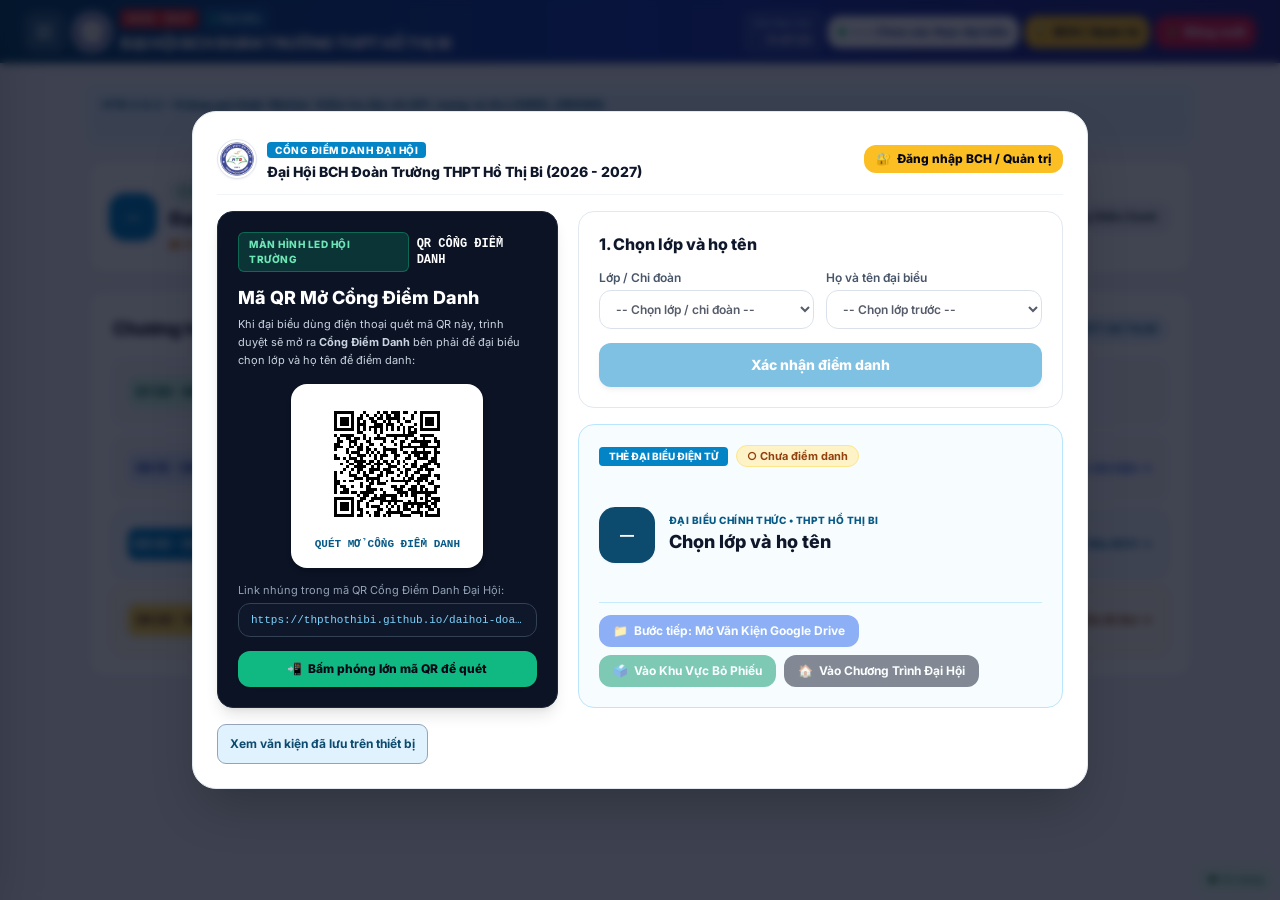
==== index.html @ 45196a47 "Add files via upload" ====
<!DOCTYPE html>
<html lang="vi">
<head>
  <meta charset="UTF-8" />
  <meta name="viewport" content="width=device-width, initial-scale=1.0" />
  <title>Đại Hội BCH Đoàn Trường THPT Hồ Thị Bi - Hệ Thống Điện Tử</title>
  <link rel="stylesheet" href="assets/tailwind.css" />
  <link rel="preconnect" href="https://fonts.googleapis.com" />
  <link rel="preconnect" href="https://fonts.gstatic.com" crossorigin />
  <link href="https://fonts.googleapis.com/css2?family=Inter:wght@400;500;600;700;800&display=swap" rel="stylesheet" />
  
  
  <style>
    body {
      font-family: 'Inter', sans-serif;
      background-color: #f1f5f9;
      color: #0f172a;
      -webkit-tap-highlight-color: transparent;
    }
    .candidate-card {
      transition: all 0.18s cubic-bezier(0.4, 0, 0.2, 1);
      user-select: none;
    }
    .candidate-selected {
      border-color: #0284c7;
      background: linear-gradient(180deg, #ffffff 0%, #f0f9ff 100%);
      box-shadow: 0 2px 10px rgba(2, 132, 199, 0.1);
    }
    .candidate-unselected {
      border-color: #cbd5e1;
      background-color: #f8fafc;
      opacity: 0.72;
    }
    .strikethrough-name {
      text-decoration: none;
      text-decoration-color: #ef4444;
      text-decoration-thickness: 2px;
      color: #64748b;
    }
    .custom-scrollbar::-webkit-scrollbar {
      width: 5px;
      height: 5px;
    }
    .custom-scrollbar::-webkit-scrollbar-track {
      background: #f1f5f9;
    }
    .custom-scrollbar::-webkit-scrollbar-thumb {
      background: #cbd5e1;
      border-radius: 9999px;
    }
    .drawer-backdrop {
      transition: opacity 0.25s ease;
    }
    .drawer-panel {
      transition: transform 0.25s cubic-bezier(0.4, 0, 0.2, 1);
    }
    .toggle-checkbox:checked {
      right: 0;
      border-color: #2563eb;
    }
    .toggle-checkbox:checked + .toggle-label {
      background-color: #2563eb;
    }
  main section, [id^="admin-card-"] {scroll-margin-top:160px} button:disabled {opacity:.55;cursor:not-allowed} :focus-visible {outline:3px solid #0ea5e9;outline-offset:3px}
  @media (max-width:767px) { #gate-content-grid {display:flex;flex-direction:column} #gate-qr-presentation {order:2} #gate-content-grid > div:last-child {order:1} }
  </style>
<style>
#modal-qr-login[data-scanned="true"] #gate-qr-presentation { display:none; }
#modal-qr-login[data-scanned="true"] #gate-content-grid { display:block; }
#modal-qr-login[data-scanned="true"] > div { max-width:680px; }
#modal-qr-login button:disabled { opacity:.5; cursor:not-allowed; }
body:has(#modal-qr-login.flex) { overflow:hidden; }
</style>
<style>
#gate-qr-zoom { width:min(560px, calc(100vw - 24px)); max-height:calc(100dvh - 24px); overflow:auto; margin:auto; padding:24px; border:1px solid #e2e8f0; border-radius:24px; background:#fff; color:#0f172a; box-shadow:0 24px 80px #02061766; }
#gate-qr-zoom::backdrop { background:rgb(2 6 23 / .78); backdrop-filter:blur(5px); }
#gate-qr-zoom .zoom-heading { display:flex; align-items:center; justify-content:space-between; gap:12px; }
#gate-qr-zoom h2 { margin:0; font-size:20px; font-weight:800; }
#gate-qr-zoom-close { width:42px; height:42px; flex-shrink:0; border:0; border-radius:12px; background:#f1f5f9; color:#334155; font-size:28px; line-height:1; cursor:pointer; }
#gate-qr-zoom-close:hover { background:#e2e8f0; }
#gate-qr-zoom-close:focus-visible { outline:3px solid #0284c7; outline-offset:3px; }
#gate-qr-zoom-image { display:block; width:min(100%, 420px); height:auto; margin:18px auto 8px; image-rendering:pixelated; }
#gate-qr-zoom p { text-align:center; color:#475569; font-size:14px; margin:8px 0; }
#gate-qr-zoom-url { padding:10px 12px; border-radius:12px; background:#f0f9ff; color:#0369a1; text-align:center; font-size:12px; overflow-wrap:anywhere; }
@media (max-width:480px) { #gate-qr-zoom { padding:16px; } #gate-qr-zoom h2 { font-size:17px; } }
</style>
<style id="mobile-account-layout">
.drawer-scroll-content { min-height:0; overflow-y:auto; flex:1; overscroll-behavior:contain; }
#drawer-footer { flex-shrink:0; padding-bottom:max(16px, env(safe-area-inset-bottom)); }
@media (max-width:639px) {
  #site-header-row { flex-direction:column; align-items:stretch; }
  #site-header-brand { width:100%; }
  #site-header-brand h1 { white-space:normal; overflow:visible; text-overflow:clip; line-height:1.4; overflow-wrap:anywhere; }
  #site-header-actions { width:100%; min-width:0; }
  #btn-header-change-pass, #btn-header-logout, #btn-header-admin { display:none; }
  body[data-user-role="admin"] #site-header-actions, body[data-user-role="bch"] #site-header-actions { display:none; }
  #btn-open-qr-login { width:100%; justify-content:flex-start; text-align:left; }
  #current-voter-label, #drawer-voter-name { white-space:normal; overflow:visible; text-overflow:clip; max-width:none; overflow-wrap:anywhere; }
  body[data-user-role="delegate"] #drawer-checkin-row, body[data-user-role="delegate"] #drawer-btn-admin-login { display:none; }
  body[data-user-role="delegate"] #drawer-account-actions { grid-template-columns:minmax(0,1fr); }
  #drawer-admin-card > div { flex-wrap:wrap; }
}
</style>
<style id="congress-agenda-styles">
#congress-agenda-venue { max-width:50%; white-space:normal; }
.agenda-session { display:flex; align-items:center; gap:12px; padding:14px; border:1px solid #e2e8f0; border-radius:12px; background:#f8fafc; }
.agenda-time { flex:0 0 96px; padding:8px 3px; border-radius:8px; text-align:center; font-size:12px; font-weight:800; background:#d1fae5; color:#065f46; }
.agenda-session-content { flex:1; min-width:0; overflow-wrap:anywhere; }
.agenda-session-title { font-size:14px; font-weight:700; color:#0f172a; }
.agenda-session-description { font-size:12px; color:#64748b; white-space:pre-line; }
.agenda-link { flex-shrink:0; font-size:12px; font-weight:700; color:#0369a1; min-height:40px; }
.agenda-tone-bch { background:#f0f9ff; border-color:#bae6fd; }.agenda-tone-bch .agenda-time { background:#0284c7; color:white; }
.agenda-tone-bithu { background:#fffbeb; border-color:#fde68a; }.agenda-tone-bithu .agenda-time { background:#fcd34d; color:#451a03; }
.agenda-tone-documents .agenda-time { background:#dbeafe; color:#1e40af; }
.agenda-editor { display:grid; gap:16px; margin-top:16px; }.agenda-editor label { display:grid; gap:5px; font-size:12px; font-weight:700; color:#334155; min-width:0; }
.agenda-editor input,.agenda-editor textarea,.agenda-editor select { width:100%; min-width:0; padding:10px; border:1px solid #cbd5e1; border-radius:9px; background:white; color:#0f172a; font-size:14px; font-weight:400; }
#agenda-edit-items { display:grid; grid-template-columns:repeat(2,minmax(0,1fr)); gap:14px; }
.agenda-edit-session { display:grid; gap:12px; min-width:0; border:1px solid #e2e8f0; border-radius:12px; padding:14px; background:#f8fafc; }
.agenda-edit-session legend { font-size:13px; font-weight:800; padding:0 6px; }.agenda-edit-times { display:grid; grid-template-columns:repeat(2,minmax(0,1fr)); gap:10px; }
.agenda-edit-row-actions,.agenda-editor-actions { display:flex; flex-wrap:wrap; gap:8px; }
.agenda-secondary,.agenda-primary { border:1px solid #cbd5e1; border-radius:9px; padding:10px 12px; font-size:12px; font-weight:700; min-height:40px; }.agenda-secondary { background:white; color:#334155; }.agenda-primary { background:#0369a1; border-color:#0369a1; color:white; }
@media(max-width:639px){ #agenda-edit-items { grid-template-columns:minmax(0,1fr); }.agenda-session { flex-wrap:wrap; gap:10px; padding:12px; }.agenda-session-content { flex-basis:calc(100% - 110px); }.agenda-link { margin-left:106px; text-align:left; }.agenda-session-title { font-size:12px; } }
</style>
<style>
.op-dialog{width:min(960px,calc(100vw - 20px));max-height:calc(100dvh - 24px);margin:auto;border:0;border-radius:18px;padding:20px;overflow:auto;color:#0f172a;background:#fff}.op-dialog::backdrop{background:#020617bb}.op-heading{display:flex;justify-content:space-between;align-items:center;gap:10px;margin-bottom:16px}.op-heading h2{font-size:20px;font-weight:800}.op-card{padding:16px;border:1px solid #cbd5e1;border-radius:12px;margin:12px 0;background:#f8fafc;overflow-wrap:anywhere}.op-card h3{font-weight:800}.op-button{padding:10px 12px;border:1px solid #94a3b8;border-radius:9px;background:#e0f2fe;color:#0c4a6e;font-size:12px;font-weight:700;margin:4px 6px 4px 0}.op-button:disabled{opacity:.45}.op-fields{display:grid;grid-template-columns:repeat(2,minmax(0,1fr));gap:12px}.op-fields label,.op-policy label,.op-card label{display:block;font-size:12px;font-weight:700}.op-fields input,.op-fields textarea,.op-policy select,.op-policy input[type=number],.op-card textarea{display:block;width:100%;padding:9px;border:1px solid #94a3b8;border-radius:8px;margin:5px 0}.op-policy{display:grid;gap:10px;border:1px solid #bae6fd;border-radius:12px;padding:12px;background:#f0f9ff}.op-policy input[type=checkbox]{margin-right:6px}.op-policy p,.op-vote-note{font-size:12px;line-height:1.6}.op-vote-note{padding:12px;background:#f1f5f9;border-radius:9px}.op-quorum{font-size:12px;padding:10px;background:#e0f2fe;border-radius:10px}.op-network{position:fixed;bottom:8px;right:8px;z-index:35;padding:5px 9px;background:#dcfce7;color:#166534;border-radius:8px;font-size:10px}.op-network.offline{background:#fee2e2;color:#991b1b;font-size:13px}.op-pre{white-space:pre-wrap;overflow-wrap:anywhere}.stage-active>header,.stage-active>main,.stage-active>#modal-qr-login,.stage-active>#mobile-drawer,.stage-active>#mobile-drawer-overlay{display:none!important}.op-stage{position:fixed;inset:0;overflow:auto;background:#071c39;color:white;z-index:80;padding:30px}.op-stage-toolbar{display:flex;gap:8px;flex-wrap:wrap}.op-stage h1{font-size:clamp(24px,3vw,54px);font-weight:800;margin:20px 0}.op-stage h2{font-size:clamp(24px,3vw,48px);margin:20px 0}.op-stage p{font-size:clamp(18px,2vw,32px);margin:12px 0}.op-bar{margin:16px 0;font-size:24px}.op-bar div{height:28px;max-width:100%;background:#38bdf8;margin-top:6px;border-radius:6px}@media(max-width:639px){.op-fields{grid-template-columns:minmax(0,1fr)}.op-dialog{padding:14px}.op-stage{padding:16px}}
</style>
<style>#section-excel.op-results-sealed > :not(.op-button):not(#op-sealed-banner){display:none}</style>
<style>.op-report-preview{overflow:auto;margin-top:16px;background:white;padding:12px;font-family:serif}.op-report-preview table{border-collapse:collapse;width:100%}.op-report-preview td{border:1px solid #94a3b8;padding:6px;font-size:12px}</style>

<style id="compact-navigation-policy">
#mobile-drawer nav{padding:10px}#mobile-drawer nav button{display:flex;width:100%;align-items:center;justify-content:flex-start;gap:9px;min-height:40px;padding:8px 11px;margin:2px 0;border:0;border-radius:9px;background:transparent;color:#e2e8f0;text-align:left;font-size:13px;line-height:1.35;font-weight:600}#mobile-drawer nav button:hover{background:#1e293b}#mobile-drawer nav button.bg-sky-600{background:#0284c7;color:#fff}#mobile-drawer nav button>span:last-child{flex:initial}#mobile-drawer nav button>div{gap:9px}#drawer-btn-voting>span:last-child{margin-left:auto;font-size:10px}#mobile-drawer nav>div:first-child,#drawer-bch-group-label,#drawer-admin-group>div:first-child{padding-top:8px;padding-bottom:4px;font-size:10px}#drawer-admin-card{padding:10px 12px;margin-top:8px}#drawer-account-desc{font-size:10px}#drawer-footer{padding:10px 14px}
#admin-card-election-policy{margin-top:0;border:2px solid #38bdf8;background:#fff;padding:16px;border-radius:16px;min-width:0}#admin-card-election-policy>h3{font-size:17px}#admin-card-election-policy details{margin-top:10px}#admin-card-election-policy summary{display:flex;align-items:center;flex-wrap:wrap;gap:6px;font-size:14px}.op-mode-badge{margin-left:auto;padding:4px 8px;border-radius:20px;background:#e0f2fe;color:#075985;font-size:11px}.op-policy-lock{font-weight:600;color:#075985}.op-policy>label:first-of-type{padding:12px;background:white;border:2px solid #0ea5e9;border-radius:10px;font-size:14px}.op-policy input[type=checkbox]{width:18px;height:18px;vertical-align:middle;accent-color:#0284c7}
.op-stage{padding:20px 28px}.op-stage-toolbar{gap:5px}.op-stage-toolbar .op-button{margin:0;min-height:40px;padding:8px 12px}.op-stage h1{font-size:clamp(24px,2.7vw,44px);margin:18px 0}.op-stage h2{font-size:clamp(24px,2.6vw,42px);margin:18px 0}.op-stage-recent{display:grid;grid-template-columns:repeat(2,minmax(0,1fr));gap:8px 20px}.op-stage .op-stage-recent p{font-size:clamp(17px,1.6vw,26px);margin:0;padding:8px 12px;background:#ffffff0a;border-radius:8px;overflow-wrap:anywhere}@media(max-width:639px){.op-stage{padding:14px}.op-stage-recent{grid-template-columns:minmax(0,1fr)}.op-mode-badge{margin-left:0}}
</style>
<style id="stage-design-3-0-2">
.op-stage{background:radial-gradient(ellipse at 0 0,#12396b 0,transparent 55%),#07172e}.op-stage-toolbar .active{background:#38bdf8;color:#082f49;border-color:#38bdf8}.op-stage .op-stage-sync{font-size:12px;color:#86efac;margin:10px 0}.op-stage .op-stage-sync.stale{color:#fbbf24}.op-stage-hero{display:flex;align-items:center;gap:18px;margin:20px 0 24px}.op-stage-logo{width:76px;height:76px;object-fit:contain;background:white;border-radius:50%;padding:3px}.op-stage .op-stage-eyebrow{font-size:clamp(12px,1.1vw,18px);font-weight:700;letter-spacing:.08em;color:#93c5fd;margin:0 0 8px}.op-stage .op-stage-hero h1{margin:0;font-size:clamp(24px,2.8vw,44px)}.op-stage-layout{display:grid;grid-template-columns:minmax(0,.85fr) minmax(0,1.5fr);gap:22px}.op-stage-card{background:linear-gradient(130deg,#143459e6,#0c2342e6);border:1px solid #ffffff26;border-radius:22px;padding:24px;min-width:0;box-shadow:0 14px 35px #0002}.op-stage-attendance{text-align:center;display:flex;flex-direction:column;justify-content:center}.op-stage-number{font-size:clamp(68px,8vw,136px);line-height:1.1;letter-spacing:-.04em;font-weight:800;color:#7dd3fc;font-variant-numeric:tabular-nums}.op-stage .op-stage-card>p{font-size:clamp(16px,1.6vw,26px);color:#cbd5e1;margin:10px 0}.op-stage-progress{height:14px;overflow:hidden;background:#02061777;border-radius:99px;margin:18px 0}.op-stage-progress>div{height:100%;background:linear-gradient(90deg,#0ea5e9,#34d399);border-radius:99px;transition:width .4s}.op-stage .op-stage-quorum{border:1px solid #fbbf2455;background:#fbbf2410;color:#fde68a;border-radius:10px;padding:10px;font-size:18px}.op-stage .op-stage-quorum.enough{color:#86efac;background:#22c55e12;border-color:#22c55e55}.op-stage .op-stage-card h2{font-size:clamp(20px,1.8vw,30px);margin:0 0 20px}.op-stage-recent{grid-template-columns:repeat(2,minmax(0,1fr));gap:12px}.op-stage-person{display:flex;align-items:center;gap:10px;padding:12px;background:#ffffff08;border-radius:12px;min-width:0}.op-stage-avatar{display:grid;place-items:center;background:#0ea5e933;color:#7dd3fc;width:40px;height:40px;border-radius:12px;flex-shrink:0;font-size:16px;font-weight:800}.op-stage-person strong{display:block;font-size:clamp(15px,1.3vw,22px);overflow-wrap:anywhere}.op-stage-person div>span{display:block;color:#94a3b8;font-size:15px;margin-top:3px}.op-stage-ballots{display:grid;grid-template-columns:repeat(2,minmax(0,1fr));gap:24px}.op-stage-ballots .op-stage-card{text-align:center}.op-stage-box-icon{font-size:44px;margin-bottom:12px}.op-stage .op-stage-round-status{font-size:17px;color:#86efac}.op-stage-mode{display:inline-block;padding:7px 12px;background:#ffffff0a;border:1px solid #ffffff25;border-radius:99px;font-size:14px;color:#bae6fd}.op-stage .op-stage-countdown{font-variant-numeric:tabular-nums;color:#fde68a;font-weight:700}.op-stage .op-stage-remaining{font-size:17px}.op-stage .op-stage-empty{font-size:20px;color:#94a3b8;padding:16px}.op-stage .op-stage-poll{font-size:19px;padding:16px;border:1px solid #38bdf833;border-radius:12px;margin-top:20px}@media(max-width:767px){.op-stage-layout,.op-stage-ballots{grid-template-columns:minmax(0,1fr)}.op-stage-card{padding:18px}.op-stage-recent{grid-template-columns:minmax(0,1fr)}.op-stage-logo{width:52px;height:52px}.op-stage-hero{gap:12px}.op-stage-hero h1{font-size:25px}.op-stage-toolbar .op-button{padding:8px;font-size:11px}}
</style>
<style>.op-stage-box-icon{width:52px;height:40px;border:3px solid #7dd3fc;border-radius:7px;margin:10px auto 25px;position:relative}.op-stage-box-icon:before{content:'';position:absolute;left:8px;right:8px;top:9px;border-top:3px solid #7dd3fc}.op-stage-box-icon:after{content:'';position:absolute;width:19px;height:22px;left:14px;top:-17px;transform:rotate(-12deg);background:#143459;border:2px solid #7dd3fc;border-radius:2px}.op-poll-card .op-button{min-height:44px}.op-poll-card .op-button:not(:disabled){border-color:#0284c7;color:#075985;background:#e0f2fe}</style>
<style>.op-stage .op-stage-card>.op-stage-round-status{color:#86efac}.op-stage .op-stage-card>.op-stage-countdown{color:#fde68a}</style>

<style>
.op-stage.is-results{display:flex;flex-direction:column;padding:14px 24px;gap:0}
.is-results .op-stage-toolbar{flex-shrink:0}.is-results .op-stage-sync{margin:6px 0;font-size:11px;flex-shrink:0}
.is-results #op-stage-body{display:flex;flex-direction:column;flex:1;min-height:0;gap:10px}
.is-results .op-stage-hero{margin:0;gap:12px;flex-shrink:0}.is-results .op-stage-logo{width:48px;height:48px}
.is-results .op-stage-hero h1{font-size:clamp(22px,3.5vh,36px)}.is-results .op-stage-eyebrow{font-size:12px;margin:0 0 3px}
.op-result-tabs{display:flex;gap:8px;flex-shrink:0}.op-result-tabs .op-button{margin:0;padding:6px 14px}.op-result-tabs .active{background:#38bdf8;color:#082f49}
.is-results .op-result-card{display:flex;flex-direction:column;flex:1;min-height:0;padding:14px 18px;border-radius:16px}
.op-result-heading{display:flex;align-items:center;justify-content:space-between;gap:12px;margin-bottom:10px;flex-shrink:0}
.is-results .op-result-heading h2{margin:0;font-size:clamp(18px,2.8vh,27px);font-weight:800}.op-result-summary{font-size:14px;color:#bae6fd}
.op-result-grid{display:grid;grid-auto-flow:column;grid-template-columns:repeat(2,minmax(0,1fr));gap:8px 22px;flex:1;min-height:0}
.op-result-row{display:flex;align-items:center;gap:12px;min-width:0;padding:7px 10px;border:1px solid #ffffff18;background:#ffffff05;border-radius:10px}
.op-result-rank{font-size:18px;font-weight:800;color:#7dd3fc;flex:0 0 28px;font-variant-numeric:tabular-nums}.op-result-detail{flex:1;min-width:0}
.op-result-name{display:block;font-size:clamp(16px,2.6vh,25px);line-height:1.15;overflow-wrap:anywhere;font-weight:700}
.op-result-votes{display:block;font-size:clamp(12px,1.8vh,17px);line-height:1.2;color:#bae6fd;margin-top:3px;font-variant-numeric:tabular-nums}
.op-result-track{height:5px;background:#02061777;border-radius:9px;margin-top:5px;overflow:hidden}.op-result-track>div{height:100%;background:#38bdf8;border-radius:9px}
@media(min-width:768px) and (min-height:600px){.op-stage.is-results{overflow:hidden}.is-results .op-stage-poll{font-size:13px;margin:0;padding:6px;flex-shrink:0}}
@media(max-width:767px),(max-height:599px){.op-stage.is-results{overflow:auto;padding:12px}.is-results #op-stage-body{flex:none;min-height:auto}.is-results .op-result-card{flex:none}.op-result-grid{grid-template-columns:minmax(0,1fr);grid-template-rows:none!important;grid-auto-flow:row;gap:8px}.op-result-row{min-height:65px}.op-result-heading{align-items:flex-start;flex-direction:column;gap:4px}.op-result-name{font-size:18px}.op-result-votes{font-size:14px}}
</style>
<style>.op-result-grid.op-result-single{grid-template-columns:minmax(0,1fr);grid-template-rows:minmax(0,1fr)!important;max-width:1100px;width:100%;margin:auto}.op-result-single .op-result-row{padding:24px}.op-result-single .op-result-name{font-size:clamp(24px,4vh,44px)}.op-result-single .op-result-votes{font-size:clamp(18px,3vh,32px)}.op-result-single .op-result-track{height:12px;margin-top:18px}</style>
<link rel="stylesheet" href="assets/celebration.css?v=3.2.3-motion">
</head>
<body class="min-h-screen flex flex-col">

  <!-- ========================================== -->
  <!-- TOP HEADER WITH HAMBURGER BUTTON & LOGO    -->
  <!-- ========================================== -->
  <header class="bg-gradient-to-r from-sky-900 via-blue-800 to-indigo-900 text-white shadow-md sticky top-0 z-30">
    <div class="max-w-7xl mx-auto px-2.5 sm:px-6">
      <div id="site-header-row" class="flex items-center justify-between py-2 gap-2">
        <!-- Left: 3-Bar Hamburger Menu Button + School Logo + Compact Mobile Brand -->
        <div id="site-header-brand" class="flex items-center gap-2 min-w-0">
          <button id="btn-toggle-drawer" onclick="toggleMobileDrawer()" aria-label="Mở menu" class="w-9 h-9 sm:w-10 sm:h-10 rounded-xl bg-white/15 hover:bg-white/25 active:scale-95 flex items-center justify-center border border-white/25 transition shrink-0">
            <svg class="w-5 h-5 sm:w-6 sm:h-6 text-white" fill="none" stroke="currentColor" viewBox="0 0 24 24">
              <path stroke-linecap="round" stroke-linejoin="round" stroke-width="2.2" d="M4 6h16M4 12h16M4 18h16"/>
            </svg>
          </button>

          <img src="assets/logo.png" alt="Logo THPT Hồ Thị Bi" class="w-9 h-9 sm:w-10 sm:h-10 rounded-full bg-white p-0.5 shadow-sm object-contain shrink-0" />

          <div class="min-w-0">
            <div class="flex items-center gap-1.5">
              <span class="text-[9px] sm:text-[10px] font-bold uppercase tracking-wider px-1.5 py-0.5 rounded bg-red-600 text-white shrink-0">2026 - 2027</span>
              <span id="header-role-badge" class="text-[9px] sm:text-[10px] font-bold px-1.5 py-0.5 rounded bg-sky-500/25 text-sky-100 border border-sky-300/30 inline-flex items-center gap-1 truncate">
                <span class="w-1.5 h-1.5 rounded-full bg-emerald-400 shrink-0"></span>
                <span id="header-role-text" class="truncate">Đại biểu</span>
              </span>
            </div>
            <!-- Compact title on mobile, full title on larger screens -->
            <h1 class="text-xs sm:text-base font-extrabold tracking-tight truncate mt-0.5">
              <span class="sm:hidden">ĐẠI HỘI BCH ĐOÀN TRƯỜNG THPT HỒ THỊ BI</span>
              <span class="hidden sm:inline">ĐẠI HỘI BCH ĐOÀN TRƯỜNG THPT HỒ THỊ BI</span>
            </h1>
          </div>
        </div>

        <!-- Right: Active Delegate QR Badge (Hidden in Admin mode) + Admin + Logout -->
        <div id="site-header-actions" class="flex items-center gap-1.5 shrink-0">
          <div class="hidden lg:flex flex-col items-end text-[11px] bg-white/10 px-2.5 py-1 rounded-lg border border-white/15">
            <span class="text-sky-200">Giờ Đại hội</span>
            <span id="live-clock" class="font-bold text-white">08:30:00</span>
          </div>

          <button id="btn-open-qr-login" onclick="openQrLoginModal()" class="flex items-center gap-1.5 bg-white text-blue-900 hover:bg-sky-50 font-bold text-[11px] sm:text-xs px-2 sm:px-2.5 py-1.5 sm:py-2 rounded-xl shadow transition" title="Mở Cổng Điểm Danh Đại Biểu">
            <span class="w-2 h-2 rounded-full bg-emerald-500 shrink-0"></span>
            <span id="current-voter-label" class="truncate max-w-[88px] sm:max-w-[180px]">ĐB-001 • Nguyễn Minh Khôi</span>
          </button>

          <button id="btn-header-change-pass" onclick="openChangePasswordModal()" class="hidden px-2 sm:px-2.5 py-1.5 sm:py-2 rounded-xl bg-indigo-500 hover:bg-indigo-400 text-white font-extrabold text-[11px] sm:text-xs shadow transition items-center gap-1 shrink-0" title="Đổi mật khẩu tài khoản">
            <span>🔑</span>
            <span class="hidden sm:inline">Đổi MK</span>
          </button>

          <button id="btn-header-admin" onclick="openAdminLoginModal()" class="px-2 sm:px-2.5 py-1.5 sm:py-2 rounded-xl bg-amber-400 hover:bg-amber-300 text-slate-950 font-extrabold text-[11px] sm:text-xs shadow transition flex items-center gap-1 shrink-0" title="Đăng nhập Ban Chấp Hành / Quản trị">
            <span>🔐</span>
            <span class="hidden sm:inline">BCH / Quản trị</span>
          </button>

          <button id="btn-header-logout" onclick="logoutCurrentSession()" class="px-2 sm:px-2.5 py-1.5 sm:py-2 rounded-xl bg-rose-600 hover:bg-rose-500 text-white font-extrabold text-[11px] sm:text-xs shadow transition flex items-center gap-1 shrink-0" title="Đăng xuất">
            <span>🚪</span>
            <span class="hidden xs:inline sm:inline">Đăng xuất</span>
          </button>
        </div>
      </div>
    </div>
  </header>

  <!-- ========================================== -->
  <!-- SLIDE-OUT VERTICAL MENU DRAWER (3 GẠCH)    -->
  <!-- ========================================== -->
  <div id="mobile-drawer-overlay" onclick="closeMobileDrawer()" class="fixed inset-0 bg-slate-950/60 backdrop-blur-xs z-40 hidden drawer-backdrop"></div>

  <aside id="mobile-drawer" class="fixed top-0 left-0 bottom-0 w-72 max-w-[85vw] bg-slate-900 text-white z-50 shadow-2xl transform -translate-x-full drawer-panel flex flex-col justify-between">
    <div class="drawer-scroll-content">
      <!-- Drawer Header with School Logo -->
      <div class="p-4 border-b border-slate-800 flex items-center justify-between bg-slate-950/50">
        <div class="flex items-center gap-2.5">
          <img src="assets/logo.png" alt="Logo THPT Hồ Thị Bi" class="w-10 h-10 rounded-full bg-white p-0.5 shadow-sm object-contain shrink-0" />
          <div>
            <div class="text-xs font-extrabold text-white tracking-wide">MENU ĐẠI HỘI</div>
            <div class="text-[11px] text-slate-400">THPT Hồ Thị Bi • 2026-2027</div>
          </div>
        </div>
        <button onclick="closeMobileDrawer()" aria-label="Đóng menu" class="w-8 h-8 rounded-lg bg-slate-800 hover:bg-slate-700 text-slate-300 flex items-center justify-center font-bold">
          ✕
        </button>
      </div>

      <!-- Active Delegate Info in Drawer (Shown ONLY when userRole === 'delegate') -->
      <div id="drawer-delegate-card" class="p-3.5 mx-3 mt-3 rounded-xl bg-slate-800/90 border border-slate-700 flex items-center justify-between gap-2">
        <div class="min-w-0">
          <div id="drawer-role-label" class="text-[10px] font-bold uppercase text-emerald-400">Đại biểu đang đăng nhập</div>
          <div id="drawer-voter-name" class="text-xs font-extrabold text-white truncate mt-0.5">ĐB-001 • Nguyễn Minh Khôi</div>
          <div id="drawer-voter-class" class="text-[11px] text-slate-400">Chi đoàn 12A1</div>
        </div>
        <button onclick="closeMobileDrawer(); openQrLoginModal();" class="px-2.5 py-1.5 rounded-lg bg-sky-500 hover:bg-sky-400 text-slate-950 font-bold text-[11px] shrink-0">
          Đổi QR
        </button>
      </div>

      <!-- Active BCH / Admin Info in Drawer (Shown when userRole === 'bch' or 'admin' - NO DELEGATE NAME) -->
      <div id="drawer-admin-card" class="hidden p-3.5 mx-3 mt-3 rounded-xl bg-amber-500/15 border border-amber-400/40 flex flex-col gap-2">
        <div class="flex items-center justify-between gap-2">
          <div class="min-w-0">
            <div id="drawer-account-badge" class="text-[10px] font-extrabold uppercase text-amber-400">👑 Tài khoản Quản trị</div>
            <div id="drawer-account-title" class="text-xs font-extrabold text-white truncate mt-0.5">Ban Tổ Chức Đại Hội</div>
            <div id="drawer-account-desc" class="text-[11px] text-amber-200/80">Toàn quyền điều hành hệ thống</div>
          </div>
          <button id="drawer-btn-change-pass" onclick="closeMobileDrawer(); openChangePasswordModal();" class="px-2.5 py-1.5 rounded-lg bg-indigo-500 hover:bg-indigo-400 text-white font-bold text-[11px] shrink-0">
            🔑 Đổi mật khẩu
          </button>
        </div>
      </div>

      <!-- Vertical Navigation Items -->
      <nav class="p-3 space-y-1" aria-label="Menu dọc">
        <div class="px-2.5 pt-1 pb-1 text-[10px] font-bold uppercase tracking-wider text-slate-400">Giao diện Đại hội</div>

        <button id="drawer-btn-overview" onclick="switchMainSection('overview')" class="w-full px-3.5 py-2.5 rounded-xl text-left text-xs sm:text-sm font-bold flex items-center gap-3 transition bg-sky-600 text-white">
          <span class="w-5 text-center">🏠</span>
          <span>Chương trình</span>
        </button>

        <button id="drawer-btn-documents" onclick="switchMainSection('documents')" class="w-full px-3.5 py-2.5 rounded-xl text-left text-xs sm:text-sm font-semibold flex items-center gap-3 transition text-slate-200 hover:bg-slate-800">
          <span class="w-5 text-center">📂</span>
          <span>Văn kiện</span>
        </button>

        <button id="drawer-btn-voting" onclick="switchMainSection('voting')" class="w-full px-3.5 py-2.5 rounded-xl text-left text-xs sm:text-sm font-semibold flex items-center justify-between transition text-slate-200 hover:bg-slate-800">
          <div class="flex items-center gap-3">
            <span class="w-5 text-center">🗳️</span>
            <span>Bầu cử</span>
          </div>
          <span class="px-1.5 py-0.5 text-[10px] rounded bg-amber-400 text-slate-950 font-extrabold">2 Tab</span>
        </button>

        <!-- BCH & Admin Shared Section: Tab Kết quả & Xuất Excel -->
        <div id="drawer-bch-group" class="hidden pt-2 space-y-1">
          <div id="drawer-bch-group-label" class="px-2.5 pt-2 pb-1 text-[10px] font-bold uppercase tracking-wider text-emerald-400 border-t border-slate-800">Ban Chấp Hành &amp; Quản trị</div>

          <button id="drawer-btn-excel" onclick="switchMainSection('excel')" class="w-full px-3.5 py-2.5 rounded-xl text-left text-xs sm:text-sm font-semibold flex items-center gap-3 transition text-slate-200 hover:bg-slate-800">
            <span class="w-5 text-center">📊</span>
            <span>Kết quả &amp; Excel</span>
          </button>
        </div>

        <!-- Admin-Only Navigation Section (Hidden for Delegates & BCH) -->
        <div id="drawer-admin-group" class="hidden pt-1 space-y-1">
          <div class="px-2.5 pt-2 pb-1 text-[10px] font-bold uppercase tracking-wider text-amber-400 border-t border-slate-800">Quản trị viên (Admin)</div>

          <button id="drawer-btn-admin" onclick="switchMainSection('admin')" class="w-full px-3.5 py-2.5 rounded-xl text-left text-xs sm:text-sm font-semibold flex items-center gap-3 transition text-slate-200 hover:bg-slate-800">
            <span class="w-5 text-center">⚙️</span>
            <span>Quản trị</span>
          </button>

          <button id="drawer-btn-cloud" onclick="switchMainSection('cloud')" class="w-full px-3.5 py-2.5 rounded-xl text-left text-xs sm:text-sm font-semibold flex items-center gap-3 transition text-slate-200 hover:bg-slate-800">
            <span class="w-5 text-center">☁️</span>
            <span>Kết nối &amp; lưu trữ</span>
          </button>
        </div>
      </nav>
    </div>

    <!-- Drawer Footer -->
    <div id="drawer-footer" class="p-4 border-t border-slate-800 text-[11px] text-slate-400 space-y-2.5">
      <div id="drawer-checkin-row" class="flex items-center justify-between">
        <span>Đã điểm danh QR:</span>
        <span id="drawer-checkin-stat" class="text-white font-bold">— / — ĐB</span>
      </div>
      <div id="drawer-account-actions" class="grid grid-cols-2 gap-2 pt-1">
        <button id="drawer-btn-admin-login" onclick="closeMobileDrawer(); openAdminLoginModal();" class="py-2 px-2.5 rounded-xl bg-amber-400 hover:bg-amber-300 text-slate-950 font-extrabold text-xs transition text-center">
          🔐 Quản trị
        </button>
        <button id="drawer-btn-logout" onclick="closeMobileDrawer(); logoutCurrentSession();" class="py-2 px-2.5 rounded-xl bg-rose-600 hover:bg-rose-500 text-white font-extrabold text-xs transition text-center">
          🚪 Đăng xuất
        </button>
      </div>
    </div>
  </aside>

  <!-- ========================================== -->
  <!-- MAIN WORKSPACE CONTAINER                   -->
  <!-- ========================================== -->
  <main class="flex-1 max-w-6xl w-full mx-auto px-3 sm:px-6 py-4 sm:py-6">

    <!-- ========================================== -->
    <!-- SECTION 1: CHƯƠNG TRÌNH ĐẠI HỘI (GỌN ĐẸP)  -->
    <!-- ========================================== -->
    <section id="section-overview" class="space-y-4">
      <!-- Delegate Personal Card (Shown ONLY for Delegates; Hidden when Admin logs in) -->
      <div id="overview-delegate-card" class="bg-white rounded-2xl border border-slate-200 shadow-sm p-4 sm:p-5">
        <div class="flex flex-col sm:flex-row sm:items-center justify-between gap-3">
          <div class="flex items-center gap-3">
            <div id="home-voter-badge" class="w-12 h-12 rounded-2xl bg-sky-600 text-white font-extrabold text-sm flex items-center justify-center shadow-sm shrink-0">
              ĐB-001
            </div>
            <div>
              <div class="flex items-center gap-2 flex-wrap">
                <span id="home-voter-checkin-pill" class="text-xs font-bold text-emerald-700 bg-emerald-50 border border-emerald-200 px-2 py-0.5 rounded-full">○ Chưa điểm danh</span>
                <span id="home-voter-class" class="text-xs font-semibold text-slate-500">Chi đoàn 12A1</span>
              </div>
              <h2 id="home-voter-name" class="text-base sm:text-lg font-extrabold text-slate-900 mt-0.5">
                Đại biểu: Nguyễn Minh Khôi
              </h2>
              <div class="flex items-center gap-3 mt-1 text-xs">
                <span id="home-voter-bch-status" class="font-semibold text-amber-600">● Phiếu BCH: Chưa bầu</span>
                <span id="home-voter-bithu-status" class="font-semibold text-amber-600">● Phiếu Bí thư: Chưa bầu</span>
              </div>
            </div>
          </div>

          <div class="flex flex-wrap items-center gap-2 self-start sm:self-center">
            <button onclick="toggleMobileDrawer()" class="px-3.5 py-2 rounded-xl bg-sky-600 hover:bg-sky-700 text-white text-xs font-bold transition shadow-xs">
              ☰ Mở Menu Đại biểu
            </button>
            <button onclick="openQrLoginModal()" class="px-3.5 py-2 rounded-xl bg-slate-100 hover:bg-slate-200 text-slate-800 text-xs font-bold transition">
              📲 Cổng Điểm Danh
            </button>
          </div>
        </div>
      </div>

      <!-- BCH / Admin Overview Banner (Shown when BCH or Admin is logged in - NO DELEGATE NAME) -->
      <div id="overview-admin-banner" class="hidden bg-gradient-to-r from-amber-500/15 via-sky-500/10 to-indigo-500/15 rounded-2xl border border-amber-300 shadow-sm p-4 sm:p-5 flex flex-col sm:flex-row sm:items-center justify-between gap-3">
        <div class="flex items-center gap-3">
          <img src="assets/logo.png" alt="Logo THPT Hồ Thị Bi" class="w-12 h-12 rounded-full bg-white p-0.5 shadow-sm object-contain shrink-0" />
          <div>
            <span id="overview-role-pill" class="text-[11px] font-extrabold uppercase tracking-wider text-amber-800 bg-amber-100 px-2.5 py-0.5 rounded-full">👑 Chế độ Quản trị viên (Ban Tổ Chức)</span>
            <h2 class="text-base sm:text-lg font-extrabold text-slate-900 mt-1">
              Đại Hội BCH Đoàn Trường THPT Hồ Thị Bi
            </h2>
            <p id="overview-role-subtext" class="text-xs text-slate-600">Quản lý <span id="stat-docs-count" class="font-bold">4</span> văn kiện Drive, Cổng QR Điểm danh, nhân sự bầu cử và Xuất Excel.</p>
          </div>
        </div>
        <div class="flex flex-wrap items-center gap-2">
          <button id="overview-btn-admin" onclick="switchMainSection('admin')" class="px-3.5 py-2 rounded-xl bg-blue-600 hover:bg-blue-700 text-white text-xs font-bold shadow-xs transition">
            ⚙️ Quản trị &amp; Điều hành máy chủ
          </button>
          <button onclick="switchMainSection('excel')" class="px-3.5 py-2 rounded-xl bg-emerald-600 hover:bg-emerald-700 text-white text-xs font-bold shadow-xs transition">
            📊 Kết quả &amp; Xuất Excel
          </button>
          <button onclick="openChangePasswordModal()" class="px-3.5 py-2 rounded-xl bg-indigo-600 hover:bg-indigo-700 text-white text-xs font-bold shadow-xs transition">
            🔑 Đổi mật khẩu
          </button>
          <button id="overview-btn-cloud" onclick="switchMainSection('cloud')" class="px-3.5 py-2 rounded-xl bg-slate-900 hover:bg-slate-800 text-white text-xs font-bold shadow-xs transition">
            ☁️ Hướng dẫn Kết nối &amp; GitHub
          </button>
        </div>
      </div>

      <!-- Clean Agenda List -->
      <div class="bg-white rounded-2xl border border-slate-200 shadow-sm p-4 sm:p-6">
        <div class="flex items-center justify-between mb-4">
          <h3 class="text-base sm:text-lg font-extrabold text-slate-900">Chương trình làm việc Đại hội</h3>
          <span class="text-xs font-semibold px-2.5 py-1 rounded-full bg-sky-100 text-sky-800" id="congress-agenda-venue">Hội trường THPT Hồ Thị Bi</span>
        </div>

        <div id="congress-agenda-list" class="space-y-2.5">
          <div class="flex items-center gap-3 p-3.5 rounded-xl bg-slate-50 border border-slate-200/80">
            <div class="w-24 shrink-0 text-xs font-extrabold text-emerald-800 bg-emerald-100 rounded-lg py-2 text-center">07:30 - 08:15</div>
            <div class="min-w-0 flex-1">
              <div class="text-xs sm:text-sm font-bold text-slate-900">Phiên 1: Điểm danh QR &amp; Khai mạc Đại hội</div>
              <div class="text-xs text-slate-500 truncate">Chào cờ, tuyên bố lý do, giới thiệu đại biểu, bầu Đoàn Chủ tịch</div>
            </div>
          </div>

          <div onclick="switchMainSection('documents')" class="cursor-pointer flex items-center justify-between gap-3 p-3.5 rounded-xl bg-slate-50 hover:bg-blue-50/50 border border-slate-200/80 transition">
            <div class="flex items-center gap-3 min-w-0">
              <div class="w-24 shrink-0 text-xs font-extrabold text-blue-800 bg-blue-100 rounded-lg py-2 text-center">08:15 - 09:00</div>
              <div class="min-w-0">
                <div class="text-xs sm:text-sm font-bold text-slate-900">Phiên 2: Trình bày Văn kiện &amp; Thảo luận</div>
                <div class="text-xs text-slate-500 truncate">Báo cáo tổng kết, phương hướng nhiệm kỳ 2026-2027 &amp; Đề án nhân sự</div>
              </div>
            </div>
            <span class="text-xs font-bold text-blue-600 shrink-0">Xem văn kiện →</span>
          </div>

          <div onclick="switchMainSection('voting'); switchVotingTab('bch');" class="cursor-pointer flex items-center justify-between gap-3 p-3.5 rounded-xl bg-sky-50/70 hover:bg-sky-100/60 border border-sky-200 transition">
            <div class="flex items-center gap-3 min-w-0">
              <div class="w-24 shrink-0 text-xs font-extrabold text-white bg-sky-600 rounded-lg py-2 text-center">09:00 - 09:30</div>
              <div class="min-w-0">
                <div class="text-xs sm:text-sm font-bold text-sky-950">Phiên 3: Bầu cử Ban Chấp hành (13 ứng viên)</div>
                <div class="text-xs text-slate-600 truncate">Bỏ phiếu tín nhiệm danh sách 13 ứng cử viên BCH</div>
              </div>
            </div>
            <span class="text-xs font-bold text-sky-700 shrink-0">Bầu BCH →</span>
          </div>

          <div onclick="switchMainSection('voting'); switchVotingTab('bithu');" class="cursor-pointer flex items-center justify-between gap-3 p-3.5 rounded-xl bg-amber-50/70 hover:bg-amber-100/60 border border-amber-200 transition">
            <div class="flex items-center gap-3 min-w-0">
              <div class="w-24 shrink-0 text-xs font-extrabold text-amber-950 bg-amber-300 rounded-lg py-2 text-center">09:30 - 10:00</div>
              <div class="min-w-0">
                <div class="text-xs sm:text-sm font-bold text-amber-950">Phiên 4: Bầu trực tiếp Bí thư Đoàn trường</div>
                <div class="text-xs text-slate-600 truncate">Mở khóa bằng mật khẩu Đoàn Chủ tịch công bố tại hội trường</div>
              </div>
            </div>
            <span class="text-xs font-bold text-amber-800 shrink-0">Bầu Bí thư →</span>
          </div>
        </div>
      </div>
    </section>

    <!-- ========================================== -->
    <!-- SECTION 2: VĂN KIỆN ĐẠI HỘI (GỌN ĐẸP)      -->
    <!-- ========================================== -->
    <section id="section-documents" class="space-y-4 hidden">
      <div class="bg-white rounded-2xl border border-slate-200 shadow-sm p-4 sm:p-6">
        <div class="flex flex-wrap items-center justify-between gap-2 pb-4 border-b border-slate-100">
          <h2 class="text-base sm:text-xl font-extrabold text-slate-900">Văn Kiện Đại Hội</h2>
          <div class="flex flex-wrap items-center gap-1.5" id="doc-category-filters">
            <button onclick="filterDocuments('ALL')" data-doc-cat="ALL" class="doc-cat-btn px-3 py-1.5 rounded-lg text-xs font-bold bg-slate-900 text-white">Tất cả</button>
            <button onclick="filterDocuments('BAO_CAO')" data-doc-cat="BAO_CAO" class="doc-cat-btn px-3 py-1.5 rounded-lg text-xs font-semibold bg-slate-100 text-slate-700 hover:bg-slate-200">Báo cáo</button>
            <button onclick="filterDocuments('NHAN_SU')" data-doc-cat="NHAN_SU" class="doc-cat-btn px-3 py-1.5 rounded-lg text-xs font-semibold bg-slate-100 text-slate-700 hover:bg-slate-200">Nhân sự</button>
            <button onclick="filterDocuments('QUY_CHE')" data-doc-cat="QUY_CHE" class="doc-cat-btn px-3 py-1.5 rounded-lg text-xs font-semibold bg-slate-100 text-slate-700 hover:bg-slate-200">Nội quy</button>
          </div>
        </div>

        <div class="grid grid-cols-1 lg:grid-cols-12 gap-4 mt-4">
          <!-- Left List -->
          <div id="documents-list-container" class="lg:col-span-5 space-y-2.5 max-h-[460px] overflow-y-auto pr-1 custom-scrollbar"></div>

          <!-- Right Reader -->
          <div class="lg:col-span-7 bg-slate-50 rounded-2xl border border-slate-200 overflow-hidden flex flex-col min-h-[380px]">
            <div class="bg-white px-4 py-3 border-b border-slate-200 flex flex-wrap items-center justify-between gap-2">
              <h3 id="viewer-doc-title" class="text-xs sm:text-sm font-bold text-slate-900 truncate max-w-md">Chọn văn kiện</h3>
              <div class="flex items-center gap-1.5">
                <button id="btn-viewer-mode-fast" onclick="setDocViewerMode('fast')" class="px-2.5 py-1 rounded-lg text-xs font-bold bg-blue-600 text-white">Tóm tắt</button>
                <button id="btn-viewer-mode-iframe" onclick="setDocViewerMode('iframe')" class="px-2.5 py-1 rounded-lg text-xs font-semibold bg-slate-100 text-slate-700 hover:bg-slate-200">Xem PDF</button>
                <a id="viewer-drive-external" href="https://drive.google.com" target="_blank" rel="noopener noreferrer" class="px-2.5 py-1 rounded-lg text-xs font-semibold bg-emerald-50 text-emerald-700 border border-emerald-200">Mở Drive ↗</a>
              </div>
            </div>
            <div id="viewer-fast-content" class="p-4 sm:p-5 flex-1 overflow-y-auto text-xs sm:text-sm text-slate-700 leading-relaxed"></div>
            <div id="viewer-iframe-container" class="hidden flex-1 flex flex-col bg-slate-900">
              <iframe id="drive-preview-iframe" loading="lazy" referrerpolicy="no-referrer" title="Google Drive Preview" src="about:blank" class="w-full flex-1 min-h-[360px] border-0 bg-white"></iframe>
            </div>
          </div>
        </div>
      </div>
    </section>

    <!-- ========================================== -->
    <!-- SECTION 3: BẦU CỬ (GỌN, BỎ CHỮ DƯ THỪA)   -->
    <!-- ========================================== -->
    <section id="section-voting" class="space-y-4 hidden">
      <!-- Admin Preview Notice in Voting Section (Hidden for Delegates) -->
      <div id="voting-admin-notice" class="hidden bg-amber-50 rounded-2xl border border-amber-300 p-3.5 sm:p-4 flex flex-wrap items-center justify-between gap-3">
        <div class="flex items-center gap-2.5">
          <span class="text-lg">👑</span>
          <div>
            <div class="text-xs sm:text-sm font-extrabold text-amber-950">Chế độ Quản trị viên — Xem trước giao diện phiếu bầu</div>
            <div class="text-[11px] text-amber-800">Để chỉnh sửa ứng viên hoặc mật khẩu mở phiên, vào mục Quản trị. Để bỏ phiếu với tư cách đại biểu, bấm Cổng Điểm Danh.</div>
          </div>
        </div>
        <div class="flex items-center gap-2">
          
          
        </div>
      </div>

      <!-- Compact Voter Status Bar (Shown ONLY for Delegates) -->
      <div id="voting-delegate-bar" class="bg-white rounded-2xl border border-slate-200 shadow-sm p-3.5 sm:p-4 flex flex-wrap items-center justify-between gap-3">
        <div class="flex items-center gap-2.5">
          <div class="w-10 h-10 rounded-xl bg-sky-100 text-sky-800 flex items-center justify-center font-extrabold text-xs" id="voter-card-code">ĐB-001</div>
          <div>
            <div class="flex items-center gap-2">
              <span class="text-sm font-extrabold text-slate-900" id="voter-card-name">Nguyễn Minh Khôi</span>
              <span class="text-xs font-semibold px-2 py-0.5 rounded bg-slate-100 text-slate-600" id="voter-card-class">12A1</span>
            </div>
            <div class="flex items-center gap-3 mt-0.5 text-[11px]">
              <span id="voter-status-bch" class="font-semibold text-amber-600">● BCH: Chưa bầu</span>
              <span id="voter-status-bithu" class="font-semibold text-amber-600">● Bí thư: Chưa bầu</span>
            </div>
          </div>
        </div>

        <button onclick="openQrLoginModal()" class="px-3 py-1.5 rounded-xl bg-slate-100 hover:bg-slate-200 text-slate-700 text-xs font-bold transition">
          Đổi Đại biểu
        </button>
      </div>

      <!-- 2 Clean Voting Tabs -->
      <div class="bg-white rounded-2xl border border-slate-200 shadow-sm overflow-hidden">
        <div class="grid grid-cols-2 border-b border-slate-200 bg-slate-50">
          <button id="subtab-btn-bch" onclick="switchVotingTab('bch')" class="py-3.5 px-3 sm:px-5 text-center sm:text-left font-extrabold text-xs sm:text-sm flex items-center justify-center sm:justify-between border-b-3 border-sky-600 bg-white text-sky-900 transition">
            <span>1. BẦU BCH (<span data-bch-total>0</span> UV)</span>
            <span id="badge-subtab-bch" class="hidden sm:inline-block px-2 py-0.5 rounded-full text-[11px] font-bold bg-sky-100 text-sky-800">Đang chọn: 13/13</span>
          </button>

          <button id="subtab-btn-bithu" onclick="switchVotingTab('bithu')" class="py-3.5 px-3 sm:px-5 text-center sm:text-left font-extrabold text-xs sm:text-sm flex items-center justify-center sm:justify-between border-b-3 border-transparent text-slate-600 hover:bg-slate-100 transition">
            <span>2. BẦU BÍ THƯ</span>
            <span id="badge-subtab-bithu" class="hidden sm:inline-block px-2 py-0.5 rounded-full text-[11px] font-bold bg-amber-100 text-amber-800">🔒 Khóa Pass</span>
          </button>
        </div>

        <!-- TAB 1: BCH -->
        <p id="vote-receipt" role="status" class="p-3 text-xs text-emerald-800 break-all"></p><div id="voting-panel-bch" class="p-4 sm:p-5 space-y-4">
          <!-- Minimalist Counter Bar -->
          <div class="flex flex-wrap items-center justify-between gap-2 bg-slate-50 px-3.5 py-2.5 rounded-xl border border-slate-200">
            <div class="flex items-center gap-3 text-xs sm:text-sm">
              <span class="font-bold text-slate-700">Tín nhiệm: <strong id="count-bch-selected" class="text-sky-600 text-base">0</strong>/<span data-bch-total>0</span></span>
              <span class="text-slate-300">|</span>
              <span class="font-bold text-slate-700">Chưa chọn: <strong id="count-bch-unselected" class="text-rose-600 text-base">0</strong></span>
            </div>
            <div class="flex items-center gap-2">
              <button onclick="resetBchAllSelected()" class="px-2.5 py-1 rounded-lg bg-white border border-slate-300 hover:bg-slate-100 text-slate-700 text-xs font-semibold transition">
                Bỏ chọn tất cả
              </button>
              <span id="bch-already-voted-banner" class="hidden px-2.5 py-1 rounded-lg bg-emerald-100 text-emerald-800 text-xs font-bold">
                ✓ Đã nộp phiếu
              </span>
            </div>
          </div>

          <p class="text-xs text-slate-600">Ban đầu chưa chọn ai. Bấm vào từng ứng viên muốn bầu; bấm lại để bỏ chọn.</p>
          <!-- Candidates Compact Grid -->
          <div id="bch-candidates-grid" class="grid grid-cols-1 sm:grid-cols-2 lg:grid-cols-3 gap-2.5"></div>

          <!-- Submit Footer -->
          <div class="bg-slate-900 text-white rounded-xl p-4 flex flex-col sm:flex-row sm:items-center justify-between gap-3">
            <div class="text-xs sm:text-sm font-bold" id="bch-footer-summary">
              Đang tín nhiệm 13 / 13 đồng chí
            </div>
            <button id="btn-submit-bch-ballot" onclick="openConfirmBchModal()" class="w-full sm:w-auto px-5 py-2.5 rounded-xl bg-emerald-500 hover:bg-emerald-400 text-slate-950 font-extrabold text-xs sm:text-sm shadow transition text-center">
              ✓ Nộp Phiếu Bầu BCH
            </button>
          </div>
        </div>

        <!-- TAB 2: BÍ THƯ -->
        <div id="voting-panel-bithu" class="p-4 sm:p-5 hidden">
          <!-- Password Lock Screen -->
          <div id="bithu-lock-screen" class="max-w-md mx-auto my-4 bg-slate-50 rounded-2xl border border-amber-300 p-5 text-center space-y-4">
            <div class="w-12 h-12 rounded-2xl bg-amber-100 text-amber-600 flex items-center justify-center mx-auto font-bold text-xl">🔒</div>
            <div>
              <h3 class="text-base font-extrabold text-slate-900">Vòng bầu Bí thư đang đóng</h3>
              <p class="text-xs text-slate-500 mt-0.5" id="bithu-scheduled-time-display">Giờ mở phiên: 09:30</p>
            </div>
            <button onclick="unlockBiThuTab()" class="px-4 py-2.5 rounded-xl bg-amber-500 text-slate-950 font-bold">Kiểm tra trạng thái máy chủ</button>
          </div>

          <!-- Unlocked Secretary Ballot (Default Selected, Click to Unselect/Strike) -->
          <div id="bithu-unlocked-content" class="space-y-4 hidden">
            <div class="flex flex-wrap items-center justify-between gap-2 bg-amber-50 px-3.5 py-2.5 rounded-xl border border-amber-200">
              <div class="flex items-center gap-3 text-xs sm:text-sm">
                <span class="font-bold text-slate-800">Đang chọn (Tín nhiệm): <strong id="count-bithu-selected" class="text-sky-600 text-base">2</strong>/<span id="count-bithu-total">2</span></span>
                <span class="text-slate-300">|</span>
                <span class="font-bold text-slate-800">Chưa chọn: <strong id="count-bithu-unselected" class="text-rose-600 text-base">0</strong></span>
              </div>
              <div class="flex items-center gap-2">
                <button onclick="resetBiThuAllSelected()" class="px-2.5 py-1 rounded-lg bg-white border border-amber-300 hover:bg-amber-100 text-slate-800 text-xs font-semibold transition">
                  Bỏ chọn tất cả
                </button>
                
              </div>
            </div>

            <div class="text-xs text-slate-600 bg-slate-50 px-3.5 py-2 rounded-xl border border-slate-200 flex items-center justify-between">
              <span>💡 <strong>Ban đầu chưa chọn ai</strong>. Bấm vào từng ứng viên muốn bầu; bấm lại để bỏ chọn.</span>
              <span id="bithu-already-voted-banner" class="hidden px-2.5 py-0.5 rounded-lg bg-emerald-100 text-emerald-800 font-bold shrink-0">✓ Đã nộp phiếu</span>
            </div>

            <div id="bithu-candidates-grid" class="grid grid-cols-1 sm:grid-cols-2 gap-3"></div>

            <div class="bg-slate-900 text-white rounded-xl p-4 flex flex-col sm:flex-row sm:items-center justify-between gap-3">
              <div class="text-xs sm:text-sm font-bold" id="bithu-footer-summary">Đang chọn tín nhiệm ứng viên Bí thư</div>
              <button id="btn-submit-bithu-ballot" onclick="submitBiThuBallot()" class="w-full sm:w-auto px-5 py-2.5 rounded-xl bg-amber-400 hover:bg-amber-300 text-slate-950 font-extrabold text-xs sm:text-sm shadow transition text-center">
                ✓ Gửi Phiếu Bầu Bí Thư
              </button>
            </div>
          </div>
        </div>
      </div>
    </section>

    <!-- ============================================================== -->
    <!-- SECTION 4: QUẢN TRỊ CẤU HÌNH GOOGLE DRIVE & MÃ QR (GIỐNG ẢNH)  -->
    <!-- ============================================================== -->
    <section id="section-admin" class="space-y-5 hidden">
      <!-- Top Header Card matching screenshot -->
      <div class="bg-white rounded-2xl border border-slate-200 shadow-sm p-5 sm:p-6">
        <span class="inline-block px-3 py-1 rounded-full text-[11px] font-extrabold uppercase tracking-wider bg-blue-50 text-blue-600">
          ADMIN CONTROL
        </span>
        <h2 class="text-xl sm:text-2xl font-extrabold text-slate-900 mt-2">
          Quản trị Đại hội
        </h2>
        <p class="text-xs sm:text-sm text-slate-500 mt-0.5">
          Thiết lập tài liệu, điểm danh QR, danh sách Bí thư / BCH và mã định danh đại biểu
        </p>

        <!-- Sub-navigation pills -->
        <div class="flex flex-wrap items-center gap-2 mt-4">
          <button onclick="scrollToAdminCard('admin-card-drive')" class="px-3.5 py-2 rounded-xl border-2 border-blue-600 bg-blue-50/50 text-blue-700 font-bold text-xs flex items-center gap-1.5">
            <span>📁</span> Cấu hình Google Drive
          </button>
          <button onclick="scrollToAdminCard('admin-card-import-excel')" class="px-3.5 py-2 rounded-xl border border-emerald-300 bg-emerald-50 hover:bg-emerald-100 text-emerald-900 font-bold text-xs flex items-center gap-1.5">
            <span>📥</span> Import Đại biểu (Excel)
          </button>
          <button onclick="scrollToAdminCard('admin-card-qr')" class="px-3.5 py-2 rounded-xl border border-slate-200 bg-slate-50 hover:bg-slate-100 text-slate-700 font-semibold text-xs flex items-center gap-1.5">
            <span>🏁</span> Cài Mã QR Cổng Điểm Danh
          </button>
          <button onclick="scrollToAdminCard('admin-card-sim100')" class="px-3.5 py-2 rounded-xl border border-amber-300 bg-amber-50 hover:bg-amber-100 text-amber-900 font-bold text-xs flex items-center gap-1.5">
            <span>⚡</span> Điều hành máy chủ ĐB
          </button>
          
          
          <button onclick="openChangePasswordModal()" class="px-3.5 py-2 rounded-xl border border-indigo-300 bg-indigo-50 hover:bg-indigo-100 text-indigo-900 font-bold text-xs flex items-center gap-1.5">
            <span>🔑</span> Đổi mật khẩu Admin / BCH
          </button>
        </div>
      </div>

      <div id="admin-card-agenda" class="bg-white rounded-2xl border border-sky-200 shadow-sm p-4 sm:p-5">
        <h3 class="text-base font-extrabold text-slate-900">Chỉnh chương trình Đại hội</h3>
        <p class="text-xs text-slate-600 mt-1">Sửa giờ, nội dung và thứ tự các phiên. Bấm Lưu chương trình để cập nhật cho tất cả đại biểu.</p>
        <form id="agenda-editor-form" class="agenda-editor">
          <label>Địa điểm<input id="agenda-edit-venue" maxlength="160" required></label>
          <div id="agenda-edit-items"></div>
          <div class="agenda-editor-actions">
            <button id="agenda-add-session" type="button" class="agenda-secondary">+ Thêm phiên</button>
            <button id="agenda-reload" type="button" class="agenda-secondary">Nạp lại từ máy chủ</button>
            <button id="agenda-save" type="submit" class="agenda-primary">Lưu chương trình</button>
          </div>
          <p id="agenda-editor-status" role="status" class="text-xs text-slate-600"></p>
        </form>
      </div>

      <!-- Main 2-Column Layout Matching Screenshot -->
      <div class="grid grid-cols-1 lg:grid-cols-12 gap-5">
        <!-- LEFT COLUMN (7 cols): Cấu hình Google Drive + Danh sách văn kiện đã nhận -->
        <div class="lg:col-span-7 space-y-5">
          <!-- Card 1: Cấu hình Google Drive -->
          <div class="bg-white rounded-2xl border border-sky-200 shadow-sm p-5 space-y-4 mb-5"><h3 class="text-base font-extrabold text-slate-900">Điều hành máy chủ — phiên bản 3.0</h3><p class="text-xs text-slate-600">Nhập danh sách thật và duyệt quy chế trước khi mở vòng. Danh sách và giới hạn chọn bị khóa sau khi nhận phiếu đầu tiên. Kết quả tổng hợp dành cho BCH và quản trị; việc công nhận kết quả theo quy chế do Ban kiểm phiếu duyệt.</p><details class="border border-slate-200 rounded-xl p-3"><summary class="font-bold text-sm cursor-pointer">Ban Chấp hành: <span id="round-status-bch">Chưa kết nối</span></summary><div class="space-y-3 pt-3"><div class="flex flex-wrap gap-2"><button onclick="loadRoundEditor('bch')" class="px-3 py-2 bg-slate-100 rounded-lg text-xs">Nạp từ máy chủ</button><button onclick="seedRoundEditor('bch')" class="px-3 py-2 bg-slate-100 rounded-lg text-xs">Nạp danh sách có sẵn để rà soát</button></div><label for="round-candidates-bch" class="block text-xs font-bold">Mỗi dòng: Họ tên | Chi đoàn | Chức vụ / Giới thiệu</label><textarea id="round-candidates-bch" rows="5" class="w-full border rounded-xl p-3 text-xs" placeholder="Nguyễn Văn A | 12A1 | Đoàn viên"></textarea><div class="grid grid-cols-3 gap-2"><label class="text-xs">Chọn ít nhất<input id="round-min-bch" type="number" min="0" max="100" value="0" class="w-full border rounded-lg p-2"></label><label class="text-xs">Chọn tối đa<input id="round-max-bch" type="number" min="0" max="100" value="1" class="w-full border rounded-lg p-2"></label><label class="text-xs">Chỉ tiêu<input id="round-quota-bch" type="number" min="0" max="100" value="1" class="w-full border rounded-lg p-2"></label></div><div class="flex flex-wrap gap-2"><button onclick="saveRoundEditor('bch')" class="px-3 py-2 bg-sky-600 text-white rounded-lg text-xs font-bold">Lưu danh sách &amp; quy chế</button><button onclick="setRoundStatus('bch','open')" class="px-3 py-2 bg-emerald-600 text-white rounded-lg text-xs font-bold">Mở vòng</button><button onclick="setRoundStatus('bch','closed')" class="px-3 py-2 bg-rose-600 text-white rounded-lg text-xs font-bold">Đóng vòng</button></div></div></details><details class="border border-slate-200 rounded-xl p-3"><summary class="font-bold text-sm cursor-pointer">Bí thư: <span id="round-status-bithu">Chưa kết nối</span></summary><div class="space-y-3 pt-3"><div class="flex flex-wrap gap-2"><button onclick="loadRoundEditor('bithu')" class="px-3 py-2 bg-slate-100 rounded-lg text-xs">Nạp từ máy chủ</button><button onclick="seedRoundEditor('bithu')" class="px-3 py-2 bg-slate-100 rounded-lg text-xs">Nạp danh sách có sẵn để rà soát</button></div><label for="round-candidates-bithu" class="block text-xs font-bold">Mỗi dòng: Họ tên | Chi đoàn | Chức vụ / Giới thiệu</label><textarea id="round-candidates-bithu" rows="5" class="w-full border rounded-xl p-3 text-xs" placeholder="Nguyễn Văn A | 12A1 | Đoàn viên"></textarea><div class="grid grid-cols-3 gap-2"><label class="text-xs">Chọn ít nhất<input id="round-min-bithu" type="number" min="0" max="100" value="0" class="w-full border rounded-lg p-2"></label><label class="text-xs">Chọn tối đa<input id="round-max-bithu" type="number" min="0" max="100" value="1" class="w-full border rounded-lg p-2"></label><label class="text-xs">Chỉ tiêu<input id="round-quota-bithu" type="number" min="0" max="100" value="1" class="w-full border rounded-lg p-2"></label></div><div class="flex flex-wrap gap-2"><button onclick="saveRoundEditor('bithu')" class="px-3 py-2 bg-sky-600 text-white rounded-lg text-xs font-bold">Lưu danh sách &amp; quy chế</button><button onclick="setRoundStatus('bithu','open')" class="px-3 py-2 bg-emerald-600 text-white rounded-lg text-xs font-bold">Mở vòng</button><button onclick="setRoundStatus('bithu','closed')" class="px-3 py-2 bg-rose-600 text-white rounded-lg text-xs font-bold">Đóng vòng</button></div></div></details><div class="flex flex-wrap gap-2"><button onclick="exportServerBackup()" class="px-3 py-2 bg-slate-900 text-white rounded-lg text-xs">Xuất báo cáo &amp; nhật ký máy chủ</button><button onclick="exportLegacyBackup()" class="px-3 py-2 bg-slate-100 rounded-lg text-xs">Sao lưu dữ liệu trình duyệt cũ</button></div></div><div id="admin-card-drive" class="bg-white rounded-2xl border border-slate-200 shadow-sm p-5 space-y-4">
            <div class="flex items-center gap-3 pb-3 border-b border-slate-100">
              <div class="w-9 h-9 rounded-xl bg-blue-50 border border-blue-100 flex items-center justify-center text-lg">📐</div>
              <div>
                <h3 class="text-base font-extrabold text-slate-900">Cấu hình Google Drive</h3>
                <p class="text-xs text-slate-500">Thiết lập thư mục, quyền truy cập và hiển thị văn kiện Đại hội</p>
              </div>
            </div>

            <div class="rounded-xl border border-sky-200 bg-sky-50/60 p-3.5 space-y-2.5 text-xs">
              <div class="font-extrabold text-sky-900">Đồng bộ văn kiện giữa các thiết bị</div>
              <label class="block font-semibold text-slate-700" for="docs-sync-api">Địa chỉ Worker văn kiện</label>
              <input id="docs-sync-api" type="url" placeholder="https://htb-van-kien-api.TEN_CUA_BAN.workers.dev" class="w-full min-w-0 px-3 py-2 rounded-xl border border-slate-300 bg-white font-mono text-xs" />
              <label class="block font-semibold text-slate-700" for="docs-sync-key">Khóa quản trị đồng bộ</label>
              <input id="docs-sync-key" type="password" autocomplete="off" placeholder="Khóa riêng đã đặt trong Worker" class="w-full min-w-0 px-3 py-2 rounded-xl border border-slate-300 bg-white" />
              <div class="flex flex-wrap gap-2">
                <button onclick="connectDocsCloud()" class="px-3 py-2 rounded-lg bg-blue-600 text-white font-bold">Kết nối</button>
                <button onclick="downloadDocsPublicConfig()" class="px-3 py-2 rounded-lg bg-white border border-sky-200 text-sky-800 font-bold">Tải docs-config.json</button>
                <button onclick="publishPreviousDocuments()" class="px-3 py-2 rounded-lg bg-emerald-600 text-white font-bold">Chuyển văn kiện cũ lên máy chủ</button>
              </div>
              <p id="docs-sync-status" role="status" aria-live="polite" class="font-semibold text-sky-800">Chưa cấu hình đồng bộ</p>
              <p class="text-slate-600">Cấu hình một lần, sau đó thêm tài liệu bằng nút bên dưới. Đại biểu tự tải danh sách chung.</p>
            </div>

            <div class="space-y-3.5 text-xs">
              <!-- Google Drive ID -->
              <div class="grid grid-cols-1 sm:grid-cols-12 gap-2 items-center">
                <label class="sm:col-span-3 font-bold text-slate-700">Google Drive ID</label>
                <div class="sm:col-span-9 flex gap-2">
                  <input id="admin-drive-folder-id" type="text" value="1BxiMVs0XRA5nFMdKvBdBZjgmUUqptlbs74OgvE2upms" oninput="syncDriveFolderLinkFromId()" class="flex-1 px-3 py-2 rounded-xl border border-slate-200 font-mono text-xs text-slate-800 bg-slate-50/50" />
                  <button onclick="testGoogleDriveConnection()" class="px-3 py-2 rounded-xl bg-blue-50 hover:bg-blue-100 text-blue-700 font-bold border border-blue-200 shrink-0">
                    🔗 Kiểm tra kết nối
                  </button>
                </div>
              </div>

              <!-- Link thư mục -->
              <div class="grid grid-cols-1 sm:grid-cols-12 gap-2 items-center">
                <label class="sm:col-span-3 font-bold text-slate-700">Link thư mục</label>
                <div class="sm:col-span-9 flex gap-2">
                  <input id="admin-drive-folder-link" type="text" value="https://drive.google.com/drive/folders/1BxiMVs0XRA5nFMdKvBdBZjgmUUqptlbs74OgvE2upms" readonly class="flex-1 px-3 py-2 rounded-xl border border-slate-200 text-xs text-slate-600 bg-slate-50" />
                  <button onclick="copyDriveFolderLink()" class="px-3 py-2 rounded-xl bg-slate-100 hover:bg-slate-200 text-slate-700 font-bold border border-slate-200 shrink-0" title="Sao chép link">
                    📋
                  </button>
                </div>
              </div>

              <!-- Chế độ tải dữ liệu -->
              <div class="grid grid-cols-1 sm:grid-cols-12 gap-2 items-center">
                <label class="sm:col-span-3 font-bold text-slate-700">Chế độ tải dữ liệu</label>
                <div class="sm:col-span-9 flex flex-wrap gap-1.5">
                  <button id="drive-mode-cache" onclick="setAdminDriveLoadMode('CACHE')" class="px-3 py-1.5 rounded-lg font-bold bg-blue-600 text-white">⚡ Danh sách máy chủ (15 giây)</button>
                  <button id="drive-mode-preview" onclick="setAdminDriveLoadMode('PREVIEW')" class="px-3 py-1.5 rounded-lg font-semibold bg-slate-100 text-slate-700 hover:bg-slate-200">Google Drive (Xem trước)</button>
                  <button id="drive-mode-direct" onclick="setAdminDriveLoadMode('DIRECT')" class="px-3 py-1.5 rounded-lg font-semibold bg-slate-100 text-slate-700 hover:bg-slate-200">Tải trực tiếp</button>
                </div>
              </div>

              <!-- Danh mục văn kiện -->
              <div class="grid grid-cols-1 sm:grid-cols-12 gap-2 items-start">
                <label class="sm:col-span-3 font-bold text-slate-700 pt-1">Danh mục văn kiện</label>
                <div class="sm:col-span-9 flex flex-wrap gap-1.5">
                  <span class="px-2.5 py-1 rounded-lg font-bold bg-blue-600 text-white">Tất cả văn kiện</span>
                  <span class="px-2.5 py-1 rounded-lg font-medium bg-slate-100 text-slate-700">Báo cáo &amp; Phương hướng</span>
                  <span class="px-2.5 py-1 rounded-lg font-medium bg-slate-100 text-slate-700">Đề án nhân sự (13 UV)</span>
                  <span class="px-2.5 py-1 rounded-lg font-medium bg-slate-100 text-slate-700">Nội quy &amp; Quy chế bầu cử</span>
                </div>
              </div>

              <!-- Quy tắc hiển thị -->
              <div class="grid grid-cols-1 sm:grid-cols-12 gap-2 items-start pt-1">
                <label class="sm:col-span-3 font-bold text-slate-700">Quy tắc hiển thị</label>
                <div class="sm:col-span-9 grid grid-cols-1 sm:grid-cols-2 gap-2">
                  <label class="flex items-center gap-2 cursor-pointer">
                    <input type="checkbox" checked class="w-4 h-4 accent-blue-600 rounded" />
                    <span class="text-slate-700">Hiển thị tài liệu cho tất cả đại biểu</span>
                  </label>
                  <label class="flex items-center gap-2 cursor-pointer">
                    <input type="checkbox" checked class="w-4 h-4 accent-blue-600 rounded" />
                    <span class="text-slate-700">Cho phép xem trực tuyến (Drive Viewer)</span>
                  </label>
                  <label class="flex items-center gap-2 cursor-pointer">
                    <input type="checkbox" class="w-4 h-4 accent-blue-600 rounded" />
                    <span class="text-slate-700">Yêu cầu đăng nhập QR để xem</span>
                  </label>
                  <label class="flex items-center gap-2 cursor-pointer">
                    <input type="checkbox" checked class="w-4 h-4 accent-blue-600 rounded" />
                    <span class="text-slate-700">Hiển thị phân loại theo danh mục</span>
                  </label>
                </div>
              </div>

              <!-- Action Buttons matching screenshot -->
              <div class="flex flex-wrap items-center gap-2.5 pt-3 border-t border-slate-100">
                <button onclick="saveAdminDriveSettings()" class="px-4 py-2.5 rounded-xl bg-blue-600 hover:bg-blue-700 text-white font-bold text-xs shadow-sm transition flex items-center gap-1.5">
                  💾 Lưu cấu hình Drive
                </button>
                <button onclick="syncGoogleDriveDocsNow()" class="px-4 py-2.5 rounded-xl bg-emerald-600 hover:bg-emerald-700 text-white font-bold text-xs shadow-sm transition flex items-center gap-1.5">
                  🔄 Đồng bộ ngay
                </button>
                <button onclick="openDriveConfigModal()" class="px-4 py-2.5 rounded-xl bg-blue-50 hover:bg-blue-100 text-blue-700 font-bold text-xs border border-blue-200 transition">
                  + Thêm / Cấu hình Link Google Drive
                </button>
              </div>
            </div>
          </div>

          <!-- Card 2: Danh sách văn kiện đã nhận (Table matching screenshot) -->
          <div class="bg-white rounded-2xl border border-slate-200 shadow-sm p-5 space-y-3">
            <div class="flex items-center justify-between">
              <div class="flex items-center gap-2.5">
                <span class="text-lg">📄</span>
                <div>
                  <h3 class="text-base font-extrabold text-slate-900">Danh sách văn kiện đã nhận</h3>
                  <p class="text-xs text-slate-500">Các tài liệu trong thư mục Google Drive của trường (tự động đồng bộ)</p>
                </div>
              </div>
              <span id="admin-doc-total-badge" class="px-2.5 py-1 rounded-full text-xs font-bold bg-blue-50 text-blue-700">Tổng: 4 văn kiện</span>
            </div>

            <div class="overflow-x-auto custom-scrollbar">
              <table class="w-full text-left border-collapse text-xs">
                <thead>
                  <tr class="border-b border-slate-200 text-slate-500 font-bold">
                    <th class="py-2.5 px-2">#</th>
                    <th class="py-2.5 px-2">Tên văn kiện</th>
                    <th class="py-2.5 px-2">Danh mục</th>
                    <th class="py-2.5 px-2">Cập nhật lúc</th>
                    <th class="py-2.5 px-2">Dung lượng</th>
                    <th class="py-2.5 px-2">Trạng thái</th>
                    <th class="py-2.5 px-2 text-right">Thao tác</th>
                  </tr>
                </thead>
                <tbody id="admin-drive-docs-tbody" class="divide-y divide-slate-100"></tbody>
              </table>
            </div>
          </div>

          <!-- Card 3: Quản trị Bầu cử (Danh sách Bí thư, Danh sách BCH & Mật khẩu) -->
          <div class="bg-white rounded-2xl border border-slate-200 shadow-sm p-5 space-y-4">
            <div class="flex items-center justify-between border-b border-slate-100 pb-3">
              <div>
                <h3 class="text-base font-extrabold text-slate-900">Quản lý Nhân sự Bầu cử (Bí thư &amp; BCH) &amp; Khóa Mật khẩu</h3>
                <p class="text-xs text-slate-500">Chỉnh sửa danh sách ứng viên Bí thư, 13 UV BCH và mật khẩu mở phiên</p>
              </div>
            </div>

            <div class="grid grid-cols-1 sm:grid-cols-2 gap-3 text-xs">
              <div class="p-3.5 rounded-xl bg-amber-50/70 border border-amber-200 flex flex-col justify-between gap-2">
                <div>
                  <div class="font-extrabold text-amber-950 text-sm">Danh sách ứng cử Bí thư</div>
                  <p class="text-slate-600 mt-0.5">Hiện có <strong id="admin-card-bithu-count">2</strong> ứng cử viên chức danh Bí thư Đoàn trường.</p>
                </div>
                
              </div>

              <div class="p-3.5 rounded-xl bg-sky-50/70 border border-sky-200 flex flex-col justify-between gap-2">
                <div>
                  <div class="font-extrabold text-sky-950 text-sm">Danh sách 13 UV Ban Chấp hành</div>
                  <p class="text-slate-600 mt-0.5">Cập nhật họ tên, chi đoàn, chức vụ và chỉ tiêu bầu BCH.</p>
                </div>
                
              </div>
            </div>

            <div hidden><input id="admin-bithu-pass"><input id="admin-bithu-time"><select id="admin-bithu-gate-mode"><option>OPEN</option><option>WAIT_TIME</option></select></div>
            <p class="text-xs text-slate-500">Thiết lập ứng viên và mở/đóng vòng trong mục Điều hành máy chủ phía trên.</p>
          </div>

          <!-- Card 4: Import Danh Sách Đại Biểu Bằng Excel (.xlsx / .csv) -->
          <div id="admin-card-import-excel" class="bg-white rounded-2xl border border-emerald-200 shadow-sm p-5 space-y-4">
            <div class="flex flex-wrap items-center justify-between gap-2 border-b border-slate-100 pb-3">
              <div class="flex items-center gap-2.5">
                <div class="w-9 h-9 rounded-xl bg-emerald-50 border border-emerald-200 flex items-center justify-center text-lg">📥</div>
                <div>
                  <h3 class="text-base font-extrabold text-slate-900">Import Danh Sách Đại Biểu Bằng Excel (.xlsx, .xls, .csv)</h3>
                  <p class="text-xs text-slate-500">Tải lên danh sách đại biểu từ file Excel để cập nhật Cổng Điểm Danh &amp; Bầu cử</p>
                </div>
              </div>
              <span id="admin-import-delegate-count" class="px-2.5 py-1 rounded-full text-xs font-extrabold bg-emerald-50 text-emerald-700 border border-emerald-200">
                Chờ máy chủ
              </span>
            </div>

            <div class="p-3.5 rounded-xl bg-slate-50 border border-slate-200 space-y-3 text-xs">
              <div class="text-slate-600 leading-relaxed">
                💡 File Excel hỗ trợ các cột: <strong>Mã ĐB</strong> (tùy chọn, tự tạo nếu để trống), <strong>Họ và tên</strong> (bắt buộc), <strong>Chi đoàn / Lớp</strong> (VD: <code class="font-mono font-bold">12A1</code>, <code class="font-mono font-bold">11A2</code>, <code class="font-mono font-bold">Chi đoàn GV</code>).
              </div>

              <div class="flex flex-col sm:flex-row items-stretch sm:items-center gap-2.5">
                <input id="excel-delegate-file-input" type="file" accept=".xlsx,.xls,.csv" class="flex-1 text-xs text-slate-700 file:mr-3 file:py-2 file:px-3.5 file:rounded-xl file:border-0 file:text-xs file:font-extrabold file:bg-emerald-600 file:text-white hover:file:bg-emerald-700 bg-white rounded-xl border border-slate-300 p-1" />
                <button onclick="importDelegatesFromExcelFile()" class="px-4 py-2.5 rounded-xl bg-emerald-600 hover:bg-emerald-700 text-white font-extrabold text-xs shadow-xs transition shrink-0">
                  📤 Nhập Dữ Liệu Excel
                </button>
                <button onclick="downloadSampleDelegateExcel()" class="px-3.5 py-2.5 rounded-xl bg-white hover:bg-slate-100 text-slate-700 border border-slate-300 font-bold text-xs transition shrink-0">
                  📄 Tải File Excel Mẫu
                </button>
              </div>

              <div id="excel-import-result-banner" class="hidden p-2.5 rounded-lg bg-emerald-100/80 border border-emerald-300 text-emerald-950 font-semibold text-xs"></div>
              

            </div>
          </div>
        </div>

        <!-- RIGHT COLUMN (5 cols): Trạng thái hệ thống + Mã QR điểm danh + Thiết lập điểm danh -->
        <div class="lg:col-span-5 space-y-5">
          <!-- Right Card 1: Trạng thái hệ thống -->
          <div class="bg-white rounded-2xl border border-slate-200 shadow-sm p-5 space-y-3">
            <div class="flex items-center justify-between pb-2 border-b border-slate-100">
              <div>
                <h3 class="text-base font-extrabold text-slate-900">Trạng thái hệ thống</h3>
                <p class="text-xs text-slate-500">Tình trạng kết nối và đồng bộ dữ liệu</p>
              </div>
              <span id="sys-overall-state" class="px-2.5 py-1 rounded-full text-[11px] font-bold bg-sky-50 text-sky-700 border border-sky-200">
                ● Chưa cấu hình đồng bộ
              </span>
            </div>

            <div class="divide-y divide-slate-100 text-xs">
              <div class="py-2.5 flex items-center justify-between">
                <span class="font-semibold text-slate-700 flex items-center gap-2"><span class="w-2 h-2 rounded-full bg-emerald-500"></span>Kết nối Google Drive</span>
                <span class="font-bold text-slate-600">Xem theo quyền chia sẻ</span>
                <span class="text-slate-400" id="sys-drive-time">Chưa tải từ máy chủ</span>
              </div>
              <div class="py-2.5 flex items-center justify-between">
                <span class="font-semibold text-slate-700 flex items-center gap-2"><span class="w-2 h-2 rounded-full bg-emerald-500"></span>Đồng bộ văn kiện</span>
                <span id="sys-doc-sync-state" class="font-bold text-slate-600">Chưa kết nối</span>
                <span class="text-slate-400" id="sys-doc-count">4 tài liệu</span>
              </div>
              <div class="py-2.5 flex items-center justify-between">
                <span class="font-semibold text-slate-700 flex items-center gap-2"><span class="w-2 h-2 rounded-full bg-emerald-500"></span>Dịch vụ QR / Điểm danh</span>
                <span class="font-bold text-slate-600">Lưu trên thiết bị</span>
                <span class="text-slate-400" id="sys-qr-ready">Sẵn sàng</span>
              </div>
              <div class="py-2.5 flex items-center justify-between">
                <span class="font-semibold text-slate-700 flex items-center gap-2"><span class="w-2 h-2 rounded-full bg-emerald-500"></span>Cơ sở dữ liệu (Appwrite + CF)</span>
                <span id="sys-db-state" class="font-bold text-slate-600">Chưa xác nhận</span>
                <span class="text-slate-400" id="sys-delegate-count">Chờ máy chủ</span>
              </div>
              <div class="py-2.5 flex items-center justify-between">
                <span class="font-semibold text-slate-700 flex items-center gap-2"><span class="w-2 h-2 rounded-full bg-emerald-500"></span>Xuất Excel</span>
                <span class="font-bold text-emerald-600">Sẵn sàng</span>
                <button onclick="switchMainSection('excel')" class="text-blue-600 underline font-semibold">Mở menu Xuất Excel</button>
              </div>
            </div>
          </div>

          <!-- Right Card 2: Cài Đặt Mã QR Để Vào Trang Cổng Điểm Danh -->
          <div id="admin-card-qr" class="bg-white rounded-2xl border border-slate-200 shadow-sm p-5 space-y-4">
            <div class="flex items-center justify-between">
              <div>
                <h3 class="text-base font-extrabold text-slate-900">Cài Mã QR Vào Trang Cổng Điểm Danh</h3>
                <p class="text-xs text-slate-500">Cấu hình đường dẫn &amp; mã truy cập chung để đại biểu quét QR vào thẳng Cổng Điểm Danh</p>
              </div>
              <span class="px-2.5 py-1 rounded-full text-[11px] font-bold bg-emerald-50 text-emerald-700 border border-emerald-200">● Đã kích hoạt</span>
            </div>

            <div class="grid grid-cols-1 sm:grid-cols-12 gap-3 items-center">
              <!-- Dark QR Box (General Check-in Gate QR) -->
              <div class="sm:col-span-5 bg-slate-950 text-white rounded-2xl p-3 flex flex-col items-center justify-between">
                <div class="w-full flex items-center justify-between text-[9px] font-bold px-1 mb-1.5">
                  <span class="px-1.5 py-0.5 rounded bg-emerald-500 text-slate-950 uppercase">QR CỔNG ĐD</span>
                  <span id="admin-qr-box-code" class="text-slate-300 font-mono">1/100 ĐB</span>
                </div>
                <div class="bg-white p-2.5 rounded-xl w-28 h-28 flex flex-col items-center justify-center">
                  <img id="admin-real-qr" class="w-20 h-20" alt="Mã QR mở cổng điểm danh" style="image-rendering:pixelated" />
                  <span id="admin-qr-inside-label" class="text-[9px] font-extrabold text-slate-900 mt-0.5">CỔNG ĐIỂM DANH</span>
                </div>
              </div>

              <!-- Right Gate Configuration Fields (No individual delegate lookup) -->
              <div class="sm:col-span-7 bg-slate-50 rounded-xl p-3.5 border border-slate-200/80 space-y-2.5 text-xs">
                <div>
                  <label class="block text-[11px] font-bold text-slate-700 mb-1">Nhãn hiển thị trên Mã QR:</label>
                  <input id="admin-qr-label-input" type="text" value="CỔNG ĐIỂM DANH" oninput="updateGateQrLabel(this.value)" class="w-full px-2.5 py-1.5 rounded-lg bg-white border border-slate-300 font-bold text-xs text-slate-900" placeholder="VD: CỔNG ĐIỂM DANH" />
                </div>
                <div>
                  <label class="block text-[11px] font-bold text-slate-700 mb-1">Link cài trong Mã QR mở Cổng Điểm Danh:</label>
                  <div class="flex items-center gap-1">
                    <input id="admin-qr-link-input" type="text" value="https://thpthothibi.github.io/daihoi-doan-hothibi/?gate=checkin" oninput="syncGateQrUrlInput(this.value)" class="w-full px-2.5 py-1.5 rounded-lg bg-white border border-slate-300 font-mono text-[11px] text-slate-800" />
                    <button onclick="copyAdminQrLink()" class="px-2.5 py-1.5 rounded-lg bg-white border border-slate-300 hover:bg-slate-100 text-xs font-bold" title="Sao chép link">📋</button>
                  </div>
                </div>
                <div class="flex items-center justify-between pt-1 text-[11px]">
                  <span class="text-slate-500">Đã điểm danh qua cổng:</span>
                  <span id="admin-qr-checkin-summary" class="font-extrabold text-emerald-700">— / — đại biểu</span>
                </div>
              </div>
            </div>

            <div class="grid grid-cols-3 gap-2 pt-1">
              <button onclick="saveGateQrSettings()" class="py-2 px-2 rounded-xl bg-blue-600 hover:bg-blue-700 text-white font-bold text-xs transition text-center">
                💾 Lưu cài đặt QR
              </button>
              <button onclick="openQrLoginModal()" class="py-2 px-2 rounded-xl bg-emerald-50 hover:bg-emerald-100 text-emerald-800 font-bold text-xs border border-emerald-200 transition text-center">
                🚪 Mở Cổng ĐD
              </button>
              <button onclick="downloadQrBadgePng()" class="py-2 px-2 rounded-xl bg-blue-50 hover:bg-blue-100 text-blue-700 font-bold text-xs border border-blue-200 transition text-center">
                📥 Tải PNG
              </button>
            </div>
          </div>

          <!-- Right Card 2B: Công cụ Điều hành máy chủ Đại biểu (Chuyển riêng về Tab Admin) -->
          <div id="admin-card-sim100" class="bg-gradient-to-br from-amber-50 via-white to-sky-50 rounded-2xl border border-amber-300 shadow-sm p-5 space-y-3.5">
            <div class="flex items-center justify-between">
              <div>
                <span class="px-2 py-0.5 rounded bg-amber-400 text-slate-950 font-extrabold text-[10px] uppercase">Dành riêng cho Admin</span>
                <h3 class="text-base font-extrabold text-slate-900 mt-1">⚡ Giả Lập Nhanh 100 Đại Biểu</h3>
                <p class="text-xs text-slate-600">Kiểm thử tải hệ thống điểm danh QR và bỏ phiếu đồng loạt của toàn bộ đại biểu</p>
              </div>
            </div>

            <div class="grid grid-cols-1 sm:grid-cols-2 gap-2.5 text-xs">
              
              
            </div>

            <div class="flex items-center justify-between pt-2 border-t border-amber-200/70 text-xs">
              <span id="admin-sim-status-text" class="text-slate-600 font-semibold">ĐD: 1/100 • BCH: 0/100 • Bí thư: 0/100</span>
              
            </div>
          </div>

          <div class="bg-white rounded-2xl border border-slate-200 shadow-sm p-5 space-y-3"><h3 class="text-base font-extrabold text-slate-900">Quy tắc điểm danh đang áp dụng</h3><p class="text-xs text-slate-600">Máy chủ ghi nhận một thời điểm điểm danh cho mỗi đại biểu. Mỗi vòng chỉ nhận một phiếu. Thời gian hiển thị theo giờ Việt Nam. Chọn lớp/họ tên cần được Ban tổ chức đối chiếu trực tiếp để hạn chế chọn thay.</p></div>
        </div>
      </div>
    </section>

    <!-- ============================================================== -->
    <!-- SECTION 5: MENU XUẤT EXCEL & KẾT QUẢ KIỂM PHIẾU RIÊNG          -->
    <!-- ============================================================== -->
    <section id="section-excel" class="space-y-5 hidden">
      <div class="bg-gradient-to-r from-slate-900 via-blue-950 to-indigo-950 text-white rounded-2xl p-5 sm:p-6 shadow-md">
        <div class="flex flex-wrap items-center justify-between gap-4">
          <div>
            <span class="px-2.5 py-0.5 rounded-full text-[11px] font-bold bg-emerald-400 text-slate-950 uppercase">Đại Hội BCH Đoàn Trường THPT Hồ Thị Bi</span>
            <h2 class="text-lg sm:text-2xl font-extrabold mt-1">Kết Quả Bầu Cử &amp; Xuất Báo Cáo Excel — Đại Hội BCH Đoàn Trường THPT Hồ Thị Bi</h2>
            <p class="text-xs text-slate-300 mt-0.5">Thống kê trực tiếp phiếu bầu BCH (13 UV), phiếu bầu Bí thư và danh sách đại biểu tham dự</p>
          </div>
          <div class="flex flex-wrap items-center gap-2">
            <button onclick="exportElectionToExcel()" class="px-4 py-2.5 rounded-xl bg-emerald-500 hover:bg-emerald-400 text-slate-950 font-extrabold text-xs sm:text-sm shadow transition flex items-center gap-1.5">
              📥 Xuất File Excel (.xlsx)
            </button>
            <button onclick="exportElectionToCSV()" class="px-3.5 py-2.5 rounded-xl bg-white/15 hover:bg-white/25 text-white font-semibold text-xs sm:text-sm border border-white/20 transition">
              📄 Xuất CSV
            </button>
            <button onclick="openMinutesModal()" class="px-3.5 py-2.5 rounded-xl bg-sky-500 hover:bg-sky-400 text-white font-bold text-xs sm:text-sm shadow transition">
              📋 Biên bản Kiểm phiếu
            </button>
            <button onclick="openChangePasswordModal()" class="px-3.5 py-2.5 rounded-xl bg-indigo-500 hover:bg-indigo-400 text-white font-bold text-xs sm:text-sm shadow transition">
              🔑 Đổi mật khẩu
            </button>
          </div>
        </div>
      </div>

      <!-- KPI Summary Row -->
      <div class="grid grid-cols-1 sm:grid-cols-3 gap-4">
        <div class="bg-white rounded-2xl p-4 border border-slate-200 shadow-sm flex items-center justify-between">
          <div>
            <div class="text-xs font-bold text-slate-500 uppercase">Phiếu Bầu BCH thu về</div>
            <div id="excel-kpi-bch" class="text-2xl font-extrabold text-sky-600 mt-1">— / —</div>
          </div>
          <div class="flex items-center gap-2">
            <label class="text-xs font-semibold text-slate-600">Lấy trúng cử:</label>
            <select id="admin-bch-quota" onchange="updateAdminQuotaSetting()" class="px-2 py-1 rounded-lg border border-slate-300 text-xs font-bold bg-slate-50">
              <option value="13">13 / 13</option>
              <option value="11" selected>11 / 13</option>
              <option value="9">9 / 13</option>
            </select>
          </div>
        </div>

        <div class="bg-white rounded-2xl p-4 border border-slate-200 shadow-sm flex items-center justify-between">
          <div>
            <div class="text-xs font-bold text-slate-500 uppercase">Phiếu Bầu Bí thư thu về</div>
            <div id="excel-kpi-bithu" class="text-2xl font-extrabold text-amber-600 mt-1">— / —</div>
          </div>
          
        </div>

        <div class="bg-white rounded-2xl p-4 border border-slate-200 shadow-sm flex items-center justify-between">
          <div>
            <div class="text-xs font-bold text-slate-500 uppercase">Điểm danh QR Đại biểu</div>
            <div id="excel-kpi-checkin" class="text-2xl font-extrabold text-emerald-600 mt-1">— / —</div>
          </div>
          <span class="px-3 py-1.5 rounded-lg bg-emerald-50 text-emerald-800 border border-emerald-200 text-xs font-bold">
            Cổng Điểm Danh QR
          </span>
        </div>
      </div>

      <!-- Secretary Election Results + Chart + Table -->
      <div class="grid grid-cols-1 lg:grid-cols-12 gap-5">
        <div class="lg:col-span-5 space-y-5">
          <!-- Secretary Results Box -->
          <div class="bg-white rounded-2xl border border-slate-200 shadow-sm p-5 space-y-3">
            <div class="flex items-center justify-between">
              <h3 class="text-base font-extrabold text-slate-900">🏆 Kết quả Bầu Bí thư Đoàn trường</h3>
              <span id="admin-bithu-turnout" class="text-xs font-bold text-indigo-600">— / — phiếu</span>
            </div>
            <div id="admin-bithu-results-box" class="space-y-2.5"></div>
          </div>

          <!-- Chart Box -->
          <div class="bg-white rounded-2xl border border-slate-200 shadow-sm p-5 flex flex-col">
            <h3 class="text-base font-extrabold text-slate-900 mb-3">Biểu đồ Phiếu bầu 13 UV BCH</h3>
            <div class="relative h-72 w-full">
              <canvas id="bchVotesChart"></canvas>
            </div>
          </div>
        </div>

        <!-- Ranking Table (7 cols) -->
        <div class="lg:col-span-7 bg-white rounded-2xl border border-slate-200 shadow-sm p-5 flex flex-col">
          <div class="flex flex-wrap items-center justify-between gap-2 mb-3">
            <div>
              <h3 class="text-base font-extrabold text-slate-900">Bảng Xếp Hạng &amp; Danh Sách Dự Kiến Đạt BCH</h3>
              <p class="text-xs text-slate-500" id="admin-table-subtitle">Xếp hạng từ cao xuống thấp</p>
            </div>
            <div class="flex items-center gap-1.5">
              <button id="btn-filter-all-cand" onclick="setAdminTableFilter('ALL')" class="px-3 py-1 rounded-lg text-xs font-bold bg-slate-900 text-white">Tất cả (13)</button>
              <button id="btn-filter-elected-cand" onclick="setAdminTableFilter('ELECTED')" class="px-3 py-1 rounded-lg text-xs font-semibold bg-slate-100 text-slate-700 hover:bg-slate-200">Chỉ hiện dự kiến đạt</button>
            </div>
          </div>

          <div class="overflow-x-auto custom-scrollbar">
            <table class="w-full text-left border-collapse text-xs sm:text-sm">
              <thead>
                <tr class="border-b border-slate-200 bg-slate-50 text-slate-600 uppercase text-[11px] font-bold">
                  <th class="py-2.5 px-2.5">Hạng</th>
                  <th class="py-2.5 px-2.5">Họ và tên</th>
                  <th class="py-2.5 px-2.5">Chi đoàn</th>
                  <th class="py-2.5 px-2.5 text-right">Đồng ý</th>
                  <th class="py-2.5 px-2.5 text-right">Gạch</th>
                  <th class="py-2.5 px-2.5 text-right">Tỷ lệ</th>
                  <th class="py-2.5 px-2.5 text-center">Kết quả</th>
                </tr>
              </thead>
              <tbody id="admin-bch-table-body" class="divide-y divide-slate-100"></tbody>
            </table>
          </div>
        </div>
      </div>
    </section>

    <!-- ============================================================== -->
    <!-- SECTION 6: KẾT NỐI APPWRITE, DRIVE, CLOUDFLARE & HƯỚNG DẪN GITHUB -->
    <!-- ============================================================== -->
    <section id="section-cloud" class="space-y-5 hidden"><div class="bg-white rounded-2xl border border-slate-200 shadow-sm p-5 sm:p-6 space-y-5"><h2 class="text-xl font-extrabold text-slate-900">Kết nối &amp; lưu trữ</h2><div class="grid grid-cols-1 md:grid-cols-3 gap-4 text-xs"><div class="p-4 rounded-2xl bg-rose-50 border border-rose-200"><strong>Appwrite</strong><p>Danh sách văn kiện dùng chung. Các biến và API Key được thiết lập tại Worker; không đưa khóa vào GitHub.</p></div><div class="p-4 rounded-2xl bg-amber-50 border border-amber-200"><strong>Cloudflare Worker + D1</strong><p>Xác thực, điểm danh, lưu phiếu, chống nộp trùng và kiểm phiếu tập trung. D1 dùng binding ELECTION_DB.</p></div><div class="p-4 rounded-2xl bg-blue-50 border border-blue-200"><strong>Google Drive</strong><p>Lưu PDF và cấp quyền xem công khai theo liên kết. Danh sách và quyền quản trị văn kiện đi qua Worker.</p></div></div><div class="space-y-2 text-sm leading-relaxed"><p><strong>1.</strong> Đọc HUONG_DAN_CAI_DAT.md trong gói cập nhật. Sao lưu trước khi thay bản đang dùng.</p><p><strong>2.</strong> Tạo Cloudflare D1, chạy cả worker/migrations/0001_election.sql và 0002_operations.sql, gắn tên ELECTION_DB vào Worker hiện tại rồi triển khai Worker mới.</p><p><strong>3.</strong> Giữ nguyên các biến Appwrite, ALLOWED_ORIGINS và hai secret APPWRITE_API_KEY, ADMIN_SYNC_TOKEN đang dùng.</p><p><strong>4.</strong> Đưa toàn bộ nội dung thư mục web/ lên gốc repository GitHub. Chọn GitHub Pages: main / root; Cloudflare Pages cùng repository, thư mục xuất bản là gốc.</p><p><strong>5.</strong> Mở setup.html để tạo mật khẩu admin và bch một lần. Dùng khóa ADMIN_SYNC_TOKEN đã giữ riêng.</p><p><strong>6.</strong> Đăng nhập admin, nhập đại biểu,  duyệt ứng viên và quy chế, kiểm thử hai thiết bị trước khi mở vòng chính thức.</p></div><div class="flex flex-wrap gap-2"><button onclick="testAllCloudConnections()" class="px-4 py-2 rounded-xl bg-indigo-600 text-white font-bold text-xs">Kiểm tra API và dữ liệu</button><button onclick="downloadDocsPublicConfig()" class="px-4 py-2 rounded-xl bg-slate-900 text-white font-bold text-xs">Tải docs-config.json công khai</button></div><p id="cloud-ping-status-box" role="status" class="text-xs break-words"></p><p class="text-xs text-slate-500">Không tải cấu hình bảo mật hoặc tệp mã kích hoạt lên repository công khai. Kết quả trên web là báo cáo hỗ trợ; Ban kiểm phiếu xác nhận theo quy chế đã duyệt.</p></div></section>

  </main>

  <!-- ========================================================================= -->
  <!-- MODAL 1: CỔNG ĐIỂM DANH & ĐỊNH DANH ĐẠI BIỂU TRƯỚC KHI VÀO WEB (GIỐNG HÌNH) -->
  <!-- ========================================================================= -->
  <div id="modal-qr-login" class="fixed inset-0 z-50 bg-slate-950/75 backdrop-blur-sm flex items-center justify-center p-2.5 sm:p-4 overflow-y-auto">
    <div class="bg-white rounded-3xl max-w-4xl w-full p-4 sm:p-6 shadow-2xl border border-slate-200 my-auto space-y-4">
      <!-- Top Bar of Check-in Gate with Official School Logo -->
      <div class="flex flex-wrap items-center justify-between gap-2 pb-3 border-b border-slate-100">
        <div class="flex items-center gap-2.5">
          <img src="assets/logo.png" alt="Logo THPT Hồ Thị Bi" class="w-10 h-10 rounded-full bg-white p-0.5 shadow-sm border border-slate-200 object-contain shrink-0" />
          <div>
            <span class="px-2 py-0.5 rounded bg-sky-600 text-white font-extrabold text-[10px] uppercase tracking-wider">Cổng Điểm Danh Đại Hội</span>
            <div class="text-xs sm:text-sm font-extrabold text-slate-900 mt-0.5">Đại Hội BCH Đoàn Trường THPT Hồ Thị Bi (2026 - 2027)</div>
          </div>
        </div>
        <div class="flex items-center gap-2">
          <button onclick="openAdminLoginModal()" class="px-3 py-1.5 rounded-xl bg-amber-400 hover:bg-amber-300 text-slate-950 font-extrabold text-xs shadow-xs transition flex items-center gap-1.5">
            <span>🔐</span>
            <span>Đăng nhập BCH / Quản trị</span>
          </button>
          <button id="btn-close-qr-gate" onclick="closeQrLoginModal()" class="px-3 py-1.5 rounded-xl bg-slate-100 hover:bg-slate-200 text-slate-700 font-bold text-xs transition">
            Vào trang chính ✕
          </button>
        </div>
      </div>

      <!-- Main 2-Column Layout Matching image_149121.jpg -->
      <div id="gate-content-grid" class="grid grid-cols-1 md:grid-cols-12 gap-5 items-stretch">
        <!-- LEFT DARK CARD: MÃ QR MỞ CỔNG ĐIỂM DANH ĐỂ ĐẠI BIỂU CHỌN -->
        <div id="gate-qr-presentation" class="md:col-span-5 bg-[#0b1324] text-white rounded-2xl p-4 sm:p-5 flex flex-col justify-between shadow-lg border border-slate-800">
          <div>
            <div class="flex items-center justify-between gap-2">
              <span class="px-2.5 py-1 rounded-md bg-emerald-500/20 text-emerald-300 border border-emerald-500/40 text-[10px] font-extrabold uppercase tracking-wider">
                MÀN HÌNH LED HỘI TRƯỜNG
              </span>
              <span class="text-xs font-mono text-sky-300 font-bold">
                <strong id="gate-qr-code-top" class="text-white">QR CỔNG ĐIỂM DANH</strong>
              </span>
            </div>

            <h3 class="text-base sm:text-lg font-extrabold text-white mt-3">
              Mã QR Mở Cổng Điểm Danh
            </h3>
            <p class="text-[11px] text-slate-300 leading-relaxed mt-1">
              Khi đại biểu dùng điện thoại quét mã QR này, trình duyệt sẽ mở ra <strong>Cổng Điểm Danh</strong> bên phải để đại biểu chọn lớp và họ tên để điểm danh:
            </p>
          </div>

          <!-- Center White QR Box (Scannable Gate QR) -->
          <div onclick="openGateQrZoom(this)" class="cursor-pointer bg-white text-slate-900 rounded-2xl p-4 my-3.5 mx-auto w-44 sm:w-48 flex flex-col items-center justify-center shadow-md hover:scale-[1.02] transition" title="Bấm để phóng lớn mã QR" role="button" tabindex="0" onkeydown="if(event.key==='Enter'||event.key===' '){event.preventDefault();openGateQrZoom(this)}">
            <img id="gate-real-qr" class="w-32 h-32" alt="Mã QR mở cổng điểm danh" style="image-rendering:pixelated" />
            <div id="gate-qr-inside-param" class="text-[11px] font-mono font-extrabold text-sky-800 mt-2 text-center">
              QUÉT MỞ CỔNG ĐIỂM DANH
            </div>
          </div>

          <!-- Embedded Link & 2 Action Buttons -->
          <div class="space-y-2.5">
            <div>
              <div class="text-[11px] text-slate-400 mb-1">Link nhúng trong mã QR Cổng Điểm Danh Đại Hội:</div>
              <div id="gate-qr-url-box" class="w-full px-3 py-2 rounded-xl bg-slate-900 border border-slate-700 font-mono text-[11px] text-sky-300 truncate text-center">
                https://thpthothibi.github.io/daihoi-doan-hothibi/?gate=checkin
              </div>
            </div>

            <div class="pt-1">
              <button onclick="openGateQrZoom(this)" class="w-full py-2.5 px-3 rounded-xl bg-emerald-500 hover:bg-emerald-400 text-slate-950 font-extrabold text-xs shadow transition flex items-center justify-center gap-1.5 text-center">
                <span>📲</span>
                <span>Bấm phóng lớn mã QR để quét</span>
              </button>
            </div>
          </div>
        </div>

        <!-- RIGHT COLUMN: SELECTION CARD + ELECTRONIC DELEGATE CARD -->
        <div class="md:col-span-7 flex flex-col justify-between gap-4">
          <!-- Top Right Box: 1. Chọn Đại Biểu Để Điểm Danh & Nhận Mã -->
          <div class="bg-white rounded-2xl border border-slate-200 p-4 sm:p-5 shadow-xs space-y-3.5">
            <h4 class="text-sm sm:text-base font-extrabold text-slate-900">
              1. Chọn lớp và họ tên
            </h4>

            <div class="grid grid-cols-1 sm:grid-cols-2 gap-3 text-xs">
              <div><label for="qr-select-class" class="block font-semibold text-slate-600 mb-1">Lớp / Chi đoàn</label><select id="qr-select-class" onchange="populateQrDelegateSelect()" disabled class="w-full px-3 py-2.5 rounded-xl border border-slate-300 bg-white font-semibold"><option value="">-- Đang tải danh sách lớp --</option></select></div>
              <div><label for="qr-select-delegate" class="block font-semibold text-slate-600 mb-1">Họ và tên đại biểu</label><select id="qr-select-delegate" onchange="onQrDelegateSelectionChange()" disabled class="w-full px-3 py-2.5 rounded-xl border border-slate-300 bg-white font-semibold"><option value="">-- Chọn lớp trước --</option></select></div>
            </div>
            
            <button onclick="confirmDelegateCheckinStep()" class="w-full py-3 rounded-xl bg-sky-600 hover:bg-sky-700 text-white font-extrabold text-xs sm:text-sm shadow-md transition flex items-center justify-center gap-1.5">
              Xác nhận điểm danh
            </button>
          </div>

          <!-- Bottom Right Box: THẺ ĐẠI BIỂU ĐIỆN TỬ -->
          <div class="bg-sky-50/50 rounded-2xl border border-sky-200 p-4 sm:p-5 space-y-3.5 flex-1 flex flex-col justify-between">
            <div class="flex flex-wrap items-center justify-between gap-2">
              <div class="flex items-center gap-2 flex-wrap">
                <span class="px-2.5 py-0.5 rounded bg-sky-600 text-white text-[10px] font-extrabold uppercase">
                  THẺ ĐẠI BIỂU ĐIỆN TỬ
                </span>
                <span id="gate-checkin-status-pill" class="px-2.5 py-0.5 rounded-full bg-emerald-100 text-emerald-800 border border-emerald-200 text-[11px] font-bold">
                  ○ Chưa xác thực
                </span>
              </div>
              <span id="gate-checkin-time-label" class="text-[11px] font-mono text-slate-500">
                Chờ máy chủ xác nhận
              </span>
            </div>

            <!-- Delegate Identity Info -->
            <div class="flex items-center gap-3.5 py-1">
              <div id="gate-delegate-avatar" class="w-14 h-14 rounded-2xl bg-sky-900 text-white font-extrabold text-sm flex items-center justify-center text-center leading-tight shrink-0 shadow-sm">
                ĐB-001
              </div>
              <div class="min-w-0">
                <div class="text-[10px] font-extrabold uppercase tracking-wider text-sky-800">
                  ĐẠI BIỂU CHÍNH THỨC • THPT HỒ THỊ BI
                </div>
                <div id="qr-login-preview-name" class="text-base sm:text-lg font-extrabold text-slate-900 truncate">
                  Nguyễn Minh Khôi
                </div>
                <div id="qr-login-preview-unit" class="text-xs text-slate-600">
                  Chi đoàn: 12A1 • Quyền biểu quyết: BCH (13 UV) &amp; Bí thư
                </div>
              </div>
            </div>

            <!-- Next Step Action Buttons Matching image_149121.jpg -->
            <div class="pt-3 border-t border-sky-200/80 space-y-2">
              
              <div class="flex flex-wrap items-center gap-2">
                <button onclick="confirmDelegateQrLogin('documents')" class="px-3.5 py-2 rounded-xl bg-blue-600 hover:bg-blue-700 text-white font-bold text-xs shadow-xs transition flex items-center gap-1.5">
                  <span>📁</span>
                  <span>Bước tiếp: Mở Văn Kiện Google Drive</span>
                </button>
                <button onclick="confirmDelegateQrLogin('voting')" class="px-3.5 py-2 rounded-xl bg-emerald-600 hover:bg-emerald-700 text-white font-bold text-xs shadow-xs transition flex items-center gap-1.5">
                  <span>🗳️</span>
                  <span>Vào Khu Vực Bỏ Phiếu</span>
                </button>
                <button onclick="confirmDelegateQrLogin('overview')" class="px-3.5 py-2 rounded-xl bg-slate-900 hover:bg-slate-800 text-white font-bold text-xs shadow-xs transition flex items-center gap-1.5">
                  <span>🏠</span>
                  <span>Vào Chương Trình Đại Hội</span>
                </button>
              </div>
            </div>
          </div>
        </div>
      </div>
    </div>
  </div>

  <!-- ========================================================================= -->
  <!-- MODAL 1B: ĐĂNG NHẬP TÀI KHOẢN BAN CHẤP HÀNH HOẶC ADMIN (PASS: đã được thiết lập trên máy chủ)  -->
  <!-- ========================================================================= -->
  <div id="modal-admin-login" class="fixed inset-0 z-50 bg-slate-950/70 backdrop-blur-xs hidden items-center justify-center p-3 sm:p-4">
    <div class="bg-white rounded-2xl max-w-md w-full p-5 shadow-2xl border border-slate-200 space-y-4">
      <div class="flex items-center justify-between border-b border-slate-100 pb-3">
        <div>
          <span class="px-2 py-0.5 rounded bg-amber-100 text-amber-800 font-bold text-[10px] uppercase">Đăng nhập Hệ thống</span>
          <h3 class="text-base sm:text-lg font-extrabold text-slate-900 mt-0.5">Đăng Nhập Ban Chấp Hành / Admin</h3>
        </div>
        <button onclick="closeAdminLoginModal()" class="w-8 h-8 rounded-lg bg-slate-100 hover:bg-slate-200 text-slate-600 font-bold">✕</button>
      </div>

      <div class="space-y-3 text-xs">
        <div>
          <label class="block font-bold text-slate-700 mb-1">Chọn vai trò tài khoản:</label>
          <div class="grid grid-cols-2 gap-2 mb-2">
            <button type="button" id="btn-role-select-bch" onclick="selectLoginAccountType('bch')" class="py-2 px-3 rounded-xl border-2 border-emerald-600 bg-emerald-50 text-emerald-900 font-extrabold text-xs text-center transition">
              🌟 Ban Chấp Hành (bch)
            </button>
            <button type="button" id="btn-role-select-admin" onclick="selectLoginAccountType('admin')" class="py-2 px-3 rounded-xl border border-slate-200 bg-slate-50 text-slate-700 font-bold text-xs text-center transition">
              👑 Quản trị viên (admin)
            </button>
          </div>
          <input id="admin-login-username" type="text" value="bch" placeholder="Nhập bch hoặc admin..." class="w-full px-3.5 py-2 rounded-xl border border-slate-300 font-bold bg-slate-50 text-slate-800" />
        </div>
        <div>
          <label class="block font-bold text-slate-700 mb-1">Mật khẩu tài khoản đã được Ban tổ chức thiết lập:</label>
          <input id="admin-login-password" type="password" placeholder="Nhập mật khẩu..." onkeydown="if(event.key==='Enter') submitAdminLogin()" class="w-full px-3.5 py-2.5 rounded-xl border border-slate-300 font-semibold focus:outline-none focus:ring-2 focus:ring-amber-500" />
        </div>
        <div id="login-role-hint-box" class="p-2.5 rounded-xl bg-emerald-50 border border-emerald-200 text-[11px] text-emerald-900 leading-relaxed">
          <strong>Tài khoản Ban Chấp Hành (bch):</strong> Mở thêm tab <strong>Kết quả &amp; Xuất Excel — Đại hội BCH Đoàn trường THPT Hồ Thị Bi</strong> và có chức năng <strong>Đổi mật khẩu</strong>.
        </div>
      </div>

      <div class="flex items-center justify-end gap-2 pt-2 border-t border-slate-100">
        <button onclick="closeAdminLoginModal()" class="px-4 py-2.5 rounded-xl bg-slate-100 hover:bg-slate-200 text-slate-700 font-semibold text-xs">Hủy</button>
        <button onclick="submitAdminLogin()" class="px-5 py-2.5 rounded-xl bg-amber-500 hover:bg-amber-600 text-slate-950 font-extrabold text-xs shadow transition">
          🔐 Đăng Nhập
        </button>
      </div>
    </div>
  </div>

  <!-- ========================================================================= -->
  <!-- MODAL 1C: ĐỔI MẬT KHẨU TÀI KHOẢN (DÀNH CHO BAN CHẤP HÀNH & ADMIN)        -->
  <!-- ========================================================================= -->
  <div id="modal-change-password" class="fixed inset-0 z-50 bg-slate-950/70 backdrop-blur-xs hidden items-center justify-center p-3 sm:p-4">
    <div class="bg-white rounded-2xl max-w-md w-full p-5 shadow-2xl border border-slate-200 space-y-4">
      <div class="flex items-center justify-between border-b border-slate-100 pb-3">
        <div>
          <span class="px-2 py-0.5 rounded bg-indigo-100 text-indigo-800 font-bold text-[10px] uppercase">Bảo mật tài khoản</span>
          <h3 class="text-base sm:text-lg font-extrabold text-slate-900 mt-0.5">Đổi Mật Khẩu Tài Khoản</h3>
        </div>
        <button onclick="closeChangePasswordModal()" class="w-8 h-8 rounded-lg bg-slate-100 hover:bg-slate-200 text-slate-600 font-bold">✕</button>
      </div>

      <div class="space-y-3 text-xs">
        <div>
          <label class="block font-bold text-slate-700 mb-1">Tài khoản cần đổi mật khẩu:</label>
          <select id="change-pass-target-role" class="w-full px-3.5 py-2.5 rounded-xl border border-slate-300 font-bold bg-slate-50 text-slate-900">
            <option value="bch">🌟 Tài khoản Ban Chấp Hành (bch)</option>
            <option value="admin">👑 Tài khoản Quản trị viên (admin)</option>
          </select>
        </div>
        <div>
          <label class="block font-bold text-slate-700 mb-1">Mật khẩu hiện tại:</label>
          <input id="change-pass-old" type="password" placeholder="Nhập mật khẩu hiện tại..." class="w-full px-3.5 py-2 rounded-xl border border-slate-300 font-semibold" />
        </div>
        <div>
          <label class="block font-bold text-slate-700 mb-1">Mật khẩu mới:</label>
          <input id="change-pass-new" type="password" placeholder="Nhập mật khẩu mới..." class="w-full px-3.5 py-2 rounded-xl border border-slate-300 font-semibold" />
        </div>
        <div>
          <label class="block font-bold text-slate-700 mb-1">Xác nhận mật khẩu mới:</label>
          <input id="change-pass-confirm" type="password" placeholder="Nhập lại mật khẩu mới..." onkeydown="if(event.key==='Enter') submitChangePassword()" class="w-full px-3.5 py-2 rounded-xl border border-slate-300 font-semibold" />
        </div>
      </div>

      <div class="flex items-center justify-end gap-2 pt-2 border-t border-slate-100">
        <button onclick="closeChangePasswordModal()" class="px-4 py-2.5 rounded-xl bg-slate-100 hover:bg-slate-200 text-slate-700 font-semibold text-xs">Hủy</button>
        <button onclick="submitChangePassword()" class="px-5 py-2.5 rounded-xl bg-indigo-600 hover:bg-indigo-700 text-white font-extrabold text-xs shadow transition">
          💾 Lưu Mật Khẩu Mới
        </button>
      </div>
    </div>
  </div>

  <!-- ========================================== -->
  <!-- MODAL 2: CHỈNH SỬA DANH SÁCH BÍ THƯ        -->
  <!-- ========================================== -->
  <div id="modal-edit-bithu" class="fixed inset-0 z-50 bg-slate-950/60 backdrop-blur-xs hidden items-center justify-center p-3 sm:p-4">
    <div class="bg-white rounded-2xl max-w-xl w-full p-5 shadow-2xl border border-slate-200 space-y-4 max-h-[88vh] flex flex-col">
      <div class="flex items-center justify-between border-b border-slate-100 pb-3">
        <div>
          <span class="px-2 py-0.5 rounded bg-amber-100 text-amber-800 text-[10px] font-bold uppercase">Quản lý nhân sự Bí thư</span>
          <h3 class="text-base sm:text-lg font-extrabold text-slate-900 mt-0.5">Chỉnh Sửa Danh Sách Ứng Cử Viên Bí Thư</h3>
        </div>
        <button onclick="closeEditBiThuModal()" class="w-8 h-8 rounded-lg bg-slate-100 hover:bg-slate-200 text-slate-600 font-bold">✕</button>
      </div>

      <div id="edit-bithu-list" class="flex-1 overflow-y-auto space-y-3 pr-1 custom-scrollbar"></div>

      <!-- Add New Secretary Candidate Row -->
      <div class="p-3 rounded-xl bg-amber-50/70 border border-amber-200 space-y-2 text-xs">
        <div class="font-bold text-amber-950">+ Thêm ứng cử viên Bí thư mới:</div>
        <div class="grid grid-cols-1 sm:grid-cols-2 gap-2">
          <input id="new-bithu-name" type="text" placeholder="Họ và tên ứng viên Bí thư..." class="px-3 py-2 rounded-lg border border-slate-300 bg-white font-semibold" />
          <input id="new-bithu-unit" type="text" placeholder="Chi đoàn / Đơn vị (VD: 12A1)..." class="px-3 py-2 rounded-lg border border-slate-300 bg-white" />
        </div>
        <div class="flex gap-2">
          <input id="new-bithu-bio" type="text" placeholder="Chức vụ / Tóm tắt thành tích..." class="flex-1 px-3 py-2 rounded-lg border border-slate-300 bg-white" />
          <button onclick="addNewBiThuCandidate()" class="px-4 py-2 rounded-lg bg-amber-500 hover:bg-amber-600 text-slate-950 font-extrabold shrink-0">
            + Thêm
          </button>
        </div>
      </div>

      <div class="flex items-center justify-end gap-2 pt-2 border-t border-slate-100">
        <button onclick="closeEditBiThuModal()" class="px-4 py-2 rounded-xl bg-slate-100 hover:bg-slate-200 text-slate-700 font-semibold text-xs">Đóng</button>
        <button onclick="saveEditedBiThuCandidates()" class="px-5 py-2 rounded-xl bg-sky-600 hover:bg-sky-700 text-white font-extrabold text-xs shadow">
          💾 Lưu Danh Sách Bí Thư
        </button>
      </div>
    </div>
  </div>

  <!-- ========================================== -->
  <!-- MODAL 3: CHỈNH SỬA 13 ỨNG VIÊN BCH         -->
  <!-- ========================================== -->
  <div id="modal-edit-candidates" class="fixed inset-0 z-50 bg-slate-950/60 backdrop-blur-xs hidden items-center justify-center p-3 sm:p-4">
    <div class="bg-white rounded-2xl max-w-2xl w-full p-5 shadow-2xl border border-slate-200 space-y-4 max-h-[88vh] flex flex-col">
      <div class="flex items-center justify-between border-b border-slate-100 pb-3">
        <h3 class="text-base sm:text-lg font-extrabold text-slate-900">Chỉnh Sửa Danh Sách 13 Ứng Viên BCH</h3>
        <button onclick="closeEditCandidatesModal()" class="w-8 h-8 rounded-lg bg-slate-100 hover:bg-slate-200 text-slate-600 font-bold">✕</button>
      </div>
      <div id="edit-candidates-list" class="flex-1 overflow-y-auto space-y-2 pr-1 custom-scrollbar"></div>
      <div class="flex items-center justify-end gap-2 pt-3 border-t border-slate-100">
        <button onclick="closeEditCandidatesModal()" class="px-4 py-2 rounded-xl bg-slate-100 text-slate-700 font-semibold text-xs">Hủy</button>
        <button onclick="saveEditedCandidates()" class="px-5 py-2 rounded-xl bg-sky-600 hover:bg-sky-700 text-white font-bold text-xs">
          💾 Lưu Danh Sách 13 UV
        </button>
      </div>
    </div>
  </div>

  <!-- ========================================== -->
  <!-- MODAL 4: XÁC NHẬN NỘP PHIẾU BCH            -->
  <!-- ========================================== -->
  <div id="modal-confirm-bch" class="fixed inset-0 z-50 bg-slate-950/60 backdrop-blur-xs hidden items-center justify-center p-3 sm:p-4">
    <div class="bg-white rounded-2xl max-w-md w-full p-5 shadow-2xl border border-slate-200 space-y-4">
      <div class="flex items-center justify-between border-b border-slate-100 pb-3">
        <h3 class="text-base font-extrabold text-slate-900">Xác Nhận Nộp Phiếu BCH</h3>
        <button onclick="closeConfirmBchModal()" class="text-slate-400 hover:text-slate-600 font-bold">✕</button>
      </div>
      <div class="space-y-3 text-xs">
        <div class="p-3 rounded-xl bg-sky-50 border border-sky-200">
          <div class="font-bold text-sky-950">Đại biểu: <span id="modal-bch-voter-name">ĐB-001</span></div>
          <div class="text-sky-800 mt-0.5">Đồng ý tín nhiệm: <strong id="modal-bch-keep-count">13</strong> / <span data-bch-total>0</span> đồng chí</div>
        </div>
        <div>
          <div class="font-bold text-rose-700 mb-1">Ứng viên không được chọn:</div>
          <div id="modal-bch-unselected-list" class="p-3 rounded-xl bg-slate-50 border border-slate-200 text-slate-700 max-h-32 overflow-y-auto"></div>
        </div>
      </div>
      <div class="flex items-center justify-end gap-2 pt-2 border-t border-slate-100">
        <button onclick="closeConfirmBchModal()" class="px-4 py-2 rounded-xl bg-slate-100 text-slate-700 font-semibold text-xs">Xem lại</button>
        <button onclick="confirmSubmitBchBallot()" class="px-5 py-2 rounded-xl bg-emerald-600 hover:bg-emerald-700 text-white font-extrabold text-xs shadow">
          ✓ Chính thức Nộp Phiếu
        </button>
      </div>
    </div>
  </div>

  <!-- ========================================== -->
  <!-- MODAL 5: THÊM LINK VĂN KIỆN GOOGLE DRIVE   -->
  <!-- ========================================== -->
  <div id="modal-drive-config" class="fixed inset-0 z-50 bg-slate-950/60 backdrop-blur-xs hidden items-center justify-center p-3 sm:p-4">
    <div class="bg-white rounded-2xl max-w-md w-full p-5 shadow-2xl border border-slate-200 space-y-3.5">
      <div class="flex items-center justify-between border-b border-slate-100 pb-2.5">
        <h3 class="text-base font-extrabold text-slate-900">Thêm Văn Kiện Google Drive</h3>
        <button onclick="closeDriveConfigModal()" class="text-slate-400 hover:text-slate-600 font-bold">✕</button>
      </div>
      <div class="space-y-3 text-xs">
        <div>
          <label class="block font-bold text-slate-700 mb-1">Tên văn kiện:</label>
          <input id="new-doc-title" type="text" placeholder="VD: Dự thảo Nghị quyết Đại hội..." class="w-full px-3 py-2 rounded-lg border border-slate-300" />
        </div>
        <div class="grid grid-cols-2 gap-2">
          <div>
            <label class="block font-bold text-slate-700 mb-1">Danh mục:</label>
            <select id="new-doc-category" class="w-full px-3 py-2 rounded-lg border border-slate-300 bg-white">
              <option value="BAO_CAO">Báo cáo</option>
              <option value="NHAN_SU">Nhân sự</option>
              <option value="QUY_CHE">Nội quy</option>
            </select>
          </div>
          <div>
            <label class="block font-bold text-slate-700 mb-1">Dung lượng:</label>
            <input id="new-doc-size" type="text" value="1.4 MB" class="w-full px-3 py-2 rounded-lg border border-slate-300" />
          </div>
        </div>
        <div>
          <label class="block font-bold text-slate-700 mb-1">Link Google Drive hoặc File ID:</label>
          <input id="new-doc-drive-url" type="text" placeholder="https://drive.google.com/file/d/..." class="w-full px-3 py-2 rounded-lg border border-slate-300 font-mono" />
        </div>
        <div>
          <label class="block font-bold text-slate-700 mb-1">Tóm tắt nội dung:</label>
          <textarea id="new-doc-summary" rows="3" placeholder="Nội dung tóm tắt..." class="w-full px-3 py-2 rounded-lg border border-slate-300"></textarea>
        </div>
      </div>
      <div class="flex items-center justify-end gap-2 pt-2 border-t border-slate-100">
        <button onclick="closeDriveConfigModal()" class="px-4 py-2 rounded-xl bg-slate-100 text-slate-700 font-semibold text-xs">Hủy</button>
        <button onclick="addGoogleDriveDocument()" class="px-5 py-2 rounded-xl bg-blue-600 hover:bg-blue-700 text-white font-bold text-xs">Lưu Văn Kiện</button>
      </div>
    </div>
  </div>

  <!-- ========================================== -->
  <!-- MODAL 6: BIÊN BẢN KIỂM PHIẾU               -->
  <!-- ========================================== -->
  <div id="modal-minutes" class="fixed inset-0 z-50 bg-slate-950/60 backdrop-blur-xs hidden items-center justify-center p-3 sm:p-4">
    <div class="bg-white rounded-2xl max-w-2xl w-full p-5 shadow-2xl border border-slate-200 space-y-3 max-h-[85vh] flex flex-col">
      <div class="flex items-center justify-between border-b border-slate-100 pb-2.5">
        <h3 class="text-base font-extrabold text-slate-900">Biên Bản Kiểm Phiếu Tự Động</h3>
        <button onclick="closeMinutesModal()" class="text-slate-400 hover:text-slate-600 font-bold">✕</button>
      </div>
      <pre id="minutes-text-content" class="flex-1 overflow-y-auto p-3.5 rounded-xl bg-slate-50 border border-slate-200 text-xs font-mono whitespace-pre-wrap text-slate-800 leading-relaxed"></pre>
      <div class="flex items-center justify-end gap-2 pt-2">
        <button onclick="copyMinutesText()" class="px-4 py-2 rounded-xl bg-indigo-600 text-white font-bold text-xs">📋 Sao chép</button>
        <button onclick="exportElectionToExcel()" class="px-4 py-2 rounded-xl bg-emerald-600 text-white font-bold text-xs">📥 Xuất Excel</button>
      </div>
    </div>
  </div>

  <!-- ========================================== -->
  <!-- MODAL 7: XÁC NHẬN XÓA PHIẾU                -->
  <!-- ========================================== -->
  <div id="modal-reset-confirm" class="fixed inset-0 z-50 bg-slate-950/60 backdrop-blur-xs hidden items-center justify-center p-3 sm:p-4">
    <div class="bg-white rounded-2xl max-w-sm w-full p-5 shadow-2xl border border-slate-200 space-y-3">
      <h3 class="text-base font-extrabold text-slate-900">Đặt lại toàn bộ số phiếu về 0?</h3>
      <p class="text-xs text-slate-600">Dữ liệu phiếu bầu của 100 đại biểu ở cả 2 tab BCH và Bí thư sẽ được làm mới.</p>
      <div class="flex items-center justify-end gap-2 pt-2">
        <button onclick="closeResetConfirmModal()" class="px-4 py-2 rounded-xl bg-slate-100 text-slate-700 font-semibold text-xs">Hủy</button>
        <button onclick="confirmResetElection()" class="px-4 py-2 rounded-xl bg-rose-600 text-white font-bold text-xs">Xác nhận xóa</button>
      </div>
    </div>
  </div>

  <!-- Toast Container -->
  <div id="toast-container" class="fixed bottom-4 right-4 z-50 flex flex-col gap-2 pointer-events-none"></div>


  <dialog id="gate-qr-zoom" aria-labelledby="gate-qr-zoom-title" onclick="if(event.target===this){const r=this.getBoundingClientRect();if(event.clientX<r.left||event.clientX>r.right||event.clientY<r.top||event.clientY>r.bottom)closeGateQrZoom()}">
    <div class="zoom-heading">
      <h2 id="gate-qr-zoom-title">Mã QR Cổng Điểm Danh</h2>
      <button id="gate-qr-zoom-close" type="button" onclick="closeGateQrZoom()" aria-label="Đóng mã QR phóng lớn" autofocus>×</button>
    </div>
    <img id="gate-qr-zoom-image" alt="Mã QR phóng lớn để mở cổng điểm danh" />
    <p>Dùng camera điện thoại quét mã để mở cổng điểm danh.</p>
    <div id="gate-qr-zoom-url"></div>
  </dialog>

  <script src="assets/page-core-1.js?v=3.2.0-private-register"></script>
<script src="assets/page-core-2.js?v=3.0.2"></script>
<script src="assets/agenda.js?v=3.0.2"></script>
<script src="assets/celebration.js?v=3.2.3-motion"></script>
<script src="assets/operations.js?v=3.2.3-motion"></script>
<script src="assets/election.js?v=3.2.0-private-register"></script>
<script src="assets/reset-admin.js?v=3.1.1-reset"></script>
<script src="assets/roster-admin.js?v=3.1.3-ui"></script>
<script src="assets/poll-admin.js?v=3.1.4-polls"></script>
</body>
</html>
---- assets/celebration.css ----
.op-stage{isolation:isolate}.op-stage-toolbar,.op-stage-sync,#op-stage-body{position:relative;z-index:2}
.op-celebration-layer{position:absolute;inset:0;z-index:0;overflow:hidden;pointer-events:none;display:none;background:url('./celebration-lights.svg') center/100% 100% no-repeat}
.op-celebrating .op-celebration-layer{display:block}.op-celebration-layer:after{content:'';position:absolute;inset:0;background:radial-gradient(ellipse at 50% 100%,#eabb5926,transparent 48%);pointer-events:none}
.op-celebration-bithu .op-celebration-layer{background-image:url('./celebration-fireworks.svg'),url('./celebration-lights.svg')}
.op-celebration-layer canvas{position:absolute;inset:0;width:100%;height:100%}.op-celebration-beam{display:none}
.op-celebration-stars i{position:absolute;width:3px;height:3px;border-radius:50%;background:#fff0c1;box-shadow:0 0 10px 3px #ffd86aaa;opacity:.6}
.op-celebration-moving .op-celebration-stars i{animation:op-star 2.8s ease-in-out 4}
.op-celebration-banner{display:flex;align-items:center;justify-content:center;gap:14px;flex-shrink:0;position:relative;padding:4px 0 13px;text-align:center;min-height:54px}
.op-celebration-banner:after{content:'★';position:absolute;bottom:0;left:12%;right:12%;height:10px;color:#f6d778;font-size:15px;line-height:10px;background:linear-gradient(90deg,transparent,#edce77 38%,transparent 43%,transparent 57%,#edce77 62%,transparent) center/100% 1px no-repeat}
.op-celebration-banner strong{font-size:clamp(18px,3.4vh,38px);line-height:1.12;font-weight:900;color:#ffdf82;text-shadow:0 2px 1px #5b411d,0 0 18px #f6ce6b66;letter-spacing:.01em}
.op-celebration-banner svg{width:34px;height:58px;flex-shrink:0}.op-celebration-banner svg:last-child{transform:scaleX(-1)}
.op-celebrating #op-stage-body{gap:6px}.op-celebrating .op-stage-hero{gap:10px}.op-celebrating .op-stage-hero h1{font-size:clamp(22px,3.2vh,36px)}
.op-celebrating .op-result-card{width:88%;margin:0 auto;border:1px solid #f5d477;box-shadow:0 0 8px #ffda7b99,0 0 26px #efc66c33,inset 0 0 22px #f4c76a09;background:linear-gradient(120deg,#123357f5,#0b2340f7);padding:12px 16px}
.op-celebrating .op-result-heading{margin-bottom:7px}.is-results.op-celebrating .op-result-heading h2{font-size:clamp(17px,2.5vh,27px);color:white;margin:0}
.op-celebrating .op-result-grid{gap:5px 14px}.op-celebrating .op-result-row{padding:3px 9px;background:#ffffff06}.op-celebrating .op-result-name{font-size:clamp(14px,2.05vh,23px)}.op-celebrating .op-result-votes{font-size:clamp(11px,1.5vh,16px);margin-top:2px}.op-celebrating .op-result-track{height:4px;margin-top:3px}
.op-celebrating .op-result-elected{border-color:#e9cc7360}.op-stage-toolbar .op-celebrate-button{background:#302b1b;color:#ffe5a0;border-color:#e7c369;box-shadow:0 0 9px #f7cf6433}
.op-celebration-bithu .op-result-card{width:78%;max-width:1280px;flex:0 1 auto;padding:22px 28px;margin-top:12px;border-color:#7bade1}
.op-celebration-bithu .op-result-heading{flex-wrap:wrap}.is-results.op-celebration-bithu .op-result-heading h2{font-size:clamp(24px,3.8vh,40px)}
.op-celebration-bithu .op-result-grid.op-result-single{margin:18px auto 8px;min-height:clamp(140px,22vh,240px)}
.op-celebration-bithu .op-result-single .op-result-row{padding:22px 30px;border-radius:18px;border-color:#739ac24d;background:#102f50a6}
.op-celebration-bithu .op-result-single .op-result-name{font-size:clamp(24px,4.8vh,52px)}.op-celebration-bithu .op-result-single .op-result-votes{font-size:clamp(18px,2.8vh,30px);margin-top:8px}.op-celebration-bithu .op-result-single .op-result-track{height:10px;margin-top:18px}
@keyframes op-star{0%,100%{opacity:.25;transform:scale(.7)}50%{opacity:1;transform:scale(1.7)}}
@media(min-width:768px) and (max-height:720px){.op-celebrating .op-stage-toolbar .op-button{min-height:32px;padding:5px 9px}.op-celebration-banner{min-height:38px;padding:0 0 9px;gap:8px}.op-celebration-banner svg{height:40px;width:24px}.op-celebration-banner strong{font-size:19px}.op-celebrating .op-result-summary{font-size:12px}.op-celebrating .op-result-row{padding:2px 7px}.op-celebrating .op-stage-logo{width:38px;height:38px}}
@media(prefers-reduced-motion:reduce){.op-celebration-layer *{animation:none!important}.op-celebration-layer canvas{display:none}}
@media(max-width:767px){.op-celebration-banner{gap:6px;padding:8px 0 16px}.op-celebration-banner strong{font-size:20px}.op-celebration-banner svg{width:22px;height:44px}.op-celebrating .op-result-card,.op-celebration-bithu .op-result-card{width:96%;padding:14px;margin-top:0}.op-celebration-bithu .op-result-single .op-result-row{padding:16px}.op-celebrating .op-result-row{padding:8px}.op-celebrating .op-result-name{font-size:17px}.op-celebrating .op-result-votes{font-size:13px}.op-celebration-bithu .op-result-single .op-result-name{font-size:25px}.op-celebration-layer{background-size:auto 100%}}
/* Live motion remains active until Stop or leaving this published round. */
.op-celebration-moving .op-celebration-stars i{animation:op-star 3.4s ease-in-out infinite}
.op-celebration-beam{display:block;position:absolute;top:-24%;width:34%;height:132%;opacity:.12;transform-origin:50% 0;background:radial-gradient(ellipse at 50% 12%,#fff5cbbb 0,#f9d78055 17%,#e8bd5414 40%,transparent 65%);filter:blur(22px);pointer-events:none}
.op-celebration-beam.left{left:-14%;transform:rotate(-20deg)}.op-celebration-beam.right{right:-14%;transform:rotate(20deg)}
.op-celebration-moving .op-celebration-beam.left{animation:op-soft-beam-left 7s ease-in-out infinite alternate}.op-celebration-moving .op-celebration-beam.right{animation:op-soft-beam-right 8s ease-in-out infinite alternate}
.op-celebration-ribbon{position:absolute;bottom:-8%;width:125%;height:40%;border-top:2px solid #ffe8a099;border-radius:50%;filter:drop-shadow(0 0 5px #edc464);opacity:.35;pointer-events:none}
.op-celebration-ribbon.left{left:-28%;transform:rotate(9deg)}.op-celebration-ribbon.right{right:-28%;transform:rotate(-9deg)}
.op-celebration-moving .op-celebration-ribbon.left{animation:op-ribbon-left 6s ease-in-out infinite alternate}.op-celebration-moving .op-celebration-ribbon.right{animation:op-ribbon-right 7s ease-in-out infinite alternate}
.op-celebration-moving .op-celebration-layer:after{animation:op-floor-glow 5s ease-in-out infinite alternate}
@keyframes op-soft-beam-left{from{transform:rotate(-25deg);opacity:.12}to{transform:rotate(3deg);opacity:.3}}
@keyframes op-soft-beam-right{from{transform:rotate(25deg);opacity:.12}to{transform:rotate(-3deg);opacity:.28}}
@keyframes op-ribbon-left{from{transform:translateY(0) rotate(9deg);opacity:.25}to{transform:translateY(-20px) rotate(5deg);opacity:.65}}
@keyframes op-ribbon-right{from{transform:translateY(-15px) rotate(-6deg);opacity:.6}to{transform:translateY(0) rotate(-10deg);opacity:.25}}
@keyframes op-floor-glow{from{opacity:.4}to{opacity:1}}
@media(prefers-reduced-motion:reduce){.op-celebration-layer *,.op-celebration-layer:after{animation:none!important}}
@media(max-width:767px){.op-celebration-beam{filter:blur(12px)}.op-celebration-stars i:nth-child(n+30){display:none}}
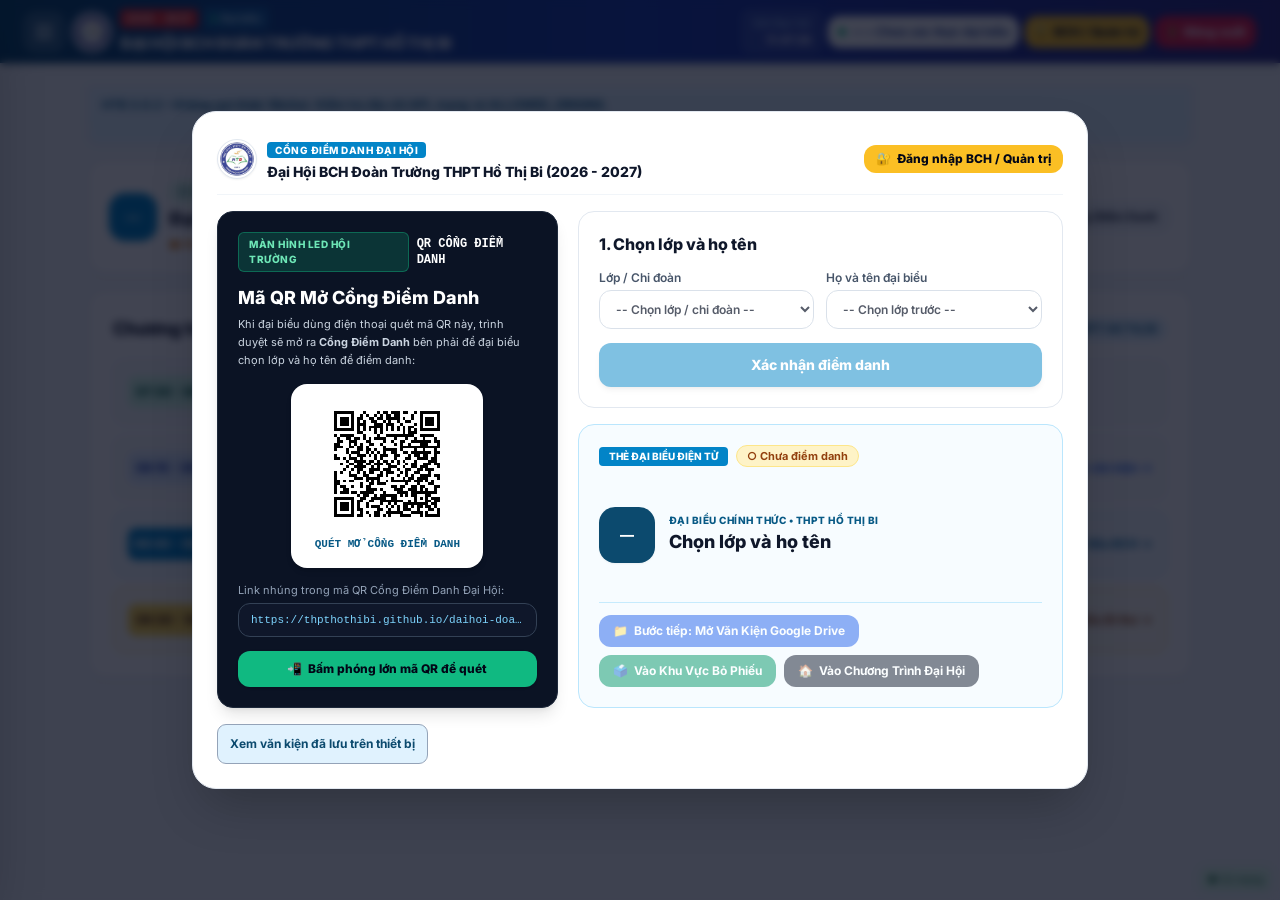
==== commit fd59733c: "Add files via upload" ====
--- a/index.html
+++ b/index.html
@@ -158,7 +158,7 @@
 @media(max-width:767px),(max-height:599px){.op-stage.is-results{overflow:auto;padding:12px}.is-results #op-stage-body{flex:none;min-height:auto}.is-results .op-result-card{flex:none}.op-result-grid{grid-template-columns:minmax(0,1fr);grid-template-rows:none!important;grid-auto-flow:row;gap:8px}.op-result-row{min-height:65px}.op-result-heading{align-items:flex-start;flex-direction:column;gap:4px}.op-result-name{font-size:18px}.op-result-votes{font-size:14px}}
 </style>
 <style>.op-result-grid.op-result-single{grid-template-columns:minmax(0,1fr);grid-template-rows:minmax(0,1fr)!important;max-width:1100px;width:100%;margin:auto}.op-result-single .op-result-row{padding:24px}.op-result-single .op-result-name{font-size:clamp(24px,4vh,44px)}.op-result-single .op-result-votes{font-size:clamp(18px,3vh,32px)}.op-result-single .op-result-track{height:12px;margin-top:18px}</style>
-<link rel="stylesheet" href="assets/celebration.css?v=3.2.3-motion">
+<link rel="stylesheet" href="assets/celebration.css?v=3.2.4-template">
 </head>
 <body class="min-h-screen flex flex-col">
 
@@ -1560,8 +1560,8 @@
   <script src="assets/page-core-1.js?v=3.2.0-private-register"></script>
 <script src="assets/page-core-2.js?v=3.0.2"></script>
 <script src="assets/agenda.js?v=3.0.2"></script>
-<script src="assets/celebration.js?v=3.2.3-motion"></script>
-<script src="assets/operations.js?v=3.2.3-motion"></script>
+<script src="assets/celebration.js?v=3.2.4-template"></script>
+<script src="assets/operations.js?v=3.2.4-template"></script>
 <script src="assets/election.js?v=3.2.0-private-register"></script>
 <script src="assets/reset-admin.js?v=3.1.1-reset"></script>
 <script src="assets/roster-admin.js?v=3.1.3-ui"></script>
--- a/assets/celebration.css
+++ b/assets/celebration.css
@@ -39,3 +39,20 @@
 @keyframes op-floor-glow{from{opacity:.4}to{opacity:1}}
 @media(prefers-reduced-motion:reduce){.op-celebration-layer *,.op-celebration-layer:after{animation:none!important}}
 @media(max-width:767px){.op-celebration-beam{filter:blur(12px)}.op-celebration-stars i:nth-child(n+30){display:none}}
+/* Metallic text, moving stage aurora, card sweep and progress shimmer from the supplied template. */
+.op-stage{--celeb-gold:#ffd56b;--celeb-blue:#38bdf8}
+.op-celebration-moving .op-celebration-banner strong{background:linear-gradient(90deg,#f6c453,#fff6cc 25%,#ffd15c 50%,#fff9db 75%,#f6c453);background-size:200% auto;background-clip:text;-webkit-background-clip:text;-webkit-text-fill-color:transparent;animation:op-gold-shimmer 3.2s linear infinite,op-banner-float 2.8s ease-in-out infinite alternate;filter:drop-shadow(0 0 12px #ffd15c55);text-shadow:none}
+.op-celebrating .op-result-card{position:relative;isolation:isolate}
+.op-celebrating .op-result-card:after{content:'';position:absolute;inset:0;border-radius:inherit;pointer-events:none;background:linear-gradient(115deg,transparent 30%,#ffffff02 42%,#ffe6911c 50%,#38bdf814 58%,transparent 70%);background-size:300% 100%;opacity:0}
+.op-celebration-moving .op-result-card:after{opacity:1;animation:op-card-shimmer 4.5s cubic-bezier(.4,0,.2,1) infinite}
+.op-celebration-moving .op-result-track>div{background:linear-gradient(90deg,#0ea5e9,#38bdf8,#bae6fd,#38bdf8,#0ea5e9);background-size:200% 100%;animation:op-progress-shimmer 2.2s linear infinite;box-shadow:0 0 10px #38bdf866}
+.op-celebration-moving .op-celebrate-button{animation:op-button-glow 2.2s ease-in-out infinite alternate}
+.op-celebration-moving .op-celebration-layer:before{content:'';position:absolute;inset:-15%;background:radial-gradient(ellipse at 18% 20%,#38bdf829,transparent 48%),radial-gradient(ellipse at 83% 22%,#ffd56b33,transparent 46%),radial-gradient(ellipse at 50% 90%,#ffd56b20,transparent 40%);filter:blur(32px);animation:op-aurora-sweep 9s ease-in-out infinite alternate;pointer-events:none}
+@keyframes op-aurora-sweep{from{transform:translate(-3%,-1%) rotate(-3deg);opacity:.6}to{transform:translate(3%,2%) rotate(3deg);opacity:1}}
+@keyframes op-gold-shimmer{to{background-position:200% center}}
+@keyframes op-banner-float{from{transform:translateY(0)}to{transform:translateY(-3px)}}
+@keyframes op-card-shimmer{0%{background-position:120% 50%}60%,100%{background-position:-60% 50%}}
+@keyframes op-progress-shimmer{to{background-position:200% 50%}}
+@keyframes op-button-glow{from{box-shadow:0 0 10px #ffd56b33}to{box-shadow:0 0 22px #ffd56b88}}
+@media(prefers-reduced-motion:reduce){.op-celebrating *,.op-celebrating *:before,.op-celebrating *:after{animation:none!important}.op-celebration-banner strong{-webkit-text-fill-color:initial;background:none}}
+.op-celebration-layer{contain:paint}.op-celebration-layer canvas{transform:translateZ(0);will-change:transform}.op-celebration-moving .op-celebration-beam,.op-celebration-moving .op-celebration-ribbon{will-change:transform,opacity}
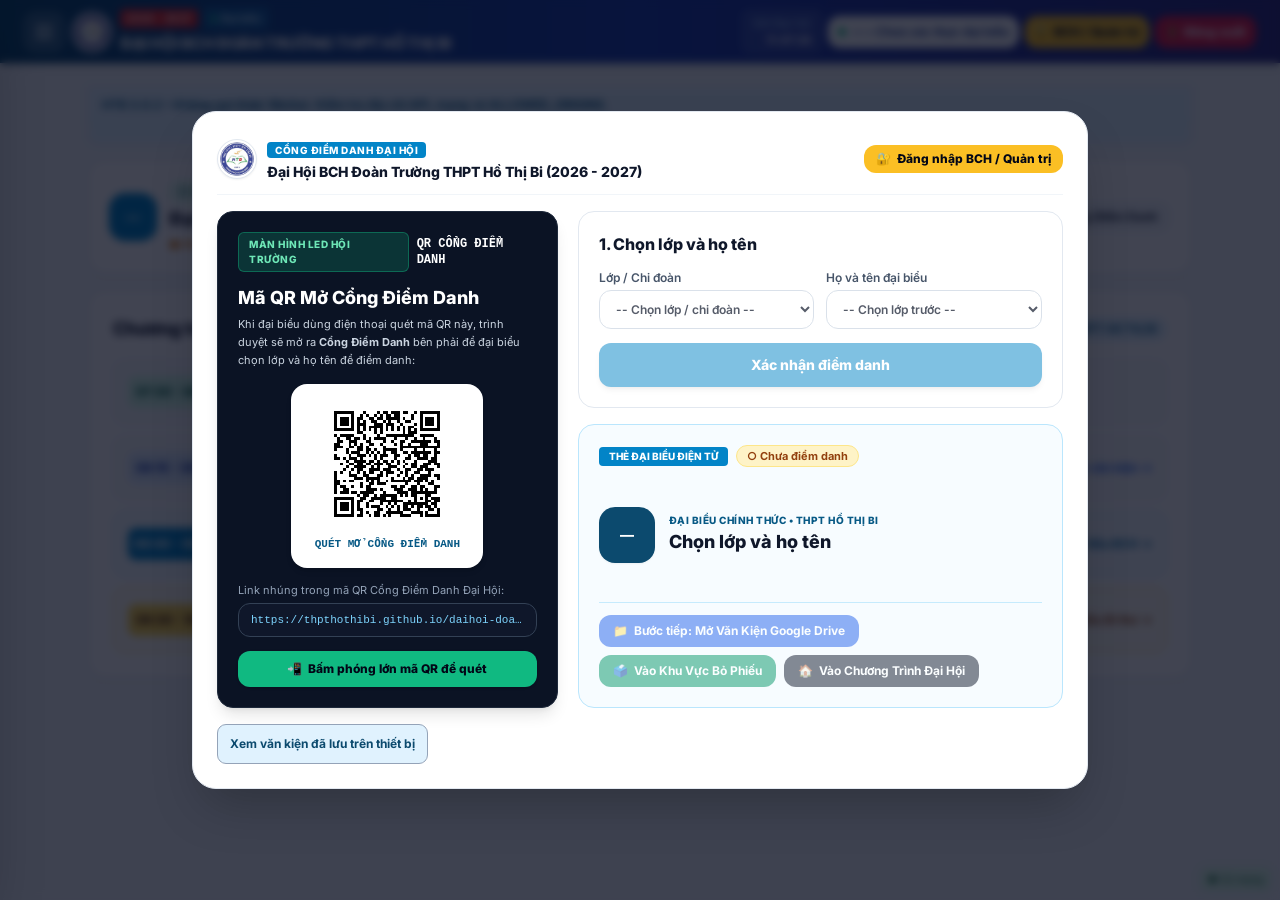
==== commit 61e51e39: "Add files via upload" ====
--- a/index.html
+++ b/index.html
@@ -158,7 +158,7 @@
 @media(max-width:767px),(max-height:599px){.op-stage.is-results{overflow:auto;padding:12px}.is-results #op-stage-body{flex:none;min-height:auto}.is-results .op-result-card{flex:none}.op-result-grid{grid-template-columns:minmax(0,1fr);grid-template-rows:none!important;grid-auto-flow:row;gap:8px}.op-result-row{min-height:65px}.op-result-heading{align-items:flex-start;flex-direction:column;gap:4px}.op-result-name{font-size:18px}.op-result-votes{font-size:14px}}
 </style>
 <style>.op-result-grid.op-result-single{grid-template-columns:minmax(0,1fr);grid-template-rows:minmax(0,1fr)!important;max-width:1100px;width:100%;margin:auto}.op-result-single .op-result-row{padding:24px}.op-result-single .op-result-name{font-size:clamp(24px,4vh,44px)}.op-result-single .op-result-votes{font-size:clamp(18px,3vh,32px)}.op-result-single .op-result-track{height:12px;margin-top:18px}</style>
-<link rel="stylesheet" href="assets/celebration.css?v=3.2.4-template">
+<link rel="stylesheet" href="assets/celebration.css?v=3.2.5-av">
 </head>
 <body class="min-h-screen flex flex-col">
 
@@ -1560,8 +1560,8 @@
   <script src="assets/page-core-1.js?v=3.2.0-private-register"></script>
 <script src="assets/page-core-2.js?v=3.0.2"></script>
 <script src="assets/agenda.js?v=3.0.2"></script>
-<script src="assets/celebration.js?v=3.2.4-template"></script>
-<script src="assets/operations.js?v=3.2.4-template"></script>
+<script src="assets/celebration.js?v=3.2.5-av"></script>
+<script src="assets/operations.js?v=3.2.5-av"></script>
 <script src="assets/election.js?v=3.2.0-private-register"></script>
 <script src="assets/reset-admin.js?v=3.1.1-reset"></script>
 <script src="assets/roster-admin.js?v=3.1.3-ui"></script>
--- a/assets/celebration.css
+++ b/assets/celebration.css
@@ -21,7 +21,7 @@
 .op-celebration-bithu .op-result-single .op-result-name{font-size:clamp(24px,4.8vh,52px)}.op-celebration-bithu .op-result-single .op-result-votes{font-size:clamp(18px,2.8vh,30px);margin-top:8px}.op-celebration-bithu .op-result-single .op-result-track{height:10px;margin-top:18px}
 @keyframes op-star{0%,100%{opacity:.25;transform:scale(.7)}50%{opacity:1;transform:scale(1.7)}}
 @media(min-width:768px) and (max-height:720px){.op-celebrating .op-stage-toolbar .op-button{min-height:32px;padding:5px 9px}.op-celebration-banner{min-height:38px;padding:0 0 9px;gap:8px}.op-celebration-banner svg{height:40px;width:24px}.op-celebration-banner strong{font-size:19px}.op-celebrating .op-result-summary{font-size:12px}.op-celebrating .op-result-row{padding:2px 7px}.op-celebrating .op-stage-logo{width:38px;height:38px}}
-@media(prefers-reduced-motion:reduce){.op-celebration-layer *{animation:none!important}.op-celebration-layer canvas{display:none}}
+
 @media(max-width:767px){.op-celebration-banner{gap:6px;padding:8px 0 16px}.op-celebration-banner strong{font-size:20px}.op-celebration-banner svg{width:22px;height:44px}.op-celebrating .op-result-card,.op-celebration-bithu .op-result-card{width:96%;padding:14px;margin-top:0}.op-celebration-bithu .op-result-single .op-result-row{padding:16px}.op-celebrating .op-result-row{padding:8px}.op-celebrating .op-result-name{font-size:17px}.op-celebrating .op-result-votes{font-size:13px}.op-celebration-bithu .op-result-single .op-result-name{font-size:25px}.op-celebration-layer{background-size:auto 100%}}
 /* Live motion remains active until Stop or leaving this published round. */
 .op-celebration-moving .op-celebration-stars i{animation:op-star 3.4s ease-in-out infinite}
@@ -37,7 +37,7 @@
 @keyframes op-ribbon-left{from{transform:translateY(0) rotate(9deg);opacity:.25}to{transform:translateY(-20px) rotate(5deg);opacity:.65}}
 @keyframes op-ribbon-right{from{transform:translateY(-15px) rotate(-6deg);opacity:.6}to{transform:translateY(0) rotate(-10deg);opacity:.25}}
 @keyframes op-floor-glow{from{opacity:.4}to{opacity:1}}
-@media(prefers-reduced-motion:reduce){.op-celebration-layer *,.op-celebration-layer:after{animation:none!important}}
+
 @media(max-width:767px){.op-celebration-beam{filter:blur(12px)}.op-celebration-stars i:nth-child(n+30){display:none}}
 /* Metallic text, moving stage aurora, card sweep and progress shimmer from the supplied template. */
 .op-stage{--celeb-gold:#ffd56b;--celeb-blue:#38bdf8}
@@ -54,5 +54,28 @@
 @keyframes op-card-shimmer{0%{background-position:120% 50%}60%,100%{background-position:-60% 50%}}
 @keyframes op-progress-shimmer{to{background-position:200% 50%}}
 @keyframes op-button-glow{from{box-shadow:0 0 10px #ffd56b33}to{box-shadow:0 0 22px #ffd56b88}}
-@media(prefers-reduced-motion:reduce){.op-celebrating *,.op-celebrating *:before,.op-celebrating *:after{animation:none!important}.op-celebration-banner strong{-webkit-text-fill-color:initial;background:none}}
+
 .op-celebration-layer{contain:paint}.op-celebration-layer canvas{transform:translateZ(0);will-change:transform}.op-celebration-moving .op-celebration-beam,.op-celebration-moving .op-celebration-ribbon{will-change:transform,opacity}
+
+/* User's supplied warm lighting, with a separate foreground canvas for visible desktop particles. */
+.op-celebration-layer{position:fixed;inset:0;pointer-events:none;z-index:0}
+.op-celebration-foreground{position:fixed;inset:0;z-index:3;pointer-events:none;overflow:hidden;display:none;contain:paint}
+.op-celebration-foreground canvas{position:absolute;inset:0;width:100%;height:100%;display:block;transform:translateZ(0);will-change:transform;opacity:.9}
+.op-celebrating .op-celebration-foreground{display:block}
+.op-stage-toolbar,.op-stage-sync{z-index:5}.op-stage:not(.is-results) .op-celebration-control{display:none}
+.op-celebration-beam{position:absolute;top:-18%;width:58vw;height:95vh;opacity:0;filter:blur(42px);mix-blend-mode:screen;transition:opacity .5s ease;transform-origin:center}
+.op-celebration-beam.left{left:-14%;background:radial-gradient(circle at 18% 18%,#ffe08285,#ffc1072e 42%,transparent 72%),conic-gradient(from 125deg at 10% 10%,transparent 0deg,#ffd56a47 32deg,transparent 68deg)}
+.op-celebration-beam.right{right:-14%;background:radial-gradient(circle at 82% 28%,#ffd56a73,#38bdf833 48%,transparent 74%),conic-gradient(from 200deg at 90% 12%,transparent 0deg,#38bdf83d 30deg,#ffd56a40 55deg,transparent 85deg)}
+.op-celebrating .op-celebration-beam{opacity:1}
+.op-celebration-moving .op-celebration-beam.left{animation:opBeamSweepLeft 6.5s ease-in-out infinite alternate}
+.op-celebration-moving .op-celebration-beam.right{animation:opBeamSweepRight 7.2s ease-in-out infinite alternate}
+@keyframes opBeamSweepLeft{from{transform:translate(-2%,-2%) rotate(-4deg) scale(1)}to{transform:translate(4%,3%) rotate(5deg) scale(1.08)}}
+@keyframes opBeamSweepRight{from{transform:translate(2%,2%) rotate(4deg) scale(1)}to{transform:translate(-4%,-2%) rotate(-5deg) scale(1.08)}}
+.op-celebration-stars i{width:5px;height:5px;background:#fff6c2;box-shadow:0 0 12px 3px #ffd56ad9}
+.op-celebration-moving .op-celebration-stars i{animation:opStarTwinkle 1.8s ease-in-out infinite alternate}
+@keyframes opStarTwinkle{from{opacity:.15;transform:scale(.6)}to{opacity:.95;transform:scale(1.35)}}
+.op-celebration-banner svg{filter:drop-shadow(0 0 12px #ffd56a99)}
+.op-celebrating .op-result-card{border:1.5px solid #ffe082c7!important;box-shadow:0 0 32px #ffd56a52,0 0 68px #38bdf833,inset 0 0 28px #ffd56a24!important;overflow:hidden}
+.op-celebrating .op-result-row.op-result-elected{border-color:#ffdc78b8!important;background:linear-gradient(135deg,#143460db,#0c2040e0)!important;box-shadow:0 0 24px #ffd56a3d,inset 0 0 18px #ffd56a1a}
+.op-celebrating .op-result-row.op-result-elected .op-result-track>div{box-shadow:0 0 16px #38bdf8b3}
+@media(prefers-reduced-motion:reduce){.op-stage:not(.op-force-motion) .op-celebration-layer *,.op-stage:not(.op-force-motion) .op-celebration-layer:before,.op-stage:not(.op-force-motion) .op-celebration-layer:after,.op-stage:not(.op-force-motion) .op-celebration-banner *,.op-stage:not(.op-force-motion) .op-result-card:after,.op-stage:not(.op-force-motion) .op-result-track>div,.op-stage:not(.op-force-motion) .op-celebrate-button{animation:none!important}.op-stage:not(.op-force-motion) .op-celebration-foreground{display:none}.op-stage:not(.op-force-motion) .op-celebration-banner strong{-webkit-text-fill-color:initial;background:none}}
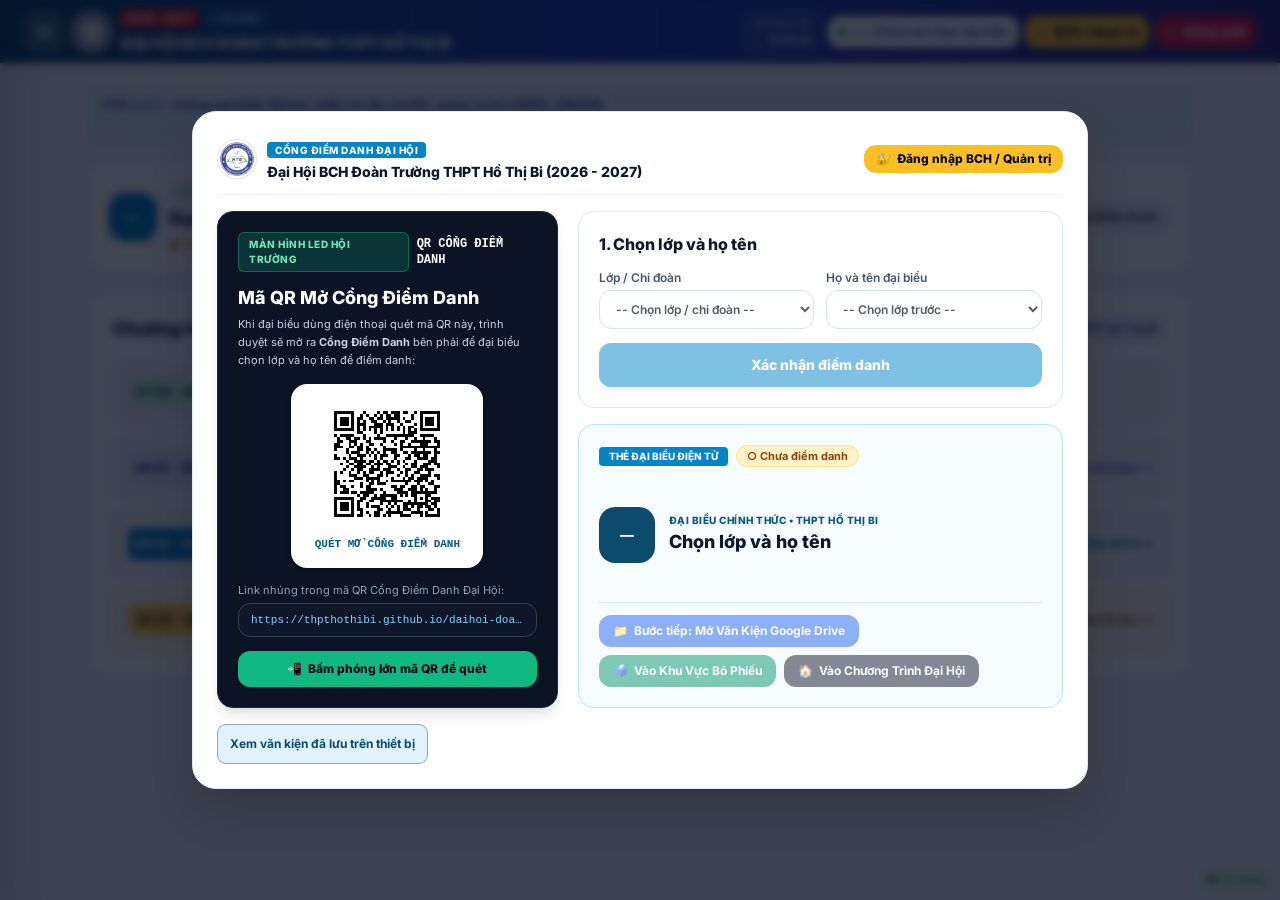
==== commit b04e44d2: "Add files via upload" ====
--- a/index.html
+++ b/index.html
@@ -158,7 +158,7 @@
 @media(max-width:767px),(max-height:599px){.op-stage.is-results{overflow:auto;padding:12px}.is-results #op-stage-body{flex:none;min-height:auto}.is-results .op-result-card{flex:none}.op-result-grid{grid-template-columns:minmax(0,1fr);grid-template-rows:none!important;grid-auto-flow:row;gap:8px}.op-result-row{min-height:65px}.op-result-heading{align-items:flex-start;flex-direction:column;gap:4px}.op-result-name{font-size:18px}.op-result-votes{font-size:14px}}
 </style>
 <style>.op-result-grid.op-result-single{grid-template-columns:minmax(0,1fr);grid-template-rows:minmax(0,1fr)!important;max-width:1100px;width:100%;margin:auto}.op-result-single .op-result-row{padding:24px}.op-result-single .op-result-name{font-size:clamp(24px,4vh,44px)}.op-result-single .op-result-votes{font-size:clamp(18px,3vh,32px)}.op-result-single .op-result-track{height:12px;margin-top:18px}</style>
-<link rel="stylesheet" href="assets/celebration.css?v=3.2.5-av">
+<link rel="stylesheet" href="assets/celebration.css?v=3.2.7-vivid">
 </head>
 <body class="min-h-screen flex flex-col">
 
@@ -1560,8 +1560,8 @@
   <script src="assets/page-core-1.js?v=3.2.0-private-register"></script>
 <script src="assets/page-core-2.js?v=3.0.2"></script>
 <script src="assets/agenda.js?v=3.0.2"></script>
-<script src="assets/celebration.js?v=3.2.5-av"></script>
-<script src="assets/operations.js?v=3.2.5-av"></script>
+<script src="assets/celebration.js?v=3.2.7-vivid"></script>
+<script src="assets/operations.js?v=3.2.7-vivid"></script>
 <script src="assets/election.js?v=3.2.0-private-register"></script>
 <script src="assets/reset-admin.js?v=3.1.1-reset"></script>
 <script src="assets/roster-admin.js?v=3.1.3-ui"></script>
--- a/assets/celebration.css
+++ b/assets/celebration.css
@@ -1,81 +1,125 @@
+/* Animated ceremonial stage. Only active during operator-started congratulations. */
 .op-stage{isolation:isolate}.op-stage-toolbar,.op-stage-sync,#op-stage-body{position:relative;z-index:2}
-.op-celebration-layer{position:absolute;inset:0;z-index:0;overflow:hidden;pointer-events:none;display:none;background:url('./celebration-lights.svg') center/100% 100% no-repeat}
-.op-celebrating .op-celebration-layer{display:block}.op-celebration-layer:after{content:'';position:absolute;inset:0;background:radial-gradient(ellipse at 50% 100%,#eabb5926,transparent 48%);pointer-events:none}
-.op-celebration-bithu .op-celebration-layer{background-image:url('./celebration-fireworks.svg'),url('./celebration-lights.svg')}
-.op-celebration-layer canvas{position:absolute;inset:0;width:100%;height:100%}.op-celebration-beam{display:none}
-.op-celebration-stars i{position:absolute;width:3px;height:3px;border-radius:50%;background:#fff0c1;box-shadow:0 0 10px 3px #ffd86aaa;opacity:.6}
-.op-celebration-moving .op-celebration-stars i{animation:op-star 2.8s ease-in-out 4}
-.op-celebration-banner{display:flex;align-items:center;justify-content:center;gap:14px;flex-shrink:0;position:relative;padding:4px 0 13px;text-align:center;min-height:54px}
-.op-celebration-banner:after{content:'★';position:absolute;bottom:0;left:12%;right:12%;height:10px;color:#f6d778;font-size:15px;line-height:10px;background:linear-gradient(90deg,transparent,#edce77 38%,transparent 43%,transparent 57%,#edce77 62%,transparent) center/100% 1px no-repeat}
-.op-celebration-banner strong{font-size:clamp(18px,3.4vh,38px);line-height:1.12;font-weight:900;color:#ffdf82;text-shadow:0 2px 1px #5b411d,0 0 18px #f6ce6b66;letter-spacing:.01em}
-.op-celebration-banner svg{width:34px;height:58px;flex-shrink:0}.op-celebration-banner svg:last-child{transform:scaleX(-1)}
-.op-celebrating #op-stage-body{gap:6px}.op-celebrating .op-stage-hero{gap:10px}.op-celebrating .op-stage-hero h1{font-size:clamp(22px,3.2vh,36px)}
-.op-celebrating .op-result-card{width:88%;margin:0 auto;border:1px solid #f5d477;box-shadow:0 0 8px #ffda7b99,0 0 26px #efc66c33,inset 0 0 22px #f4c76a09;background:linear-gradient(120deg,#123357f5,#0b2340f7);padding:12px 16px}
-.op-celebrating .op-result-heading{margin-bottom:7px}.is-results.op-celebrating .op-result-heading h2{font-size:clamp(17px,2.5vh,27px);color:white;margin:0}
-.op-celebrating .op-result-grid{gap:5px 14px}.op-celebrating .op-result-row{padding:3px 9px;background:#ffffff06}.op-celebrating .op-result-name{font-size:clamp(14px,2.05vh,23px)}.op-celebrating .op-result-votes{font-size:clamp(11px,1.5vh,16px);margin-top:2px}.op-celebrating .op-result-track{height:4px;margin-top:3px}
-.op-celebrating .op-result-elected{border-color:#e9cc7360}.op-stage-toolbar .op-celebrate-button{background:#302b1b;color:#ffe5a0;border-color:#e7c369;box-shadow:0 0 9px #f7cf6433}
-.op-celebration-bithu .op-result-card{width:78%;max-width:1280px;flex:0 1 auto;padding:22px 28px;margin-top:12px;border-color:#7bade1}
-.op-celebration-bithu .op-result-heading{flex-wrap:wrap}.is-results.op-celebration-bithu .op-result-heading h2{font-size:clamp(24px,3.8vh,40px)}
-.op-celebration-bithu .op-result-grid.op-result-single{margin:18px auto 8px;min-height:clamp(140px,22vh,240px)}
-.op-celebration-bithu .op-result-single .op-result-row{padding:22px 30px;border-radius:18px;border-color:#739ac24d;background:#102f50a6}
-.op-celebration-bithu .op-result-single .op-result-name{font-size:clamp(24px,4.8vh,52px)}.op-celebration-bithu .op-result-single .op-result-votes{font-size:clamp(18px,2.8vh,30px);margin-top:8px}.op-celebration-bithu .op-result-single .op-result-track{height:10px;margin-top:18px}
-@keyframes op-star{0%,100%{opacity:.25;transform:scale(.7)}50%{opacity:1;transform:scale(1.7)}}
-@media(min-width:768px) and (max-height:720px){.op-celebrating .op-stage-toolbar .op-button{min-height:32px;padding:5px 9px}.op-celebration-banner{min-height:38px;padding:0 0 9px;gap:8px}.op-celebration-banner svg{height:40px;width:24px}.op-celebration-banner strong{font-size:19px}.op-celebrating .op-result-summary{font-size:12px}.op-celebrating .op-result-row{padding:2px 7px}.op-celebrating .op-stage-logo{width:38px;height:38px}}
+.op-stage-toolbar,.op-stage-sync{z-index:5}.op-stage:not(.is-results) .op-celebration-control{display:none}
+.op-celebration-layer,.op-celebration-foreground{display:none;position:fixed;inset:0;overflow:hidden;pointer-events:none;contain:paint}
+.op-celebration-layer{z-index:0}.op-celebration-foreground{z-index:3}.op-celebrating .op-celebration-layer,.op-celebrating .op-celebration-foreground{display:block}
+.op-celebration-foreground canvas{width:100%;height:100%;display:block;opacity:.9}
+.op-stage.is-results.op-celebrating{background:radial-gradient(ellipse at 50% 100%,#17619d35,transparent 52%),radial-gradient(ellipse at 50% 20%,#132e54,#030b1c 78%);padding:12px 3vw 18px}
+.op-cinematic-scenery{position:absolute;inset:0;background:radial-gradient(ellipse at 50% 100%,#f8ce6c20,transparent 40%)}
+.op-cinematic-curtain{position:absolute;top:0;bottom:0;width:13%;background:repeating-linear-gradient(90deg,#020713aa,#1c417057 12%,#040e2577 25%,#ae82442b 27%,#071328 30%);border-inline:1px solid #cfa9564d;opacity:.85}
+.op-cinematic-curtain.left{left:0}.op-cinematic-curtain.right{right:0;transform:scaleX(-1)}
+.op-cinematic-floor{position:absolute;bottom:-21%;left:6%;width:88%;height:35%;border-radius:50%;background:repeating-radial-gradient(ellipse at center,#040c20 0 16px,#dfbd6866 17px,#fce5a388 18px,#071a34 20px 40px);box-shadow:0 -4px 20px #e6c16744,0 -1px 1px #fff0ac;transform:perspective(450px) rotateX(25deg)}
+.op-cinematic-orbit{position:absolute;bottom:2%;left:8%;width:84%;height:12%;border-radius:50%;border:1px solid #f6d77a70;box-shadow:0 0 20px #ffd56a33,inset 0 0 10px #38bdf844}
+.op-cinematic-ray{position:absolute;top:-5%;width:9%;height:100%;transform-origin:50% 0;background:linear-gradient(180deg,#fff4ca99,#ffe39d25 28%,transparent 80%);clip-path:polygon(46% 0,54% 0,100% 100%,0 100%);filter:blur(3px);opacity:.35;transform:rotate(calc((var(--ray) - 2.5)*9deg))}
+.op-celebration-moving .op-cinematic-ray{animation:opRay 8s ease-in-out infinite alternate;animation-delay:calc(var(--ray)*-.9s)}
+@keyframes opRay{from{transform:rotate(calc((var(--ray) - 2.5)*9deg - 9deg));opacity:.2}to{transform:rotate(calc((var(--ray) - 2.5)*9deg + 9deg));opacity:.52}}
+.op-celebration-beam{position:absolute;top:-15%;width:52%;height:110%;filter:blur(32px);mix-blend-mode:screen;background:radial-gradient(ellipse at 50% 0,#ffe8a86b,transparent 64%);transform-origin:top center}
+.op-celebration-beam.left{left:-24%;transform:rotate(-12deg)}.op-celebration-beam.right{right:-24%;transform:rotate(12deg)}
+.op-celebration-moving .op-celebration-beam.left{animation:opBeamSweepLeft 7s ease-in-out infinite alternate}.op-celebration-moving .op-celebration-beam.right{animation:opBeamSweepRight 8s ease-in-out infinite alternate}
+@keyframes opBeamSweepLeft{to{transform:rotate(14deg);opacity:.55}}@keyframes opBeamSweepRight{to{transform:rotate(-14deg);opacity:.55}}
+.op-celebration-ribbon{position:absolute;width:20%;height:82%;bottom:-20%;border-radius:50%;border-left:10px solid #edc56ce6;border-right:3px solid #fff3bf;box-shadow:-5px 0 12px #e9b94388,inset 5px 0 12px #36b9ff66;transform:rotate(26deg)}
+.op-celebration-ribbon.left{left:-10%}.op-celebration-ribbon.right{right:-10%;transform:scaleX(-1) rotate(26deg)}
+.op-celebration-moving .op-celebration-ribbon.left{animation:opRibbon 7s ease-in-out infinite alternate}.op-celebration-moving .op-celebration-ribbon.right{animation:opRibbonRight 8s ease-in-out infinite alternate}
+@keyframes opRibbon{to{transform:translateY(-5%) rotate(15deg)}}@keyframes opRibbonRight{to{transform:scaleX(-1) translateY(-5%) rotate(15deg)}}
+.op-celebration-stars i{position:absolute;width:4px;height:4px;background:#fff5c3;box-shadow:0 0 10px 2px #ffe19ba6;opacity:.6;transform:rotate(45deg)}
+.op-celebration-stars i:nth-child(7n){width:10px;height:10px;clip-path:polygon(50% 0,60% 40%,100% 50%,60% 60%,50% 100%,40% 60%,0 50%,40% 40%)}
+.op-celebration-moving .op-celebration-stars i{animation:opTwinkle 2.6s ease-in-out infinite alternate}
+@keyframes opTwinkle{from{opacity:.15;transform:scale(.6) rotate(45deg)}to{opacity:1;transform:scale(1.2) rotate(45deg)}}
+.op-celebrating .op-stage-toolbar{justify-content:center;gap:6px;flex-wrap:wrap}.op-celebrating .op-stage-toolbar .op-button{min-height:28px;padding:5px 9px;background:#071b37cc;border:1px solid #278fc38c;color:#cbf0ff;font-size:11px;border-radius:9px}
+.op-celebrating .op-stage-toolbar .active{background:#03b6ed;color:#001a32;box-shadow:0 0 14px #00b9ee66}
+.op-celebrating .op-stage-toolbar .op-celebrate-button{border-color:#f2cd70;color:#ffe494;background:linear-gradient(#302816,#141522);box-shadow:0 0 16px #f9cd6544}
+.op-celebrating .op-stage-sync{text-align:center;font-size:10px;opacity:.7;margin:4px 0}
+.op-celebrating #op-stage-body{gap:6px;align-items:center}.op-celebrating .op-stage-hero{justify-content:center;text-align:center;margin:0;gap:12px}
+.op-celebrating .op-stage-logo{width:44px;height:44px}.op-celebrating .op-stage-eyebrow{color:#e5c980;font-size:clamp(10px,1.2vw,16px);letter-spacing:.08em}
+.op-celebrating .op-stage-hero h1{font-size:clamp(24px,4.5vh,54px);letter-spacing:.015em;text-shadow:0 0 15px #74caff44}
+.op-celebrating .op-result-tabs{justify-content:center;margin:3px 0}.op-celebrating .op-result-tabs .op-button{background:#071a35cc;color:#ade6ff;border:1px solid #1598d4;padding:7px 30px;font-size:13px;border-radius:10px}
+.op-celebrating .op-result-tabs .active{background:linear-gradient(120deg,#0ba9e5,#20d5f2);color:#001b30;box-shadow:0 0 16px #1bc9f566}
+.op-celebration-banner{position:relative;display:flex;flex-shrink:0;align-items:center;justify-content:center;gap:16px;text-align:center;margin:4px 0 0;padding:0 10px 11px;max-width:94%;min-height:55px}
+.op-celebration-banner strong{font-size:clamp(22px,3.5vw,48px);font-weight:900;line-height:1.15;letter-spacing:.015em;color:#ffe7a0;text-shadow:0 1px 2px #a46e20,0 0 18px #ffd56a66}
+.op-celebration-banner svg{width:40px;height:66px;flex-shrink:0;filter:drop-shadow(0 0 6px #ffd56a77)}.op-celebration-banner svg:last-child{transform:scaleX(-1)}
+.op-celebration-banner:after{content:'✦';position:absolute;bottom:0;left:14%;right:14%;font-size:18px;height:12px;line-height:12px;color:#ffe89e;background:linear-gradient(90deg,transparent,#ddb65b 35%,transparent 44% 56%,#ddb65b 65%,transparent) center/100% 1px no-repeat}
+.op-celebration-subtitle{color:#f6e6bf;text-align:center;font-size:clamp(12px,1.7vh,18px);margin:2px 0 5px;letter-spacing:.08em;flex-shrink:0}
+.op-celebrating .op-result-card{position:relative;isolation:isolate;width:84%;max-width:1500px;flex:1;min-height:0;margin:0 auto 4vh;padding:16px 22px;border-radius:22px;border:1.5px solid #f9dc8d;background:linear-gradient(125deg,#0a2546ee,#050f27f5);box-shadow:0 0 7px #ffe194a6,0 0 32px #eac16a33,inset 0 0 35px #2d91dc14;overflow:hidden}
+.op-celebrating .op-result-heading{position:absolute;width:1px;height:1px;overflow:hidden;clip-path:inset(50%)}
+.op-celebrating .op-result-grid{gap:8px 30px;width:100%;min-height:0;position:relative;z-index:1}
+.op-celebrating .op-result-row{position:relative;min-height:0;gap:10px;padding:8px 12px;border:1px solid #4099c687;border-radius:14px;background:linear-gradient(115deg,#071b38,#061129);box-shadow:inset 0 1px 1px #87d9ff22;overflow:hidden}
+.op-celebrating .op-result-row[hidden]{display:none!important}.op-celebrating .op-result-rank{display:grid;place-items:center;width:32px;height:32px;flex:0 0 32px;border-radius:50%;border:1px solid #32cafa;color:#d1f5ff;box-shadow:0 0 10px #14bcfa66,inset 0 0 8px #12bbf544;font-size:18px}
+.op-celebrating .op-result-name{font-size:clamp(14px,1.4vw,24px);font-weight:750;line-height:1.25}.op-celebrating .op-result-votes,.op-celebrating .op-result-track{display:none}
+.op-elected-badge{flex-shrink:0;white-space:nowrap;color:#ffe398;border:1px solid #d0a956;border-radius:7px;padding:4px 7px;font-weight:800;font-size:clamp(9px,.65vw,12px);background:linear-gradient(135deg,#51402277,#152039);box-shadow:0 0 9px #e1bf5822}
+.op-elected-badge:before{content:'❧ ';color:#e4c16e}.op-elected-badge:after{content:' ❧';color:#e4c16e}
+.op-celebrating .op-result-card:after{content:'';position:absolute;inset:0;pointer-events:none;background:linear-gradient(110deg,transparent 34%,#f8e8a80b 47%,#76d7ff15 50%,transparent 63%);background-size:300% 100%;opacity:0}
+.op-celebration-moving .op-result-card:after{opacity:1;animation:opSweep 6s ease-in-out infinite}
+.op-celebration-moving .op-celebration-banner strong{background:linear-gradient(100deg,#e4b85c,#fff3bf 25%,#f2c45e 50%,#fff8d7 75%,#e4b85c);background-size:200% auto;background-clip:text;-webkit-background-clip:text;-webkit-text-fill-color:transparent;text-shadow:none;filter:drop-shadow(0 0 9px #f9ce5a66);animation:opGold 4s linear infinite}
+@keyframes opSweep{0%{background-position:130% 0}70%,100%{background-position:-50% 0}}@keyframes opGold{to{background-position:200% 0}}
+.op-celebration-bithu .op-result-card{width:72%;max-width:1280px;flex:0 1 42vh;min-height:220px;margin-top:2vh;padding:24px 4vw 32px}
+.op-celebration-bithu .op-result-heading{position:static;width:auto;height:auto;clip-path:none;display:flex;justify-content:center;margin:0 0 10px}.op-celebration-bithu .op-result-heading h2{font-size:clamp(18px,2.5vw,32px);font-family:Georgia,'Times New Roman',serif;letter-spacing:.06em;text-align:center}
+.op-celebration-bithu .op-result-summary{display:none}.op-celebration-bithu .op-result-single{margin:0;width:100%;min-height:0}
+.op-celebration-bithu .op-result-single .op-result-row{border:0;background:none;box-shadow:none;display:flex;flex-direction:column;justify-content:center;gap:18px;padding:5px;overflow:visible}
+.op-celebration-bithu .op-result-single .op-result-rank{display:none}.op-celebration-bithu .op-result-single .op-result-detail{flex:0;width:100%;text-align:center}
+.op-celebration-bithu .op-result-single .op-result-name{font-family:Georgia,'Times New Roman',serif;font-size:clamp(32px,4.2vw,72px);line-height:1.2;text-shadow:0 0 15px #a1d7ff44}
+.op-celebration-bithu .op-result-single .op-elected-badge{padding:8px 20px;font-family:Georgia,'Times New Roman',serif;font-size:clamp(14px,1.5vw,22px);border-radius:6px;border:2px solid #e9c87b;box-shadow:0 0 9px #ffd56a77,inset 0 0 12px #edc16b22}
+.op-celebration-bithu .op-result-single .op-result-track{display:block;width:85%;margin:20px auto 0;height:9px;background:#08213e;box-shadow:0 0 16px #1cc8ff88}
+.op-celebration-bithu .op-result-single .op-result-track>div{background:linear-gradient(90deg,#0599ef,#1ad8fa,#c8ffff);box-shadow:0 0 12px #58e8ff}
+.op-celebration-moving.op-celebration-bithu .op-result-track>div{background-size:200% 100%;animation:opGold 3s linear infinite}
+@media(min-width:768px) and (max-height:730px){.op-stage.is-results.op-celebrating{padding-top:6px}.op-celebrating #op-stage-body{gap:3px}.op-celebrating .op-stage-hero h1{font-size:27px}.op-celebrating .op-stage-logo{width:34px;height:34px}.op-celebration-banner{min-height:38px;padding-bottom:9px;margin:0}.op-celebration-banner strong{font-size:26px}.op-celebration-banner svg{width:28px;height:42px}.op-celebrating .op-result-card{padding:12px 16px;margin-bottom:2vh}.op-celebrating .op-result-row{padding:5px 9px}.op-celebrating .op-result-name{font-size:15px}.op-celebration-bithu .op-result-single .op-result-name{font-size:42px}.op-celebrating .op-result-tabs .op-button{padding:5px 23px}.op-celebration-subtitle{margin:0 0 3px}}
+@media(max-width:767px){.op-stage.is-results.op-celebrating{padding:10px 12px 30px}.op-celebrating .op-stage-toolbar .op-button{font-size:10px;padding:5px 7px}.op-celebrating .op-stage-hero{margin:12px 0 4px}.op-celebrating .op-stage-logo{width:35px;height:35px}.op-celebrating .op-stage-hero h1{font-size:24px}.op-celebrating .op-stage-eyebrow{font-size:9px}.op-celebration-banner{gap:7px;padding:10px 0 15px;max-width:100%}.op-celebration-banner strong{font-size:24px}.op-celebration-banner svg{width:25px;height:54px}.op-celebrating .op-result-card,.op-celebration-bithu .op-result-card{width:100%;padding:12px;margin:8px 0 30px;min-height:0;flex:none}.op-celebrating .op-result-grid{gap:9px}.op-celebrating .op-result-row{min-height:63px;padding:9px;gap:8px;flex-wrap:wrap}.op-celebrating .op-result-detail{flex:1;min-width:140px}.op-celebrating .op-result-name{font-size:16px}.op-elected-badge{font-size:9px;margin-left:auto}.op-celebration-bithu .op-result-single .op-result-name{font-size:36px}.op-celebration-bithu .op-result-heading h2{font-size:21px}.op-celebration-bithu .op-result-single .op-result-row{padding:18px 0}.op-celebration-stars i:nth-child(n+30){display:none}.op-cinematic-ray{opacity:.2}.op-celebration-beam{filter:blur(16px)}}
+@media(prefers-reduced-motion:reduce){.op-stage:not(.op-force-motion) .op-celebration-layer *,.op-stage:not(.op-force-motion) .op-celebration-banner *,.op-stage:not(.op-force-motion) .op-result-card:after,.op-stage:not(.op-force-motion) .op-result-track>div{animation:none!important}.op-stage:not(.op-force-motion) .op-celebration-foreground{display:none}}
 
-@media(max-width:767px){.op-celebration-banner{gap:6px;padding:8px 0 16px}.op-celebration-banner strong{font-size:20px}.op-celebration-banner svg{width:22px;height:44px}.op-celebrating .op-result-card,.op-celebration-bithu .op-result-card{width:96%;padding:14px;margin-top:0}.op-celebration-bithu .op-result-single .op-result-row{padding:16px}.op-celebrating .op-result-row{padding:8px}.op-celebrating .op-result-name{font-size:17px}.op-celebrating .op-result-votes{font-size:13px}.op-celebration-bithu .op-result-single .op-result-name{font-size:25px}.op-celebration-layer{background-size:auto 100%}}
-/* Live motion remains active until Stop or leaving this published round. */
-.op-celebration-moving .op-celebration-stars i{animation:op-star 3.4s ease-in-out infinite}
-.op-celebration-beam{display:block;position:absolute;top:-24%;width:34%;height:132%;opacity:.12;transform-origin:50% 0;background:radial-gradient(ellipse at 50% 12%,#fff5cbbb 0,#f9d78055 17%,#e8bd5414 40%,transparent 65%);filter:blur(22px);pointer-events:none}
-.op-celebration-beam.left{left:-14%;transform:rotate(-20deg)}.op-celebration-beam.right{right:-14%;transform:rotate(20deg)}
-.op-celebration-moving .op-celebration-beam.left{animation:op-soft-beam-left 7s ease-in-out infinite alternate}.op-celebration-moving .op-celebration-beam.right{animation:op-soft-beam-right 8s ease-in-out infinite alternate}
-.op-celebration-ribbon{position:absolute;bottom:-8%;width:125%;height:40%;border-top:2px solid #ffe8a099;border-radius:50%;filter:drop-shadow(0 0 5px #edc464);opacity:.35;pointer-events:none}
-.op-celebration-ribbon.left{left:-28%;transform:rotate(9deg)}.op-celebration-ribbon.right{right:-28%;transform:rotate(-9deg)}
-.op-celebration-moving .op-celebration-ribbon.left{animation:op-ribbon-left 6s ease-in-out infinite alternate}.op-celebration-moving .op-celebration-ribbon.right{animation:op-ribbon-right 7s ease-in-out infinite alternate}
-.op-celebration-moving .op-celebration-layer:after{animation:op-floor-glow 5s ease-in-out infinite alternate}
-@keyframes op-soft-beam-left{from{transform:rotate(-25deg);opacity:.12}to{transform:rotate(3deg);opacity:.3}}
-@keyframes op-soft-beam-right{from{transform:rotate(25deg);opacity:.12}to{transform:rotate(-3deg);opacity:.28}}
-@keyframes op-ribbon-left{from{transform:translateY(0) rotate(9deg);opacity:.25}to{transform:translateY(-20px) rotate(5deg);opacity:.65}}
-@keyframes op-ribbon-right{from{transform:translateY(-15px) rotate(-6deg);opacity:.6}to{transform:translateY(0) rotate(-10deg);opacity:.25}}
-@keyframes op-floor-glow{from{opacity:.4}to{opacity:1}}
+/* Fine blue fireworks use composited SVG transforms; no full-screen blur redraw. */
+.op-cinematic-firework{display:none;position:absolute;width:32vw;height:32vw;max-width:580px;max-height:580px;opacity:.65;overflow:visible;transform-origin:center}
+.op-celebration-bithu .op-cinematic-firework{display:block}.op-cinematic-firework.left{left:-12%}.op-cinematic-firework.right{right:-12%}.op-cinematic-firework.upper{top:-12%}.op-cinematic-firework.lower{bottom:2%;width:27vw;height:27vw}
+.op-celebration-moving .op-cinematic-firework{animation:opBloom 4.8s cubic-bezier(.15,.6,.3,1) infinite;animation-delay:var(--burst-delay)}
+@keyframes opBloom{0%{transform:scale(.12);opacity:0}10%{opacity:.95}45%{opacity:.7}85%,100%{transform:scale(1.12) translateY(12px);opacity:0}}
+@media(max-width:767px){.op-cinematic-firework{width:65vw;height:65vw}.op-cinematic-firework.lower{width:55vw;height:55vw}.op-cinematic-firework.left{left:-30%}.op-cinematic-firework.right{right:-30%}.op-cinematic-firework.upper{top:6%}}
 
-@media(max-width:767px){.op-celebration-beam{filter:blur(12px)}.op-celebration-stars i:nth-child(n+30){display:none}}
-/* Metallic text, moving stage aurora, card sweep and progress shimmer from the supplied template. */
-.op-stage{--celeb-gold:#ffd56b;--celeb-blue:#38bdf8}
-.op-celebration-moving .op-celebration-banner strong{background:linear-gradient(90deg,#f6c453,#fff6cc 25%,#ffd15c 50%,#fff9db 75%,#f6c453);background-size:200% auto;background-clip:text;-webkit-background-clip:text;-webkit-text-fill-color:transparent;animation:op-gold-shimmer 3.2s linear infinite,op-banner-float 2.8s ease-in-out infinite alternate;filter:drop-shadow(0 0 12px #ffd15c55);text-shadow:none}
-.op-celebrating .op-result-card{position:relative;isolation:isolate}
-.op-celebrating .op-result-card:after{content:'';position:absolute;inset:0;border-radius:inherit;pointer-events:none;background:linear-gradient(115deg,transparent 30%,#ffffff02 42%,#ffe6911c 50%,#38bdf814 58%,transparent 70%);background-size:300% 100%;opacity:0}
-.op-celebration-moving .op-result-card:after{opacity:1;animation:op-card-shimmer 4.5s cubic-bezier(.4,0,.2,1) infinite}
-.op-celebration-moving .op-result-track>div{background:linear-gradient(90deg,#0ea5e9,#38bdf8,#bae6fd,#38bdf8,#0ea5e9);background-size:200% 100%;animation:op-progress-shimmer 2.2s linear infinite;box-shadow:0 0 10px #38bdf866}
-.op-celebration-moving .op-celebrate-button{animation:op-button-glow 2.2s ease-in-out infinite alternate}
-.op-celebration-moving .op-celebration-layer:before{content:'';position:absolute;inset:-15%;background:radial-gradient(ellipse at 18% 20%,#38bdf829,transparent 48%),radial-gradient(ellipse at 83% 22%,#ffd56b33,transparent 46%),radial-gradient(ellipse at 50% 90%,#ffd56b20,transparent 40%);filter:blur(32px);animation:op-aurora-sweep 9s ease-in-out infinite alternate;pointer-events:none}
-@keyframes op-aurora-sweep{from{transform:translate(-3%,-1%) rotate(-3deg);opacity:.6}to{transform:translate(3%,2%) rotate(3deg);opacity:1}}
-@keyframes op-gold-shimmer{to{background-position:200% center}}
-@keyframes op-banner-float{from{transform:translateY(0)}to{transform:translateY(-3px)}}
-@keyframes op-card-shimmer{0%{background-position:120% 50%}60%,100%{background-position:-60% 50%}}
-@keyframes op-progress-shimmer{to{background-position:200% 50%}}
-@keyframes op-button-glow{from{box-shadow:0 0 10px #ffd56b33}to{box-shadow:0 0 22px #ffd56b88}}
+.op-cinematic-silk{position:absolute;top:8%;height:100%;width:12%;opacity:.9;overflow:visible;transform-origin:center;pointer-events:none}.op-cinematic-silk.left{left:-4%}.op-cinematic-silk.right{right:-4%;transform:scaleX(-1)}
+.op-celebration-moving .op-cinematic-silk.left{animation:opSilkLeft 7s ease-in-out infinite alternate}.op-celebration-moving .op-cinematic-silk.right{animation:opSilkRight 8s ease-in-out infinite alternate}
+@keyframes opSilkLeft{to{transform:translateY(-3%) rotate(4deg)}}@keyframes opSilkRight{to{transform:scaleX(-1) translateY(-3%) rotate(4deg)}}
+@media(max-width:767px){.op-cinematic-silk{width:16%;opacity:.6}.op-cinematic-silk.left{left:-9%}.op-cinematic-silk.right{right:-9%}}
 
-.op-celebration-layer{contain:paint}.op-celebration-layer canvas{transform:translateZ(0);will-change:transform}.op-celebration-moving .op-celebration-beam,.op-celebration-moving .op-celebration-ribbon{will-change:transform,opacity}
+/* 3.2.7 — saturated royal blue, luminous cyan and rich champagne gold. */
+.op-stage.is-results.op-celebrating{background:radial-gradient(ellipse at 50% 100%,#0062ad4d,transparent 54%),radial-gradient(ellipse at 50% 20%,#082e68,#010819 78%)}
+.op-cinematic-scenery{background:radial-gradient(ellipse at 50% 100%,#ffc83b35,transparent 43%)}
+.op-cinematic-curtain{background:repeating-linear-gradient(90deg,#010617aa,#0854a16b 12%,#03153199 25%,#f4b6314d 27%,#04112b 30%);border-color:#e6b94988}
+.op-cinematic-ray{background:linear-gradient(180deg,#ffda699e,#ffbf322e 28%,transparent 80%)}
+.op-celebration-beam{background:radial-gradient(ellipse at 50% 0,#ffc43b8a,transparent 64%)}
+.op-cinematic-silk{opacity:1}.op-celebration-foreground canvas{opacity:1}
+.op-celebrating .op-stage-hero h1{color:#fff;text-shadow:0 0 16px #22baff66}
+.op-celebrating .op-stage-eyebrow{color:#ffda70}.op-celebration-subtitle{color:#ffebac}
+.op-celebration-banner strong{color:#ffdd66;text-shadow:0 2px 2px #a2640c,0 0 20px #ffbc3280}
+.op-celebration-moving .op-celebration-banner strong{background-image:linear-gradient(100deg,#ffb829,#ffe177 20%,#fff9d2 35%,#ffc438 52%,#fff2a6 73%,#ffb829);filter:drop-shadow(0 0 10px #ffca466e)}
+.op-celebration-banner svg{filter:drop-shadow(0 0 8px #ffc128a6)}
+.op-celebrating .op-result-card{border-color:#ffe080;background:linear-gradient(125deg,#073163f5,#021329fa);box-shadow:0 0 5px #fff2b3,0 0 18px #ffbf4d73,0 0 38px #08b8f52e,inset 0 0 30px #008dff15}
+.op-celebrating .op-result-row{border-color:#0bbcff99;background:linear-gradient(110deg,#07386d,#03142e);box-shadow:inset 0 1px 1px #5edbff4d,0 0 8px #0b85f51a}
+.op-celebrating .op-result-name{color:#fff}.op-celebrating .op-result-rank{color:#e5fdff;border-color:#43e6ff;background:#0278bc33;box-shadow:0 0 12px #00cfff99,inset 0 0 8px #00b9ed66}
+.op-elected-badge{color:#fff0a2;border-color:#ffd05c;background:linear-gradient(135deg,#69501999,#172239);box-shadow:0 0 10px #ffc13b38}
+.op-elected-badge:before,.op-elected-badge:after{color:#ffdc6d}
+.op-celebrating .op-result-tabs .active{background:linear-gradient(120deg,#00a7ff,#22e4ff);color:#001b30;box-shadow:0 0 18px #00cfff80;border-color:#5deeff}
+.op-celebrating .op-stage-toolbar .op-celebrate-button{color:#ffeb9a;border-color:#ffdc6b;background:linear-gradient(#513914,#17203b);box-shadow:0 0 14px #ffbf4a66}
+.op-celebration-bithu .op-result-single .op-result-name{text-shadow:0 0 14px #56d9ff66,0 2px 3px #0008}
+.op-celebration-bithu .op-result-single .op-elected-badge{border-color:#ffe58b;box-shadow:0 0 12px #ffc244a6,inset 0 0 14px #e8ad2e33}
+.op-celebration-bithu .op-result-single .op-result-track{box-shadow:0 0 19px #00cfffaa}
+.op-celebration-bithu .op-result-single .op-result-track>div{background-image:linear-gradient(90deg,#008dff,#00e2ff,#e2ffff);box-shadow:0 0 14px #16e8ff}
+.op-cinematic-firework{opacity:.9}
+@keyframes opBloom{0%{transform:scale(.12);opacity:0}10%{opacity:1}45%{opacity:.92}85%,100%{transform:scale(1.12) translateY(12px);opacity:0}}
+@media(max-width:767px){.op-cinematic-silk{opacity:.85}}
 
-/* User's supplied warm lighting, with a separate foreground canvas for visible desktop particles. */
-.op-celebration-layer{position:fixed;inset:0;pointer-events:none;z-index:0}
-.op-celebration-foreground{position:fixed;inset:0;z-index:3;pointer-events:none;overflow:hidden;display:none;contain:paint}
-.op-celebration-foreground canvas{position:absolute;inset:0;width:100%;height:100%;display:block;transform:translateZ(0);will-change:transform;opacity:.9}
-.op-celebrating .op-celebration-foreground{display:block}
-.op-stage-toolbar,.op-stage-sync{z-index:5}.op-stage:not(.is-results) .op-celebration-control{display:none}
-.op-celebration-beam{position:absolute;top:-18%;width:58vw;height:95vh;opacity:0;filter:blur(42px);mix-blend-mode:screen;transition:opacity .5s ease;transform-origin:center}
-.op-celebration-beam.left{left:-14%;background:radial-gradient(circle at 18% 18%,#ffe08285,#ffc1072e 42%,transparent 72%),conic-gradient(from 125deg at 10% 10%,transparent 0deg,#ffd56a47 32deg,transparent 68deg)}
-.op-celebration-beam.right{right:-14%;background:radial-gradient(circle at 82% 28%,#ffd56a73,#38bdf833 48%,transparent 74%),conic-gradient(from 200deg at 90% 12%,transparent 0deg,#38bdf83d 30deg,#ffd56a40 55deg,transparent 85deg)}
-.op-celebrating .op-celebration-beam{opacity:1}
-.op-celebration-moving .op-celebration-beam.left{animation:opBeamSweepLeft 6.5s ease-in-out infinite alternate}
-.op-celebration-moving .op-celebration-beam.right{animation:opBeamSweepRight 7.2s ease-in-out infinite alternate}
-@keyframes opBeamSweepLeft{from{transform:translate(-2%,-2%) rotate(-4deg) scale(1)}to{transform:translate(4%,3%) rotate(5deg) scale(1.08)}}
-@keyframes opBeamSweepRight{from{transform:translate(2%,2%) rotate(4deg) scale(1)}to{transform:translate(-4%,-2%) rotate(-5deg) scale(1.08)}}
-.op-celebration-stars i{width:5px;height:5px;background:#fff6c2;box-shadow:0 0 12px 3px #ffd56ad9}
-.op-celebration-moving .op-celebration-stars i{animation:opStarTwinkle 1.8s ease-in-out infinite alternate}
-@keyframes opStarTwinkle{from{opacity:.15;transform:scale(.6)}to{opacity:.95;transform:scale(1.35)}}
-.op-celebration-banner svg{filter:drop-shadow(0 0 12px #ffd56a99)}
-.op-celebrating .op-result-card{border:1.5px solid #ffe082c7!important;box-shadow:0 0 32px #ffd56a52,0 0 68px #38bdf833,inset 0 0 28px #ffd56a24!important;overflow:hidden}
-.op-celebrating .op-result-row.op-result-elected{border-color:#ffdc78b8!important;background:linear-gradient(135deg,#143460db,#0c2040e0)!important;box-shadow:0 0 24px #ffd56a3d,inset 0 0 18px #ffd56a1a}
-.op-celebrating .op-result-row.op-result-elected .op-result-track>div{box-shadow:0 0 16px #38bdf8b3}
-@media(prefers-reduced-motion:reduce){.op-stage:not(.op-force-motion) .op-celebration-layer *,.op-stage:not(.op-force-motion) .op-celebration-layer:before,.op-stage:not(.op-force-motion) .op-celebration-layer:after,.op-stage:not(.op-force-motion) .op-celebration-banner *,.op-stage:not(.op-force-motion) .op-result-card:after,.op-stage:not(.op-force-motion) .op-result-track>div,.op-stage:not(.op-force-motion) .op-celebrate-button{animation:none!important}.op-stage:not(.op-force-motion) .op-celebration-foreground{display:none}.op-stage:not(.op-force-motion) .op-celebration-banner strong{-webkit-text-fill-color:initial;background:none}}
+/* Reference-inspired artwork beneath live data and animation layers. */
+.op-cinematic-scenery{background:#031336 url('./celebration-stage-bch.webp') center/100% 100% no-repeat}
+.op-celebration-bithu .op-cinematic-scenery{background-image:url('./celebration-stage-bithu.webp')}
+.op-cinematic-curtain,.op-cinematic-floor,.op-cinematic-orbit,.op-celebration-ribbon{display:none}
+.op-cinematic-ray{mix-blend-mode:screen;opacity:.12}.op-celebration-beam{opacity:.3}
+@keyframes opRay{from{transform:rotate(calc((var(--ray) - 2.5)*9deg - 9deg));opacity:.06}to{transform:rotate(calc((var(--ray) - 2.5)*9deg + 9deg));opacity:.22}}
+.op-cinematic-silk{width:8%;opacity:.62}.op-cinematic-silk.left{left:-5%}.op-cinematic-silk.right{right:-5%}
+.op-celebration-banner svg{width:50px;height:74px}.op-celebration-banner strong{-webkit-text-stroke:.25px #ffe9a0}
+.op-celebrating .op-result-card{background:linear-gradient(125deg,#062955eb,#021029f5);border:2px solid #ffe59b;box-shadow:0 0 4px #fff8db,0 0 17px #ffcd61a6,0 0 38px #08b8f52e,inset 0 0 25px #007fff12}
+.op-celebrating .op-result-card:before{content:'';position:absolute;inset:5px;border:1px solid #f3cd744d;border-radius:16px;pointer-events:none}
+.op-celebrating .op-result-row{border-color:#38c6ffb3;background:linear-gradient(110deg,#062b59,#02142f)}
+.op-celebration-bithu .op-result-single .op-result-row{background:none}
+.op-celebration-moving .op-result-card:before{animation:opRimLight 3.5s ease-in-out infinite alternate}
+@keyframes opRimLight{from{border-color:#f3cd7438}to{border-color:#fff0a6a6;box-shadow:inset 0 0 12px #ffc43b20}}
+@media(min-width:768px) and (max-height:730px){.op-celebration-banner svg{width:34px;height:44px}}
+@media(max-width:767px){.op-cinematic-scenery{background-size:auto 100%;background-position:center}.op-celebration-banner svg{width:30px;height:58px}.op-cinematic-silk{width:13%;opacity:.45}}
+@media(prefers-reduced-motion:reduce){.op-stage:not(.op-force-motion) .op-result-card:before{animation:none!important}}
+
+@media(min-width:768px) and (min-height:731px){.op-celebration-bch .op-result-card{margin-bottom:10vh}}
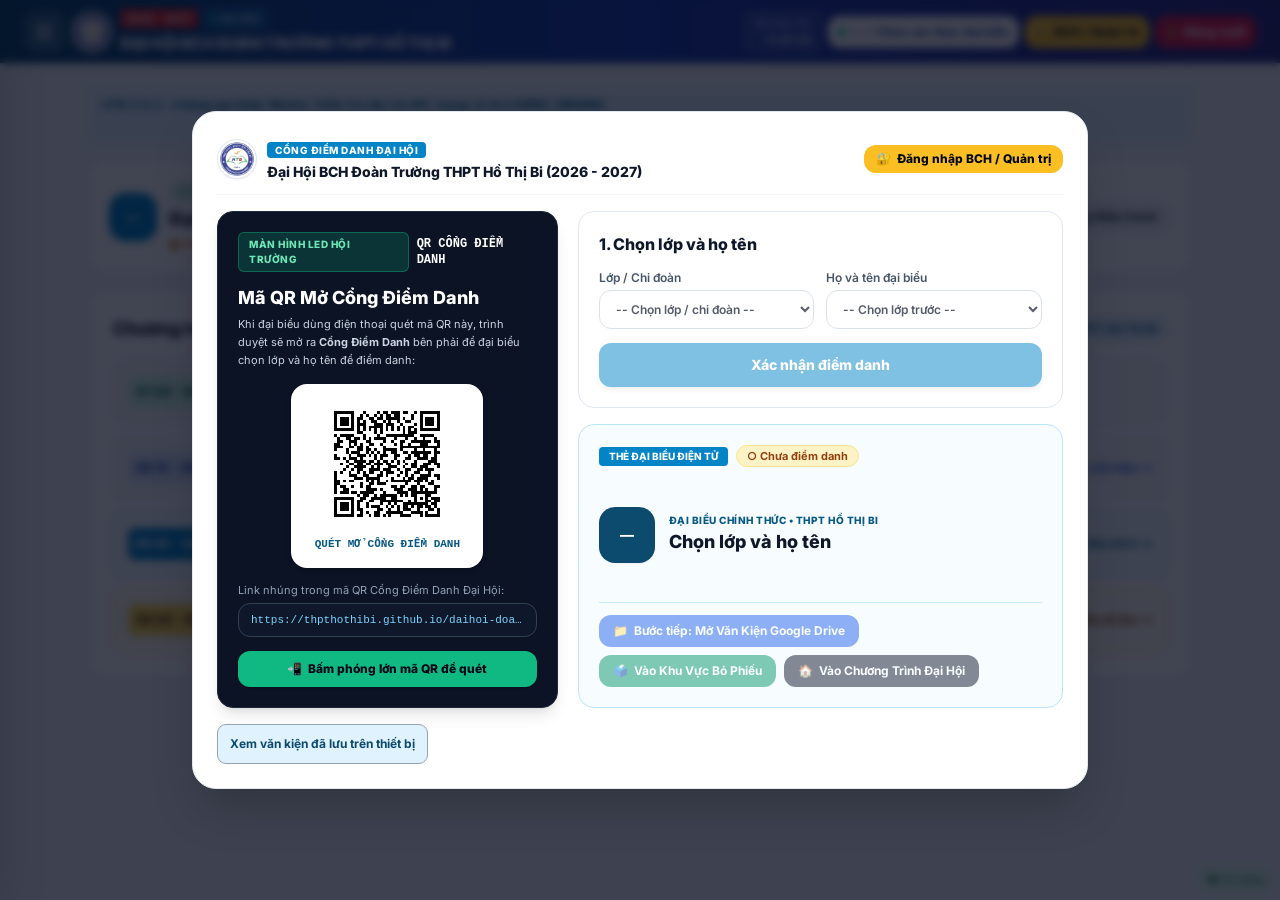
==== commit 90b54ff2: "Add files via upload" ====
--- a/index.html
+++ b/index.html
@@ -158,7 +158,7 @@
 @media(max-width:767px),(max-height:599px){.op-stage.is-results{overflow:auto;padding:12px}.is-results #op-stage-body{flex:none;min-height:auto}.is-results .op-result-card{flex:none}.op-result-grid{grid-template-columns:minmax(0,1fr);grid-template-rows:none!important;grid-auto-flow:row;gap:8px}.op-result-row{min-height:65px}.op-result-heading{align-items:flex-start;flex-direction:column;gap:4px}.op-result-name{font-size:18px}.op-result-votes{font-size:14px}}
 </style>
 <style>.op-result-grid.op-result-single{grid-template-columns:minmax(0,1fr);grid-template-rows:minmax(0,1fr)!important;max-width:1100px;width:100%;margin:auto}.op-result-single .op-result-row{padding:24px}.op-result-single .op-result-name{font-size:clamp(24px,4vh,44px)}.op-result-single .op-result-votes{font-size:clamp(18px,3vh,32px)}.op-result-single .op-result-track{height:12px;margin-top:18px}</style>
-<link rel="stylesheet" href="assets/celebration.css?v=3.2.7-vivid">
+<link rel="stylesheet" href="assets/celebration.css?v=3.2.8-vietnamese-name">
 </head>
 <body class="min-h-screen flex flex-col">
 
@@ -1560,8 +1560,8 @@
   <script src="assets/page-core-1.js?v=3.2.0-private-register"></script>
 <script src="assets/page-core-2.js?v=3.0.2"></script>
 <script src="assets/agenda.js?v=3.0.2"></script>
-<script src="assets/celebration.js?v=3.2.7-vivid"></script>
-<script src="assets/operations.js?v=3.2.7-vivid"></script>
+<script src="assets/celebration.js?v=3.2.8-vietnamese-name"></script>
+<script src="assets/operations.js?v=3.2.8-vietnamese-name"></script>
 <script src="assets/election.js?v=3.2.0-private-register"></script>
 <script src="assets/reset-admin.js?v=3.1.1-reset"></script>
 <script src="assets/roster-admin.js?v=3.1.3-ui"></script>
--- a/assets/celebration.css
+++ b/assets/celebration.css
@@ -123,3 +123,6 @@
 @media(prefers-reduced-motion:reduce){.op-stage:not(.op-force-motion) .op-result-card:before{animation:none!important}}
 
 @media(min-width:768px) and (min-height:731px){.op-celebration-bch .op-result-card{margin-bottom:10vh}}
+
+/* Vietnamese names: avoid Georgia/fallback mixing and displaced combining marks. */
+.op-stage .op-result-name,.op-celebration-bithu .op-result-single .op-result-name{font-family:'Segoe UI',Arial,'Noto Sans',sans-serif;font-style:normal;font-kerning:normal;font-variant-ligatures:normal;letter-spacing:normal;line-height:1.3;text-rendering:auto}
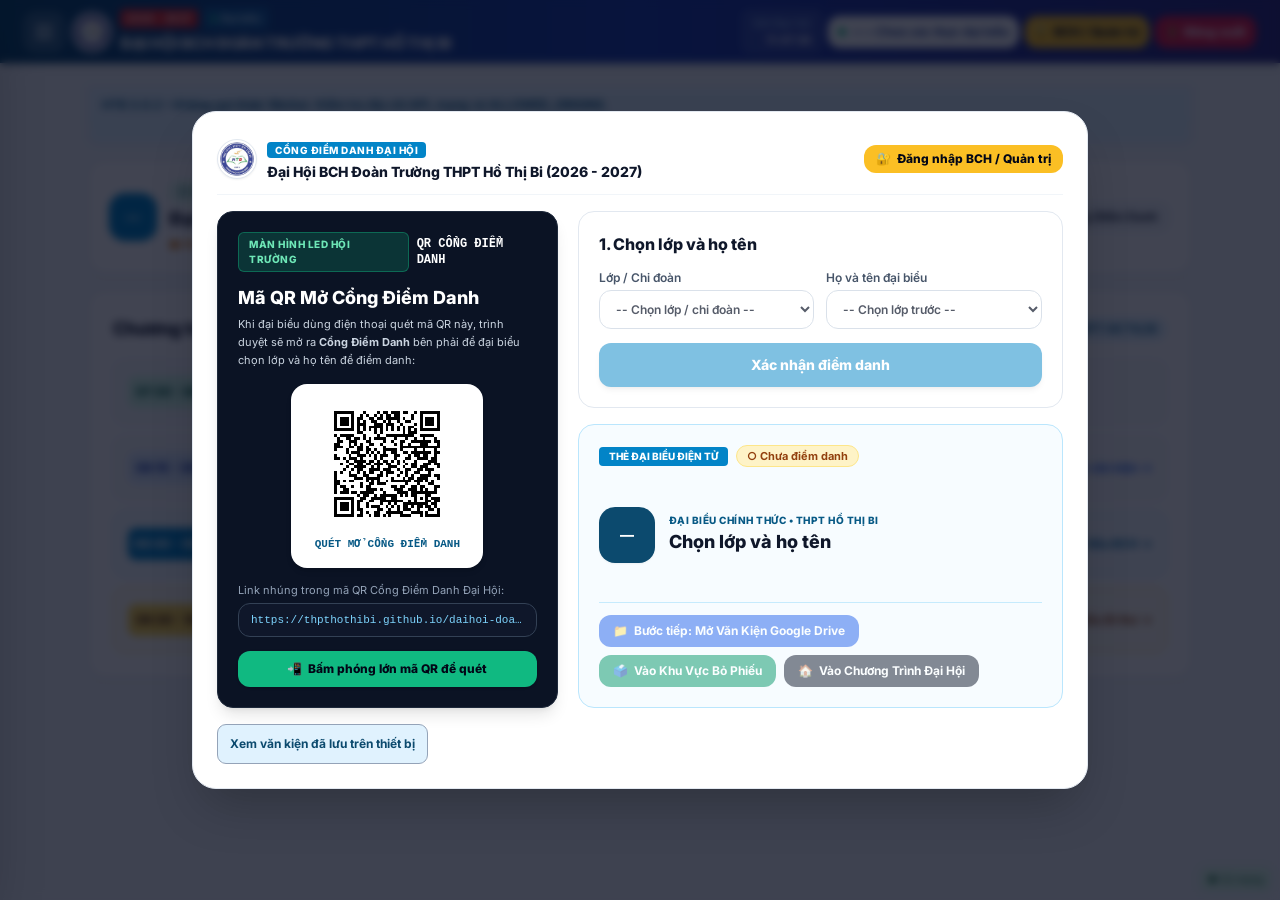
==== commit 9065f507: "Add files via upload" ====
--- a/index.html
+++ b/index.html
@@ -158,7 +158,7 @@
 @media(max-width:767px),(max-height:599px){.op-stage.is-results{overflow:auto;padding:12px}.is-results #op-stage-body{flex:none;min-height:auto}.is-results .op-result-card{flex:none}.op-result-grid{grid-template-columns:minmax(0,1fr);grid-template-rows:none!important;grid-auto-flow:row;gap:8px}.op-result-row{min-height:65px}.op-result-heading{align-items:flex-start;flex-direction:column;gap:4px}.op-result-name{font-size:18px}.op-result-votes{font-size:14px}}
 </style>
 <style>.op-result-grid.op-result-single{grid-template-columns:minmax(0,1fr);grid-template-rows:minmax(0,1fr)!important;max-width:1100px;width:100%;margin:auto}.op-result-single .op-result-row{padding:24px}.op-result-single .op-result-name{font-size:clamp(24px,4vh,44px)}.op-result-single .op-result-votes{font-size:clamp(18px,3vh,32px)}.op-result-single .op-result-track{height:12px;margin-top:18px}</style>
-<link rel="stylesheet" href="assets/celebration.css?v=3.2.8-vietnamese-name">
+<link rel="stylesheet" href="assets/celebration.css?v=3.2.9-thuy-name">
 </head>
 <body class="min-h-screen flex flex-col">
 
@@ -1560,8 +1560,8 @@
   <script src="assets/page-core-1.js?v=3.2.0-private-register"></script>
 <script src="assets/page-core-2.js?v=3.0.2"></script>
 <script src="assets/agenda.js?v=3.0.2"></script>
-<script src="assets/celebration.js?v=3.2.8-vietnamese-name"></script>
-<script src="assets/operations.js?v=3.2.8-vietnamese-name"></script>
+<script src="assets/celebration.js?v=3.2.9-thuy-name"></script>
+<script src="assets/operations.js?v=3.2.9-thuy-name"></script>
 <script src="assets/election.js?v=3.2.0-private-register"></script>
 <script src="assets/reset-admin.js?v=3.1.1-reset"></script>
 <script src="assets/roster-admin.js?v=3.1.3-ui"></script>
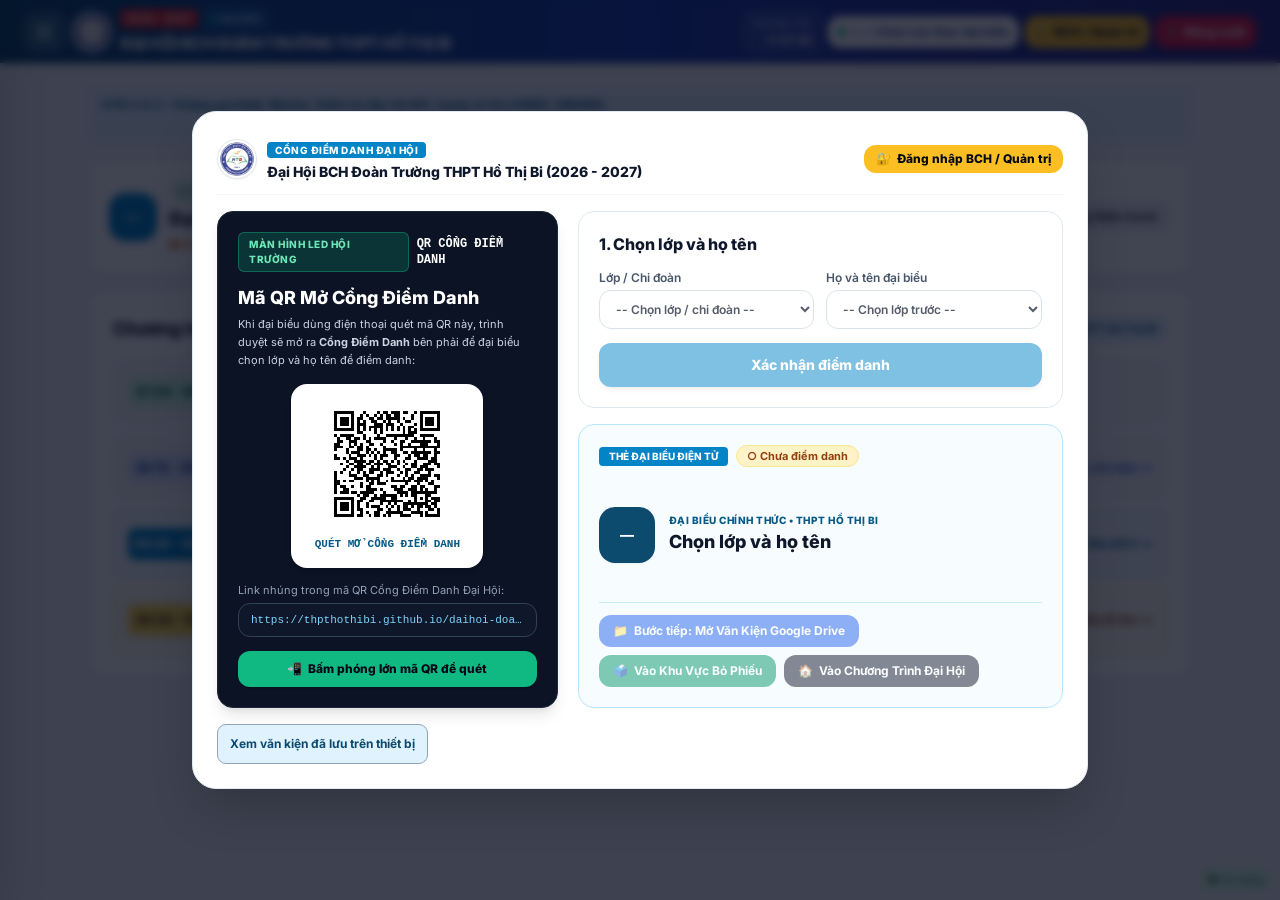
==== commit cc5e8ff3: "Add files via upload" ====
--- a/index.html
+++ b/index.html
@@ -1562,7 +1562,7 @@
 <script src="assets/agenda.js?v=3.0.2"></script>
 <script src="assets/celebration.js?v=3.2.9-thuy-name"></script>
 <script src="assets/operations.js?v=3.2.9-thuy-name"></script>
-<script src="assets/election.js?v=3.2.0-private-register"></script>
+<script src="assets/election.js?v=3.2.10-network-recovery"></script>
 <script src="assets/reset-admin.js?v=3.1.1-reset"></script>
 <script src="assets/roster-admin.js?v=3.1.3-ui"></script>
 <script src="assets/poll-admin.js?v=3.1.4-polls"></script>
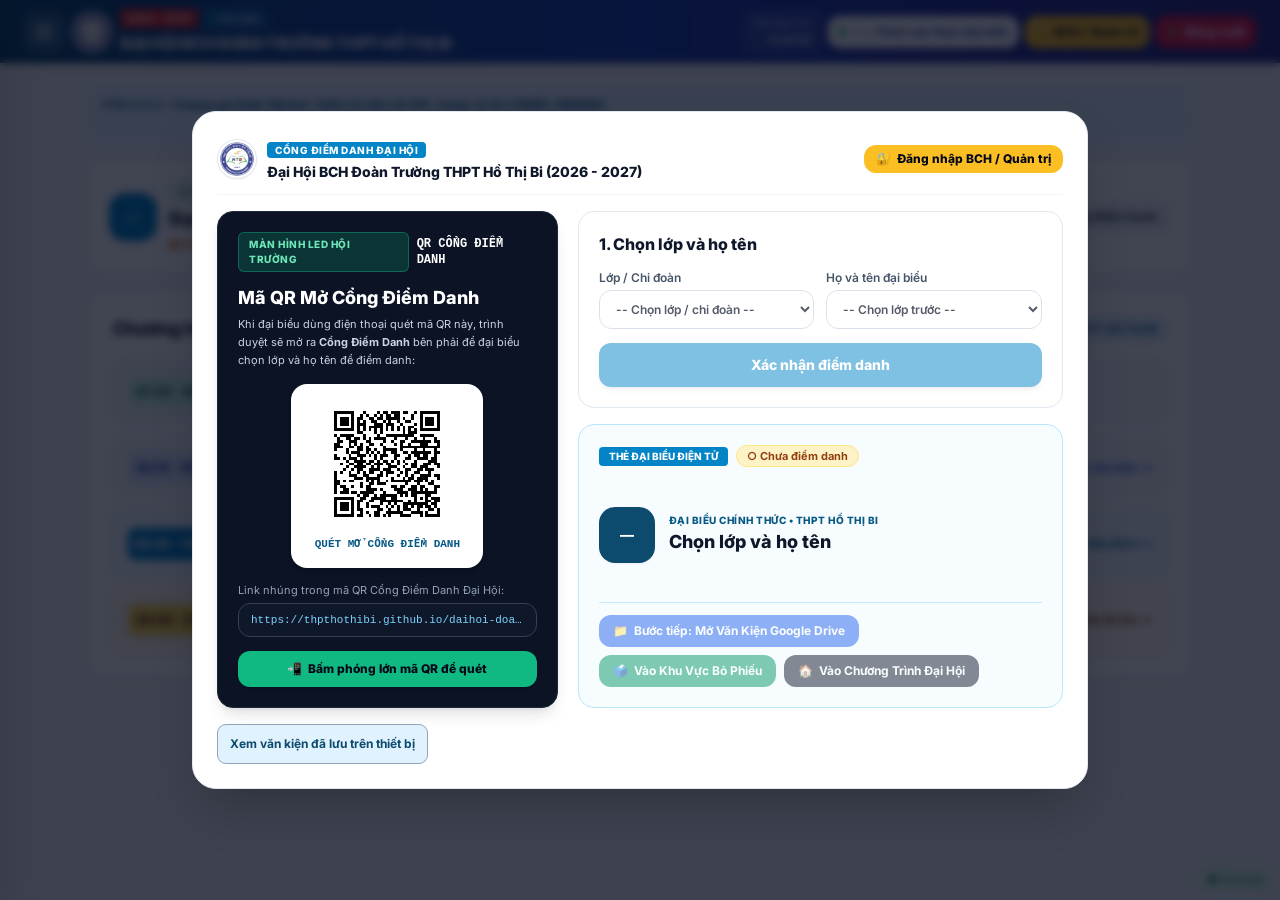
==== commit 0a1770a1: "Add files via upload" ====
--- a/index.html
+++ b/index.html
@@ -1563,7 +1563,7 @@
 <script src="assets/celebration.js?v=3.2.9-thuy-name"></script>
 <script src="assets/operations.js?v=3.2.9-thuy-name"></script>
 <script src="assets/election.js?v=3.2.10-network-recovery"></script>
-<script src="assets/reset-admin.js?v=3.1.1-reset"></script>
+<script src="assets/reset-admin.js?v=save-secret-1"></script>
 <script src="assets/roster-admin.js?v=3.1.3-ui"></script>
 <script src="assets/poll-admin.js?v=3.1.4-polls"></script>
 </body>
